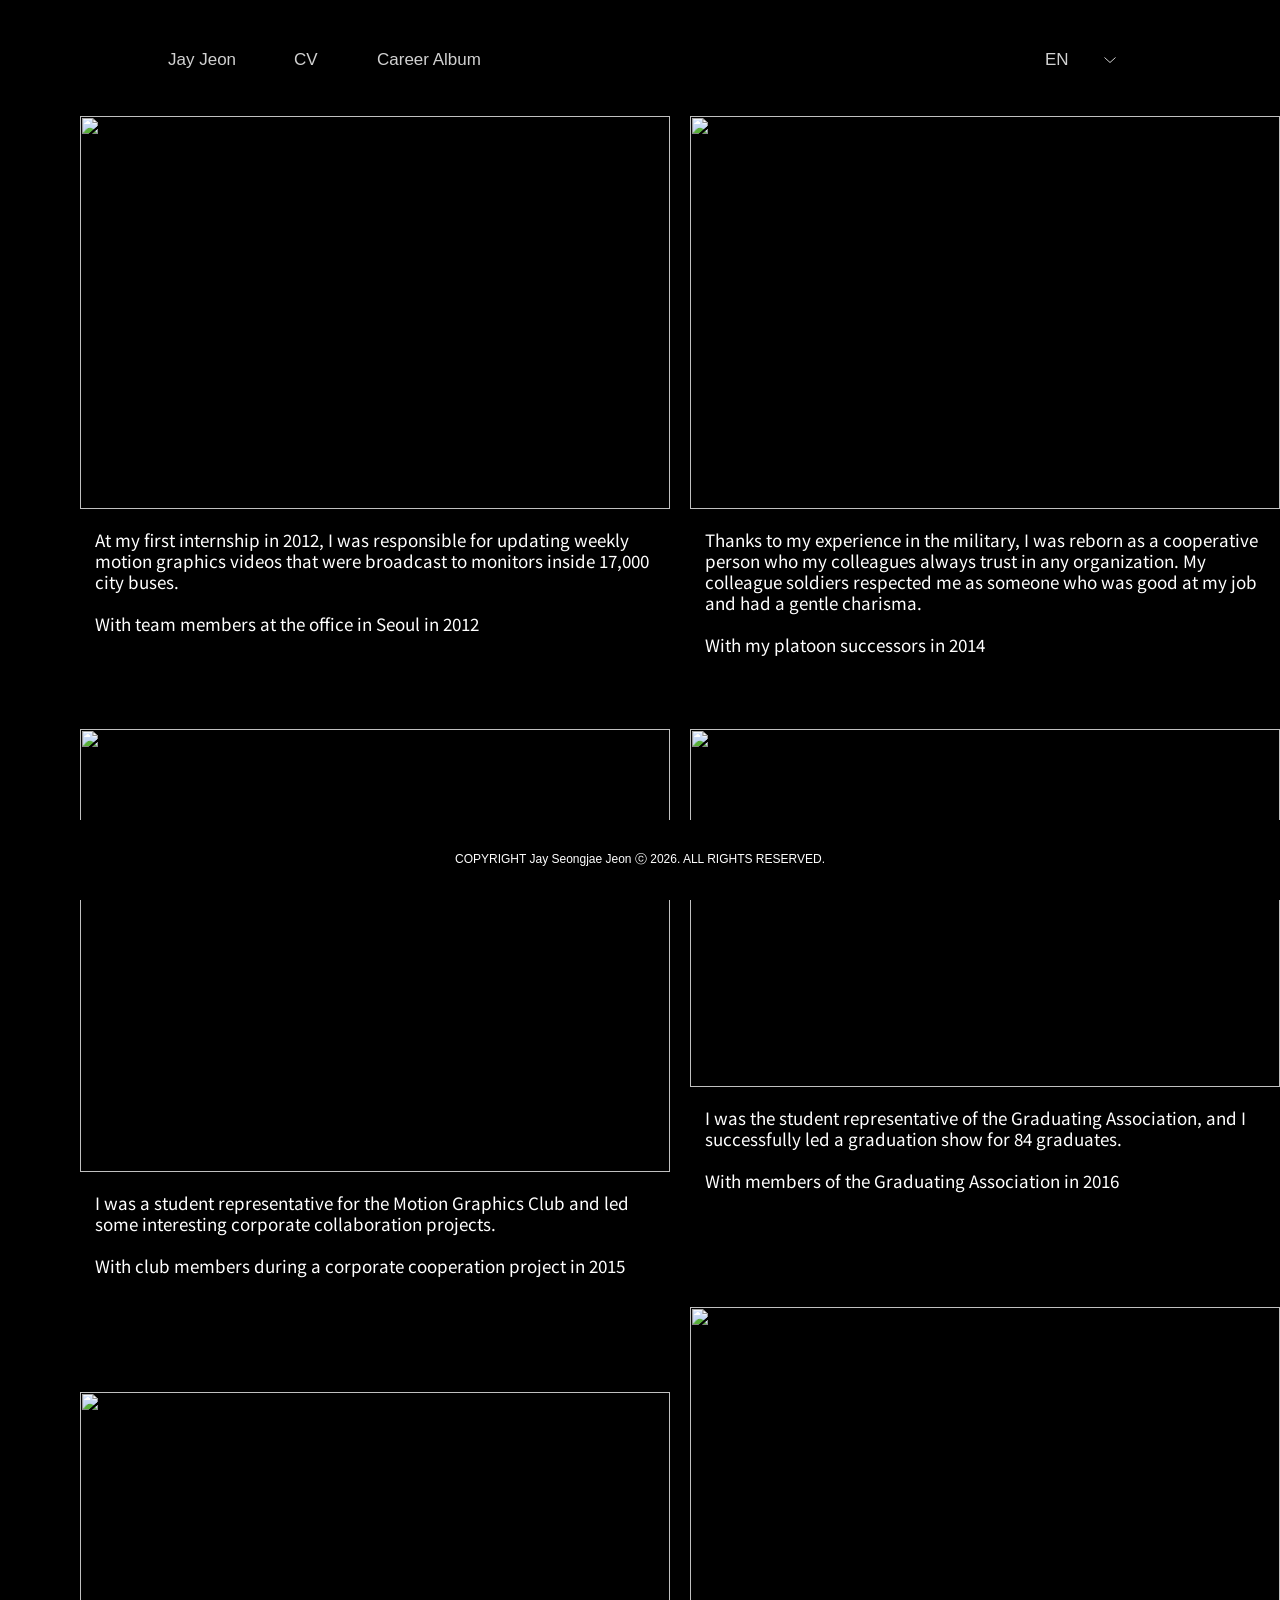
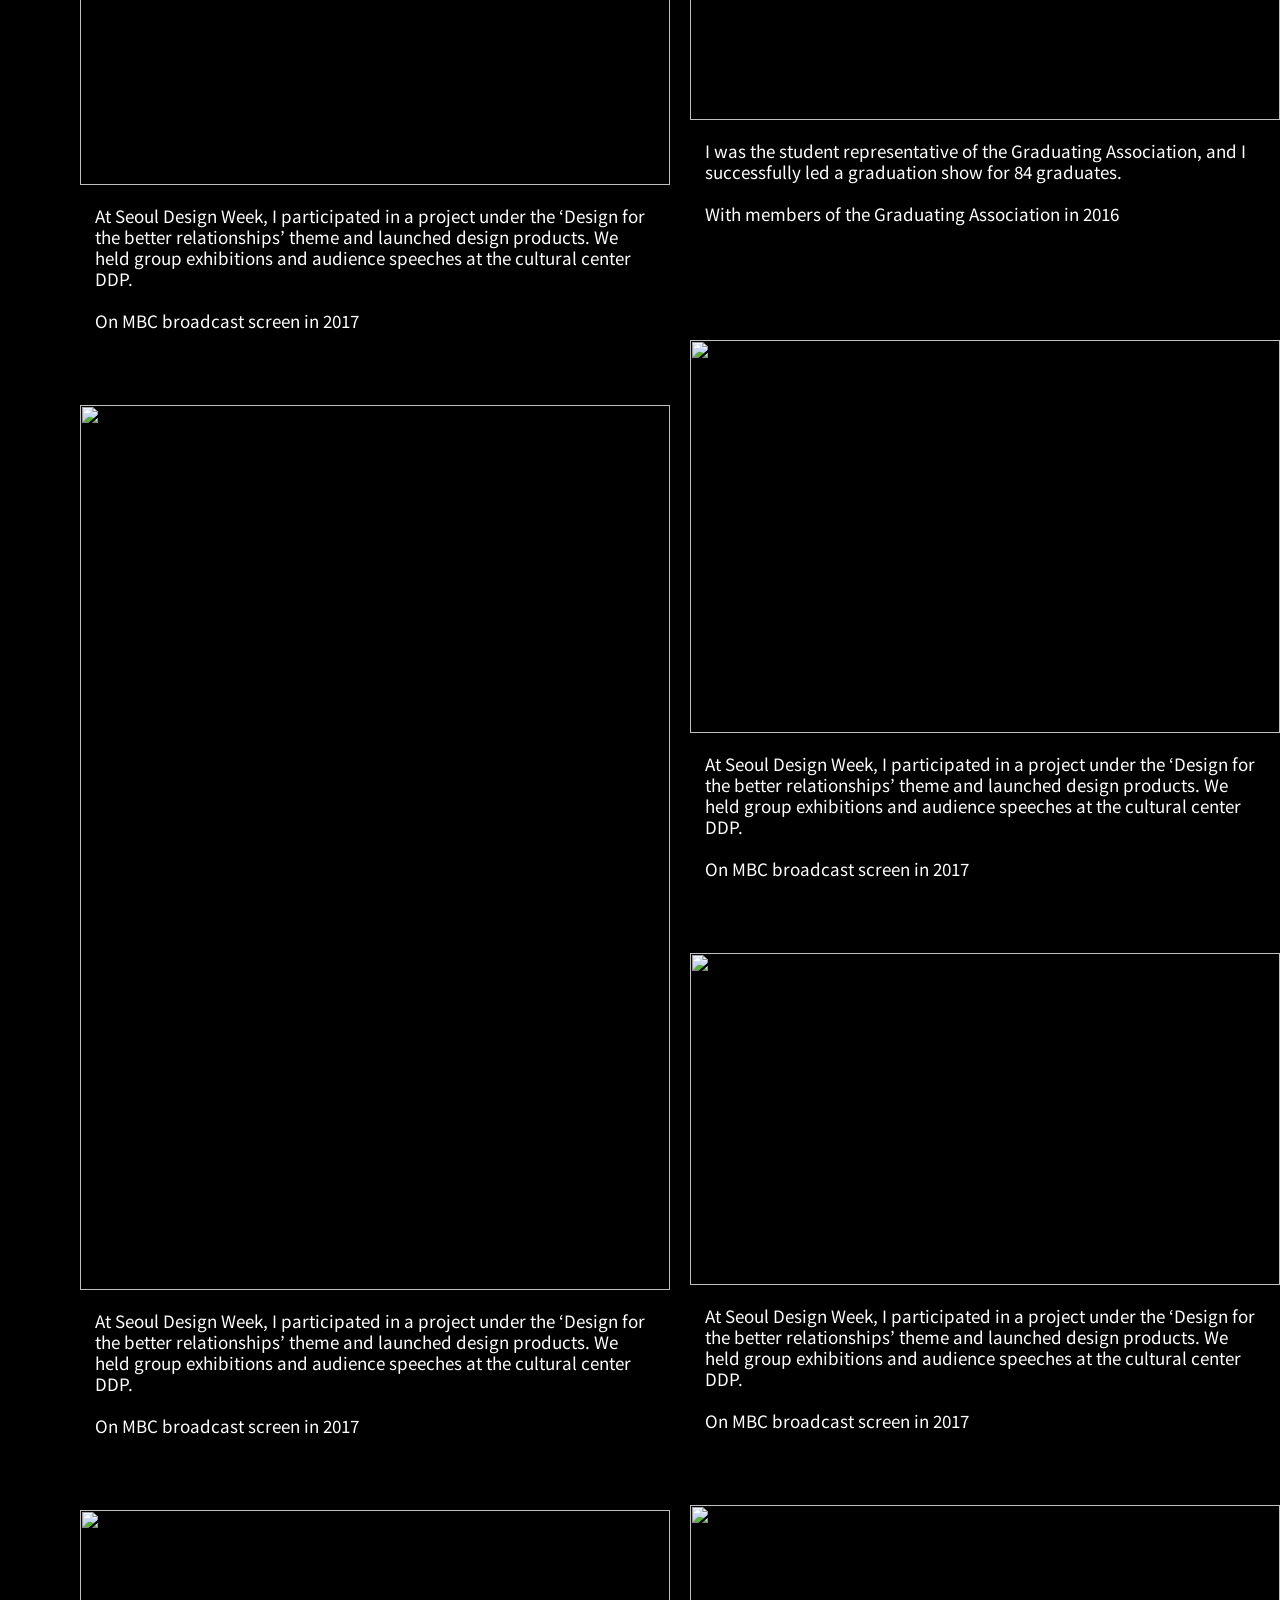
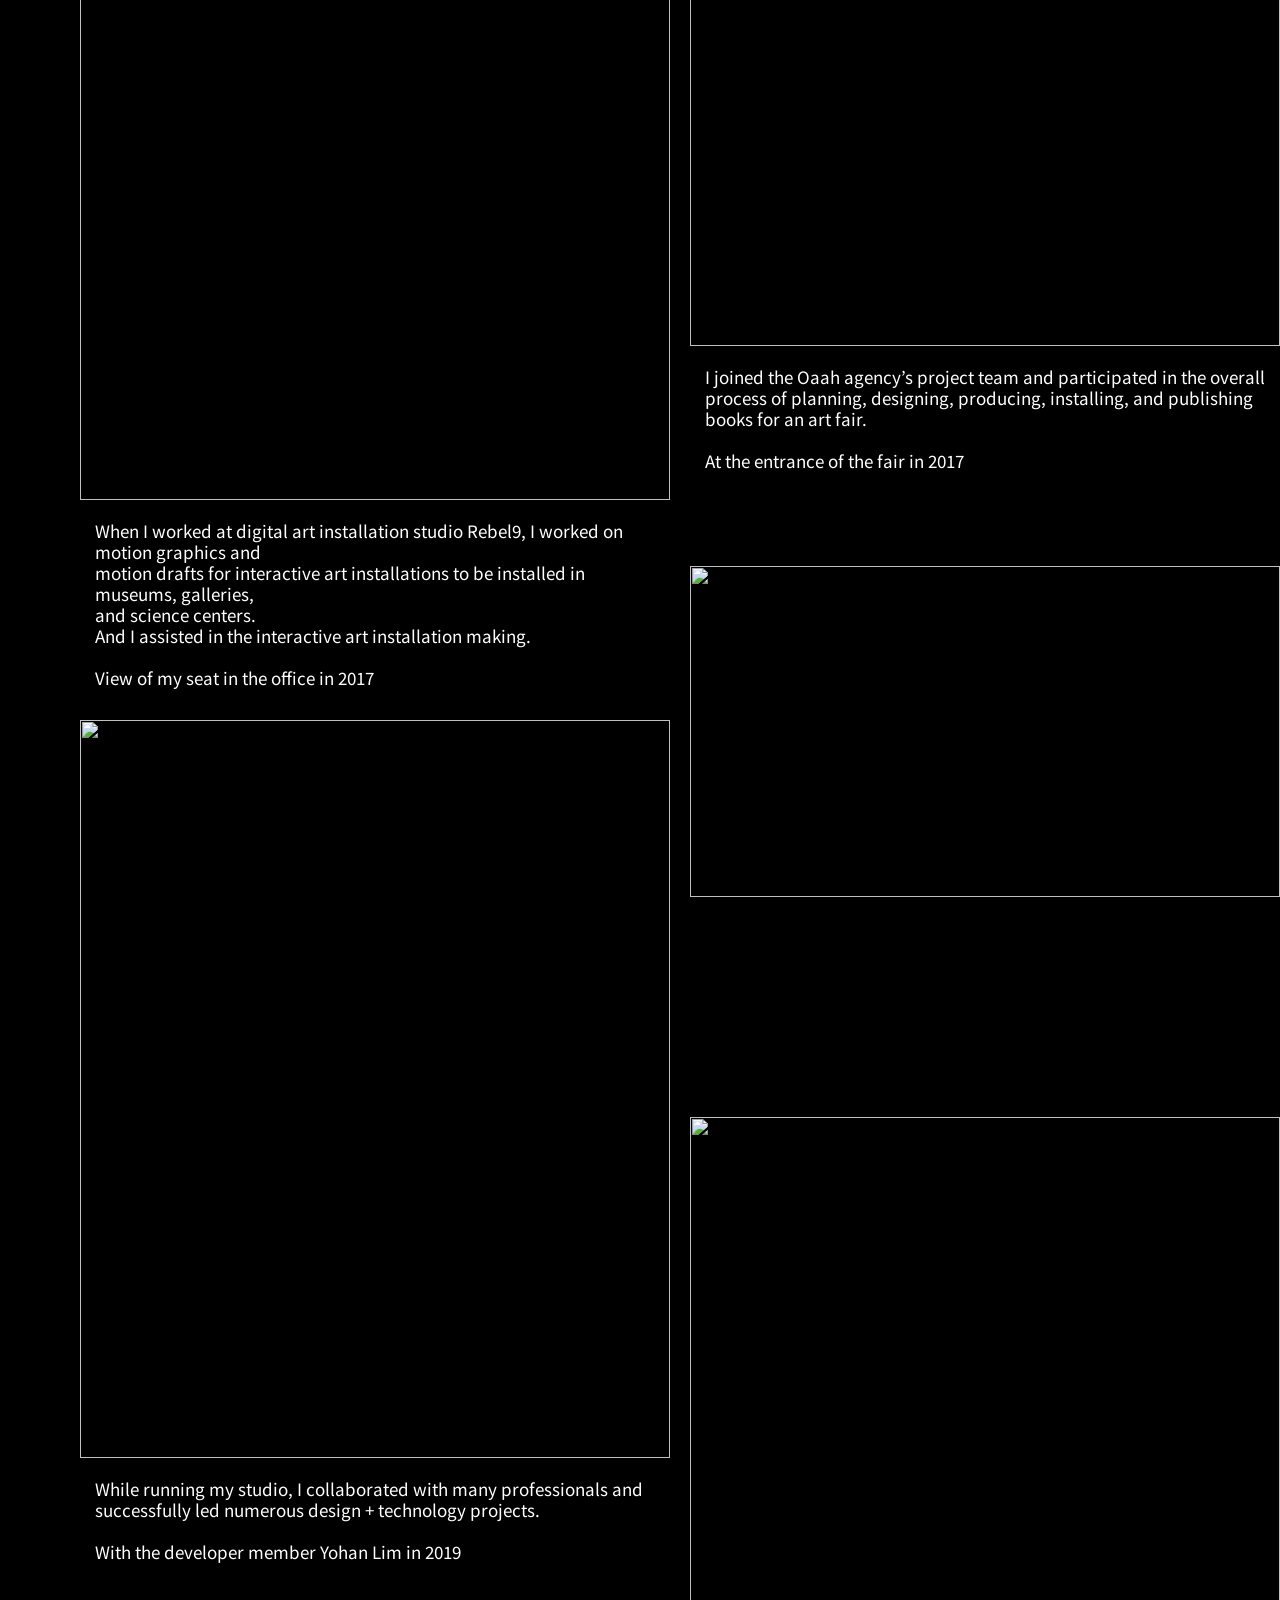
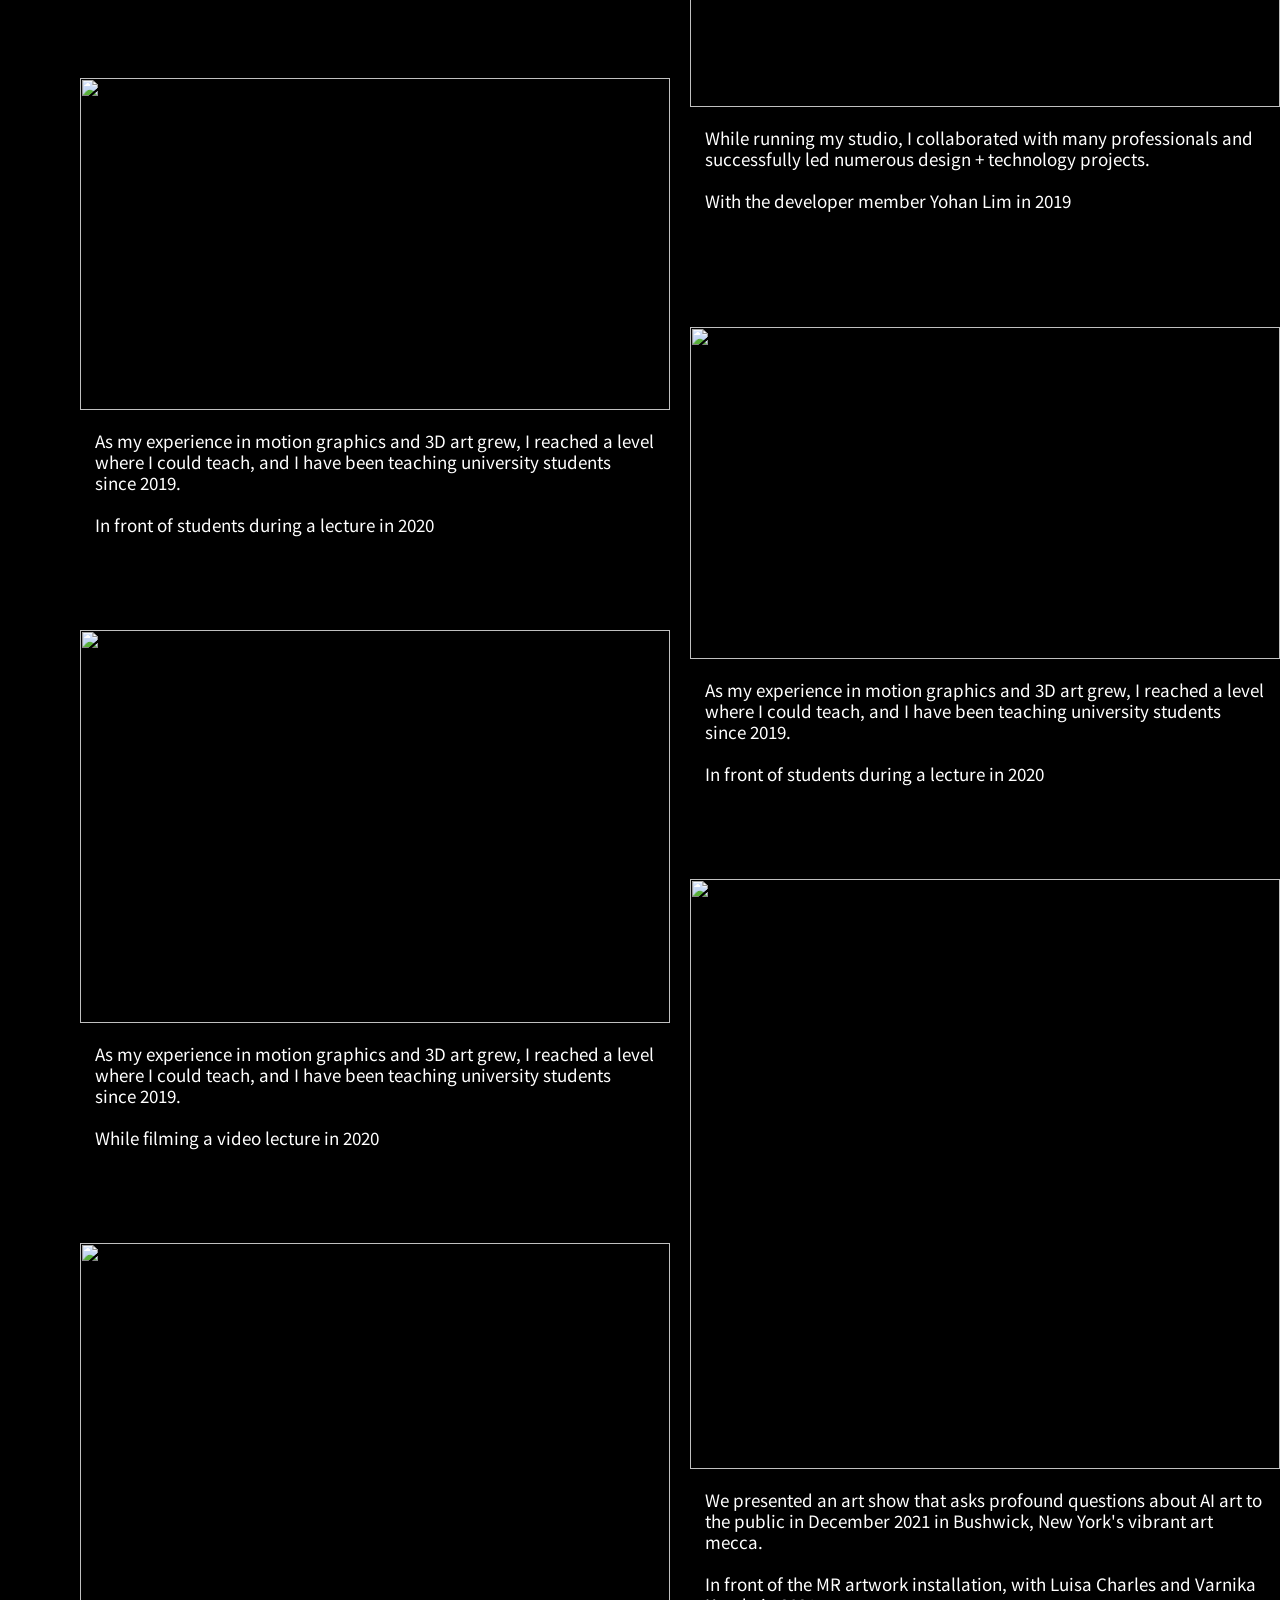
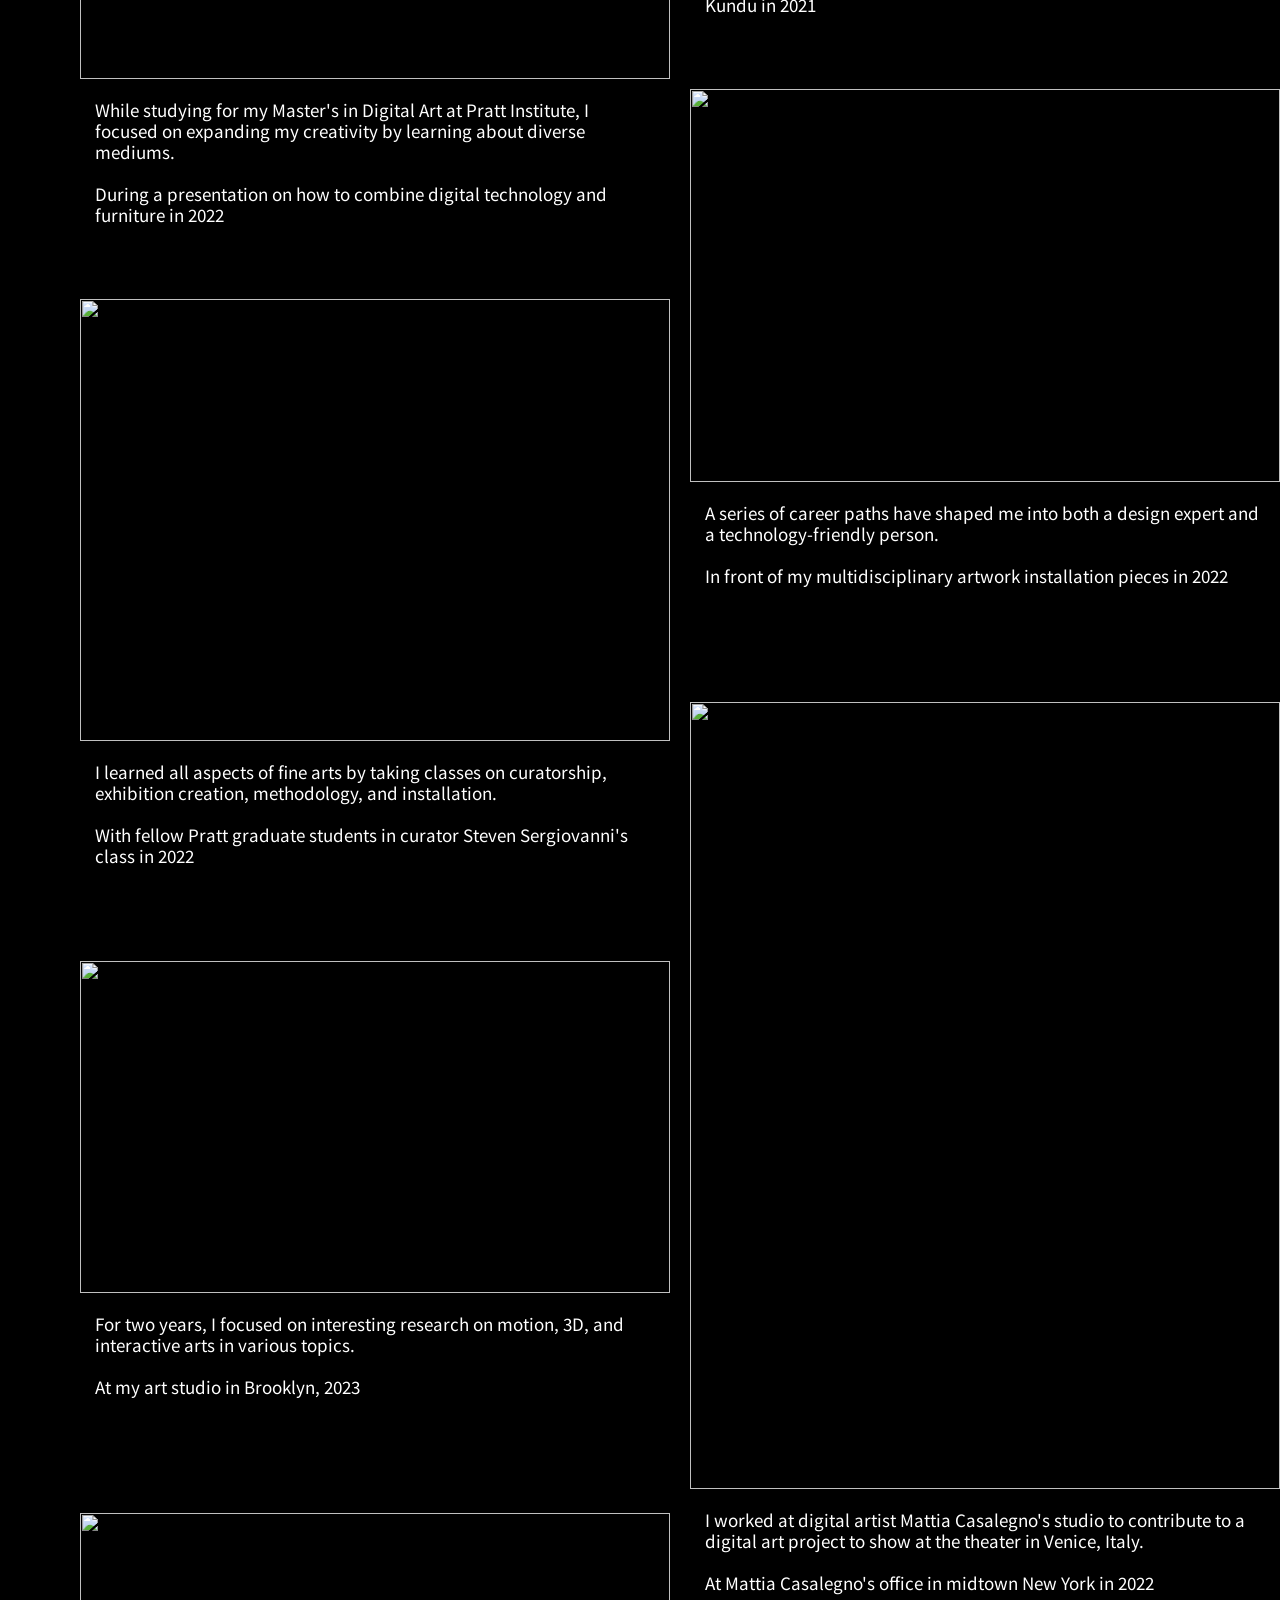
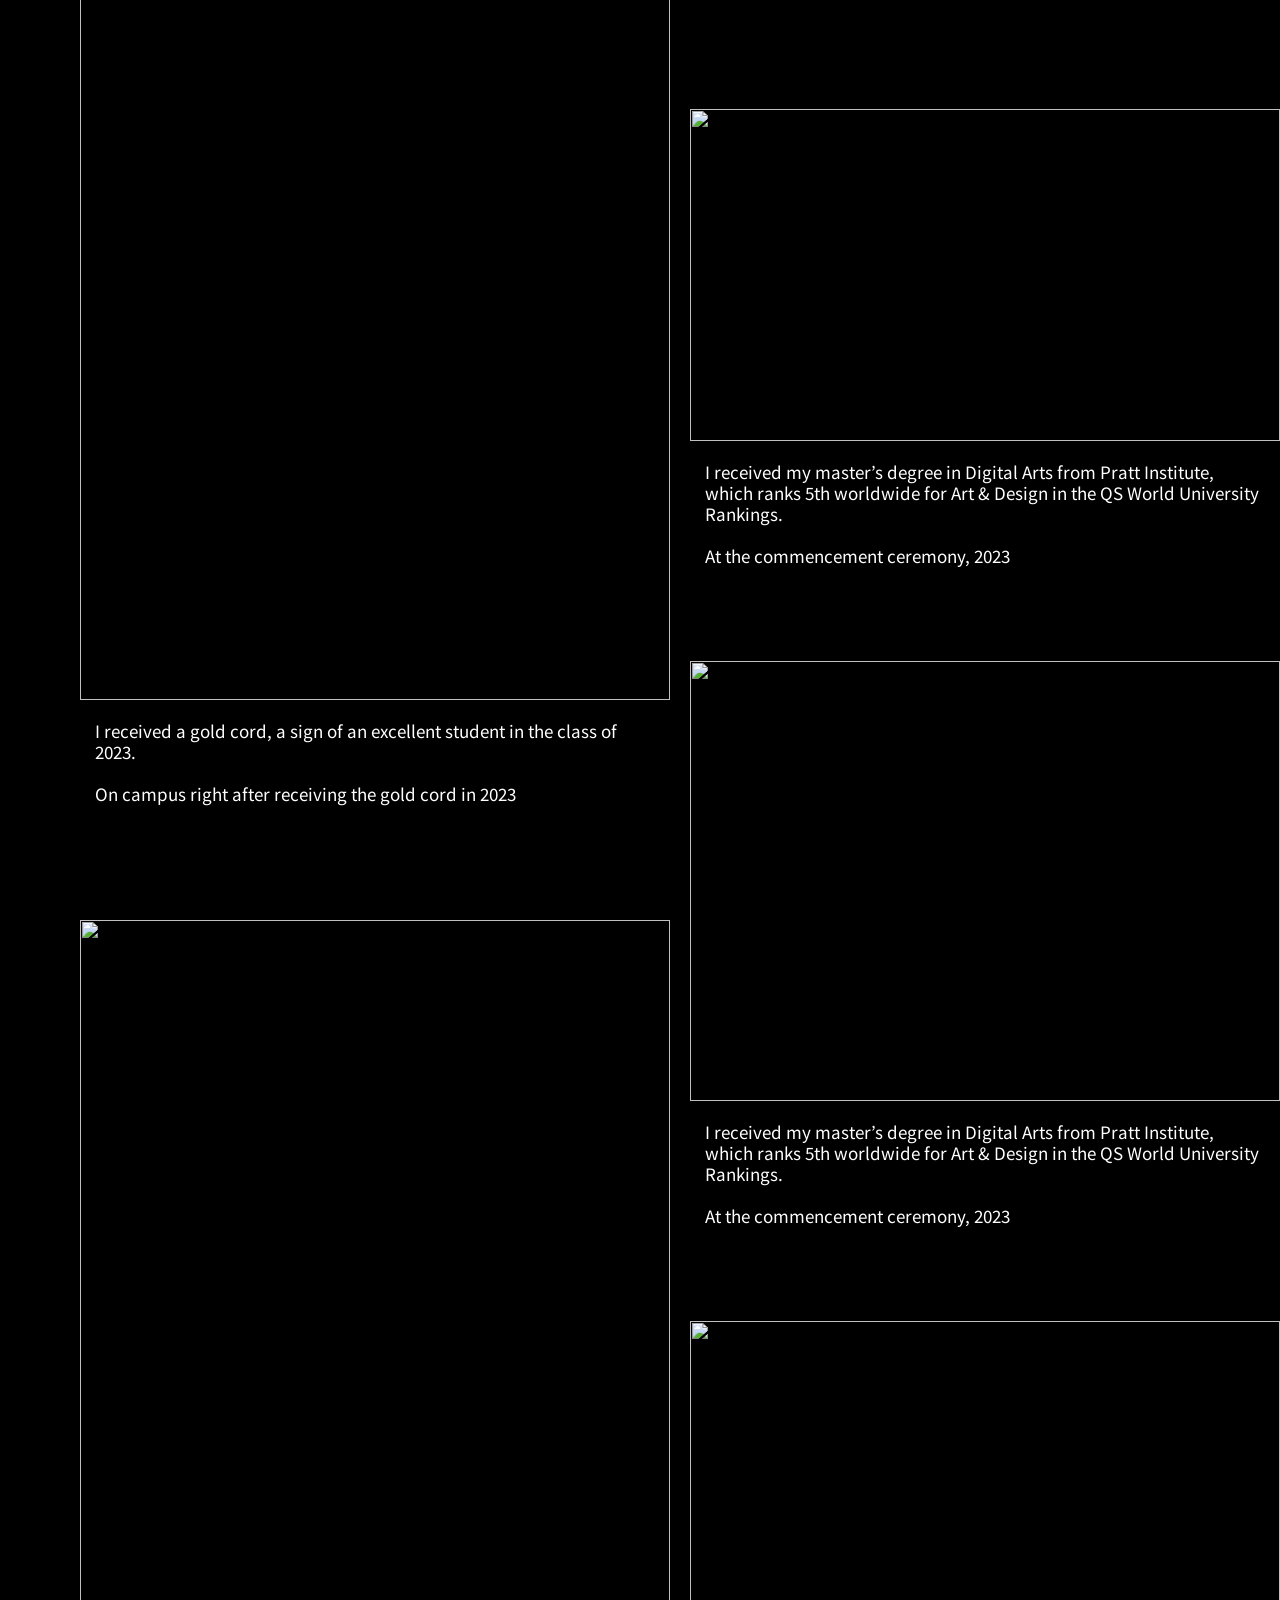
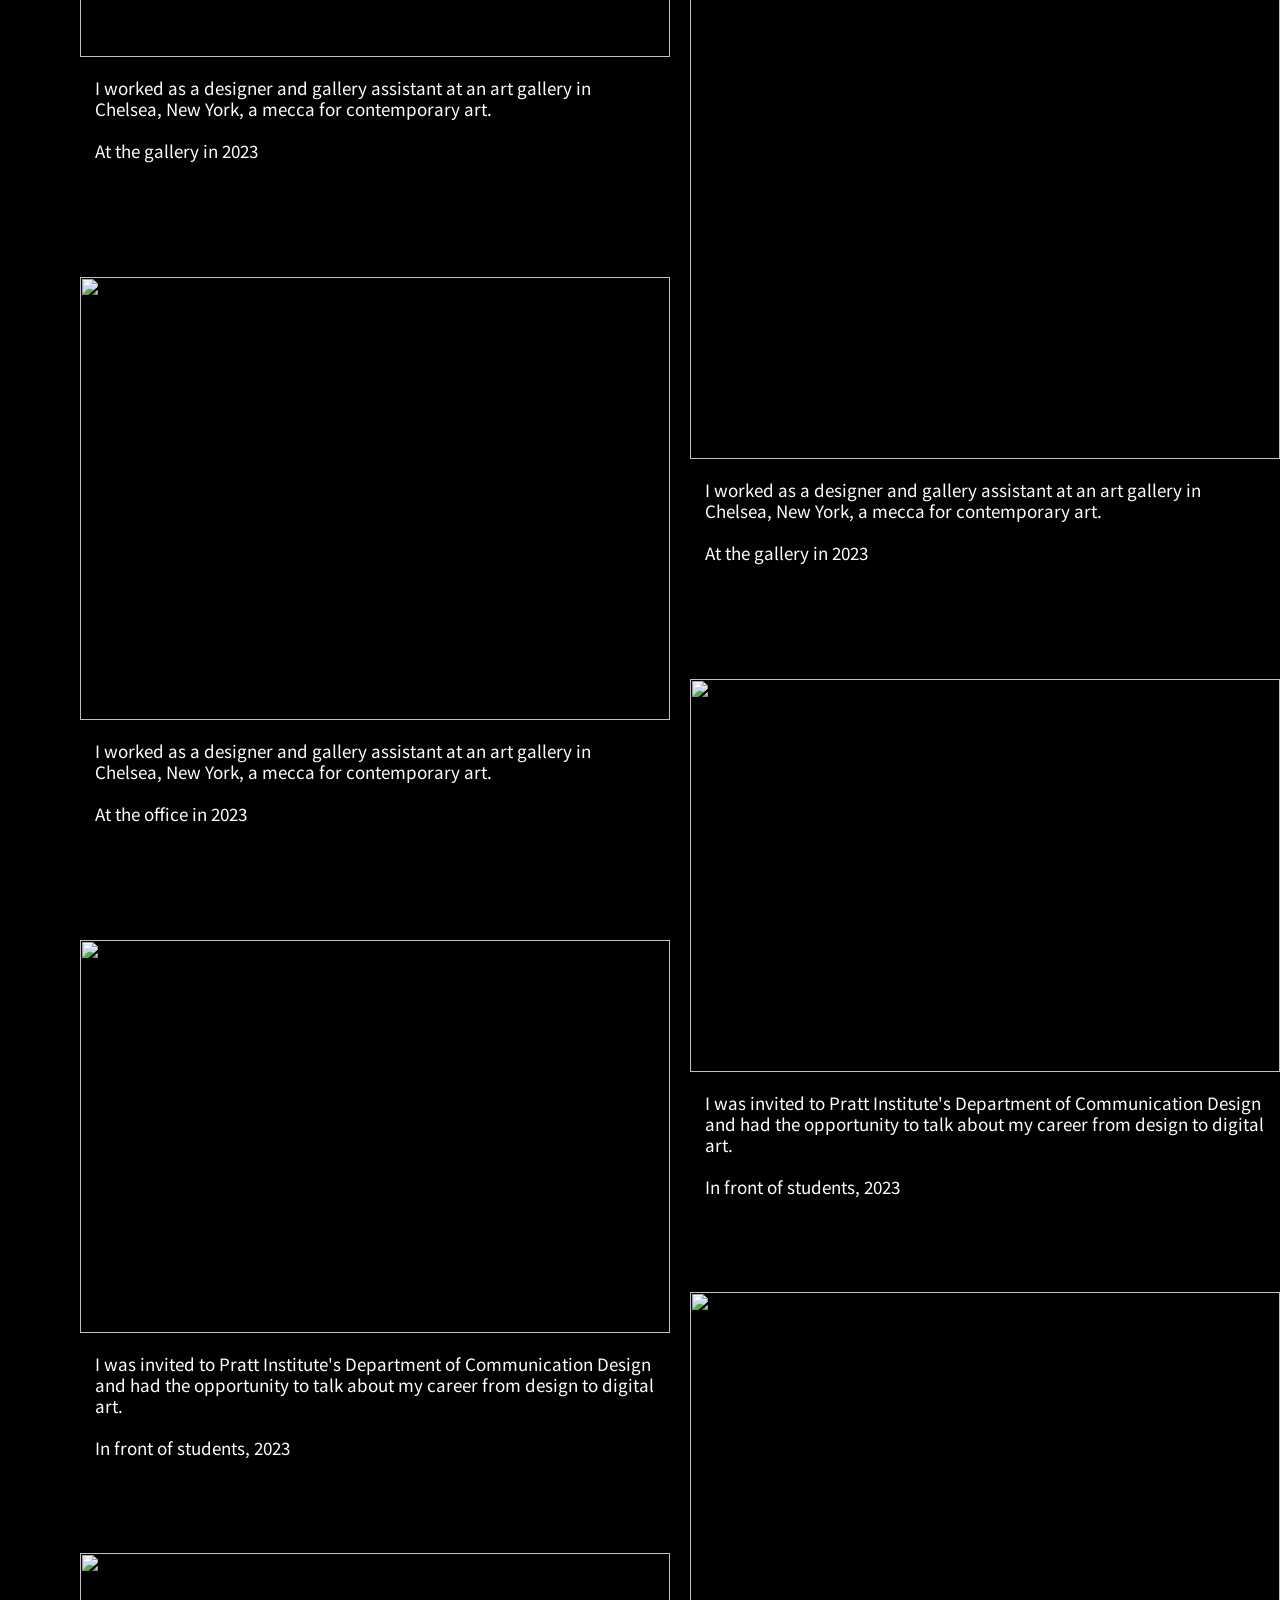
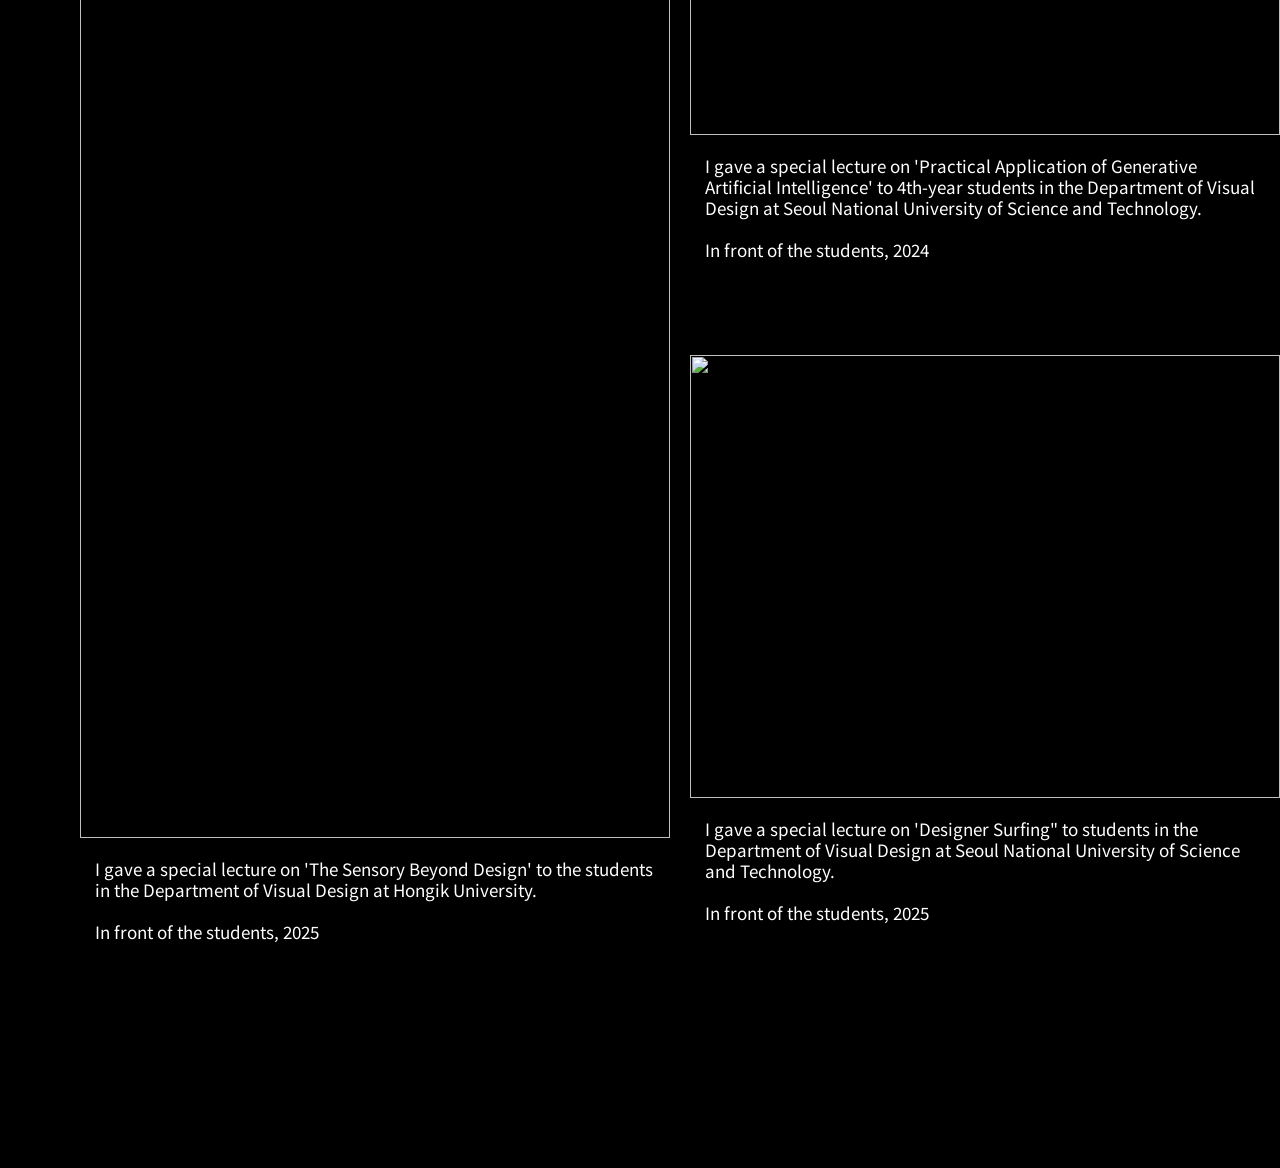
==== career-album/index.html @ 883e4456 "Wix-free static rebuild of jeonseongjae.com Co-Authored-By: Claude Opus 5.5 <noreply@anthropic.com> " ====
<!DOCTYPE html>
<html lang="en">
<head>
<meta charset="utf-8">
<meta name="viewport" content="width=device-width, initial-scale=1">
<title>Career Album | Jay Jeon 전성재</title>
<meta name="description" content="전성재는 시각 디자인과 경험 디자인의 교차점을 탐구하는 다학제적 디자이너입니다. | Jay Jeon 전성재">
<link rel="canonical" href="https://www.jeonseongjae.com/career-album">
<link rel="alternate" hreflang="x-default" href="/career-album">
<link rel="alternate" hreflang="ko-kr" href="/ko/career-album">
<link rel="alternate" hreflang="en-us" href="/career-album">
<meta property="og:title" content="Career Album | Jay Jeon 전성재">
<meta property="og:description" content="전성재는 시각 디자인과 경험 디자인의 교차점을 탐구하는 다학제적 디자이너입니다. | Jay Jeon 전성재">
<meta property="og:image" content="https://www.jeonseongjae.com/assets/img/og.png">
<meta property="og:image:width" content="750"><meta property="og:image:height" content="750">
<meta property="og:url" content="https://www.jeonseongjae.com/career-album">
<meta property="og:site_name" content="Jay Jeon">
<meta property="og:type" content="website">
<meta name="twitter:card" content="summary_large_image">
<meta name="naver-site-verification" content="b7ee066e6649f97f60b21cf32a4e8b878727b39a">
<meta name="google-site-verification" content="Fb9lCCuQ7e8otKbBvXD5j41bMVGgHaE_mvyssAUcnfk">
<link rel="icon" href="/assets/img/favicon.png">
<link rel="apple-touch-icon" href="/assets/img/favicon.png">
<link rel="preconnect" href="https://fonts.googleapis.com"><link rel="preconnect" href="https://fonts.gstatic.com" crossorigin>
<link rel="stylesheet" href="https://fonts.googleapis.com/css2?family=Noto+Sans+KR:wght@400&display=swap">
<link rel="stylesheet" href="/assets/css/style.css">
</head>
<body class="en">
<header class="site-header"><div class="grid">
  <nav class="nav"><a class="n-home" href="/">Jay Jeon</a><a class="n-cv" href="/cv">CV</a><a class="n-album" href="/career-album">Career Album</a></nav>
  <div class="lang"><button class="lang-btn" type="button" aria-haspopup="listbox" aria-expanded="false" aria-label="Language Selector"><span class="cur">EN</span><svg viewBox="0 0 12 6" aria-hidden="true"><path d="M.5.5 6 5.5 11.5.5" fill="none" stroke="currentColor"/></svg></button>
    <ul class="lang-list" role="listbox"><li><a href="/ko/career-album" data-lang="ko" hreflang="ko">KO</a></li></ul></div>
</div></header>
<main>
<section class="album"><div class="gallery">
<figure class="g-item" data-ratio="0.666102" style="margin:0"><div class="g-img" style="aspect-ratio:590/393"><img src="/assets/img/album/4ec619fccca54754943d241a52a21477.jpg" alt="" loading="lazy"></div><figcaption class="g-info">At my first internship in 2012, I was responsible for updating weekly motion graphics videos that were broadcast to monitors inside 17,000 city buses.

With team members at the office in Seoul in 2012</figcaption></figure>
<figure class="g-item" data-ratio="0.666102" style="margin:0"><div class="g-img" style="aspect-ratio:590/393"><img src="/assets/img/album/6eeafe3b713d4a678e230ff5a314f717.jpg" alt="" loading="lazy"></div><figcaption class="g-info">Thanks to my experience in the military, I was reborn as a cooperative person who my colleagues always trust in any organization. My colleague soldiers respected me as someone who was good at my job and had a gentle charisma.

With my platoon successors in 2014</figcaption></figure>
<figure class="g-item" data-ratio="0.750847" style="margin:0"><div class="g-img" style="aspect-ratio:590/443"><img src="/assets/img/album/d7031c16022141aa820371fe8f508121.jpg" alt="" loading="lazy"></div><figcaption class="g-info">I was a student representative for the Motion Graphics Club and led some interesting corporate collaboration projects.

With club members during a corporate cooperation project in 2015</figcaption></figure>
<figure class="g-item" data-ratio="0.606780" style="margin:0"><div class="g-img" style="aspect-ratio:590/358"><img src="/assets/img/album/a4e2ba3883a241c2ab7d71e1ef4aba59.png" alt="" loading="lazy"></div><figcaption class="g-info">I was the student representative of the Graduating Association, and I successfully led a graduation show for 84 graduates.

With members of the Graduating Association in 2016</figcaption></figure>
<figure class="g-item" data-ratio="0.700000" style="margin:0"><div class="g-img" style="aspect-ratio:590/413"><img src="/assets/img/album/20f482fe1e8d44edb4bc455f297392fc.jpg" alt="" loading="lazy"></div><figcaption class="g-info">I was the student representative of the Graduating Association, and I successfully led a graduation show for 84 graduates.

With members of the Graduating Association in 2016</figcaption></figure>
<figure class="g-item" data-ratio="0.666102" style="margin:0"><div class="g-img" style="aspect-ratio:590/393"><img src="/assets/img/album/aacfd3a465bd4cd3a4000b8f4e061eb7.jpg" alt="" loading="lazy"></div><figcaption class="g-info">At Seoul Design Week, I participated in a project under the ‘Design for the better relationships’ theme and launched design products. We held group exhibitions and audience speeches at the cultural center DDP.

On MBC broadcast screen in 2017</figcaption></figure>
<figure class="g-item" data-ratio="0.666102" style="margin:0"><div class="g-img" style="aspect-ratio:590/393"><img src="/assets/img/album/275d99b5ffa34e4191d26dda4d6ad523.jpg" alt="" loading="lazy"></div><figcaption class="g-info">At Seoul Design Week, I participated in a project under the ‘Design for the better relationships’ theme and launched design products. We held group exhibitions and audience speeches at the cultural center DDP.

On MBC broadcast screen in 2017</figcaption></figure>
<figure class="g-item" data-ratio="1.500000" style="margin:0"><div class="g-img" style="aspect-ratio:590/885"><img src="/assets/img/album/524e4c81a93d426698e4939150cd7d7a.jpg" alt="" loading="lazy"></div><figcaption class="g-info">At Seoul Design Week, I participated in a project under the ‘Design for the better relationships’ theme and launched design products. We held group exhibitions and audience speeches at the cultural center DDP.

On MBC broadcast screen in 2017</figcaption></figure>
<figure class="g-item" data-ratio="0.562712" style="margin:0"><div class="g-img" style="aspect-ratio:590/332"><img src="/assets/img/album/b985962eef08474789af516443cd50f8.png" alt="" loading="lazy"></div><figcaption class="g-info">At Seoul Design Week, I participated in a project under the ‘Design for the better relationships’ theme and launched design products. We held group exhibitions and audience speeches at the cultural center DDP.

On MBC broadcast screen in 2017</figcaption></figure>
<figure class="g-item" data-ratio="0.747458" style="margin:0"><div class="g-img" style="aspect-ratio:590/441"><img src="/assets/img/album/3d681620b3474cf9aae7be46ced97f9e.jpg" alt="" loading="lazy"></div><figcaption class="g-info">I joined the Oaah agency’s project team and participated in the overall process of planning, designing, producing, installing, and publishing books for an art fair.

At the entrance of the fair in 2017</figcaption></figure>
<figure class="g-item" data-ratio="1.000000" style="margin:0"><div class="g-img" style="aspect-ratio:590/590"><img src="/assets/img/album/0bc183a8f2034bcfb7ee4c03ba28eda4.jpg" alt="" loading="lazy"></div><figcaption class="g-info">When I worked at digital art installation studio Rebel9, I worked on motion graphics and
motion drafts for interactive art installations to be installed in museums, galleries,
and science centers.
 And I assisted in the interactive art installation making.

View of my seat in the office in 2017</figcaption></figure>
<figure class="g-item" data-ratio="0.561017" style="margin:0"><div class="g-img" style="aspect-ratio:590/331"><img src="/assets/img/album/bff20f7bb10b4bf59114b0f21a227105.jpg" alt="" loading="lazy"></div><figcaption class="g-info"></figcaption></figure>
<figure class="g-item" data-ratio="1.250847" style="margin:0"><div class="g-img" style="aspect-ratio:590/738"><img src="/assets/img/album/fac9d6a1a1c54a1e9677210ed810b9bf.jpg" alt="" loading="lazy"></div><figcaption class="g-info">While running my studio, I collaborated with many professionals and successfully led numerous design + technology projects.

With the developer member Yohan Lim in 2019</figcaption></figure>
<figure class="g-item" data-ratio="1.000000" style="margin:0"><div class="g-img" style="aspect-ratio:590/590"><img src="/assets/img/album/d1f97aba55724bd5b219ca32322f4500.jpg" alt="" loading="lazy"></div><figcaption class="g-info">While running my studio, I collaborated with many professionals and successfully led numerous design + technology projects.

With the developer member Yohan Lim in 2019</figcaption></figure>
<figure class="g-item" data-ratio="0.562712" style="margin:0"><div class="g-img" style="aspect-ratio:590/332"><img src="/assets/img/album/076de03ac3b3426cb888b2d89c013cf7.png" alt="" loading="lazy"></div><figcaption class="g-info">As my experience in motion graphics and 3D art grew, I reached a level where I could teach, and I have been teaching university students since 2019.

In front of students during a lecture in 2020</figcaption></figure>
<figure class="g-item" data-ratio="0.562712" style="margin:0"><div class="g-img" style="aspect-ratio:590/332"><img src="/assets/img/album/53a80e9d2d984d5393b50d5e45acdb5e.png" alt="" loading="lazy"></div><figcaption class="g-info">As my experience in motion graphics and 3D art grew, I reached a level where I could teach, and I have been teaching university students since 2019.

In front of students during a lecture in 2020</figcaption></figure>
<figure class="g-item" data-ratio="0.666102" style="margin:0"><div class="g-img" style="aspect-ratio:590/393"><img src="/assets/img/album/4f350abe75b34f81bd04b056da718fde.jpg" alt="" loading="lazy"></div><figcaption class="g-info">As my experience in motion graphics and 3D art grew, I reached a level where I could teach, and I have been teaching university students since 2019.

While filming a video lecture in 2020</figcaption></figure>
<figure class="g-item" data-ratio="1.000000" style="margin:0"><div class="g-img" style="aspect-ratio:590/590"><img src="/assets/img/album/49849c02022541558191ff3fe5720886.jpg" alt="" loading="lazy"></div><figcaption class="g-info">We presented an art show that asks profound questions about AI art to the public in December 2021 in Bushwick, New York&#x27;s vibrant art mecca.	

In front of the MR artwork installation, with Luisa Charles and Varnika Kundu in 2021</figcaption></figure>
<figure class="g-item" data-ratio="0.738983" style="margin:0"><div class="g-img" style="aspect-ratio:590/436"><img src="/assets/img/album/a04eb5a34f3f47298fbba138fed98e29.jpg" alt="" loading="lazy"></div><figcaption class="g-info">While studying for my Master&#x27;s in Digital Art at Pratt Institute, I focused on expanding my creativity by learning about diverse mediums.

During a presentation on how to combine digital technology and furniture in 2022</figcaption></figure>
<figure class="g-item" data-ratio="0.666102" style="margin:0"><div class="g-img" style="aspect-ratio:590/393"><img src="/assets/img/album/ea4fc6420faf4f6b9ebe0a49b86e704d.jpg" alt="" loading="lazy"></div><figcaption class="g-info">A series of career paths have shaped me into both a design expert and a technology-friendly person.	

In front of my multidisciplinary artwork installation pieces in 2022</figcaption></figure>
<figure class="g-item" data-ratio="0.749153" style="margin:0"><div class="g-img" style="aspect-ratio:590/442"><img src="/assets/img/album/0508f8e8128c494ab03d90b90e30af4f.jpg" alt="" loading="lazy"></div><figcaption class="g-info">I learned all aspects of fine arts by taking classes on curatorship, exhibition creation, methodology, and installation.	

With fellow Pratt graduate students in curator Steven Sergiovanni&#x27;s class in 2022</figcaption></figure>
<figure class="g-item" data-ratio="1.333898" style="margin:0"><div class="g-img" style="aspect-ratio:590/787"><img src="/assets/img/album/49dabb91116c4aa69b71031d94332749.jpg" alt="" loading="lazy"></div><figcaption class="g-info">I worked at digital artist Mattia Casalegno&#x27;s studio to contribute to a digital art project to show at the theater in Venice, Italy.

At Mattia Casalegno&#x27;s office in midtown New York in 2022</figcaption></figure>
<figure class="g-item" data-ratio="0.562712" style="margin:0"><div class="g-img" style="aspect-ratio:590/332"><img src="/assets/img/album/a65d55c11b4b4ef1b9257517720be096.jpg" alt="" loading="lazy"></div><figcaption class="g-info">For two years, I focused on interesting research on motion, 3D, and interactive arts in various topics.

At my art studio in Brooklyn, 2023</figcaption></figure>
<figure class="g-item" data-ratio="1.333898" style="margin:0"><div class="g-img" style="aspect-ratio:590/787"><img src="/assets/img/album/78383eda0f124ebeb60306f28e5e5106.png" alt="" loading="lazy"></div><figcaption class="g-info">I received a gold cord, a sign of an excellent student in the class of 2023.

On campus right after receiving the gold cord in 2023</figcaption></figure>
<figure class="g-item" data-ratio="0.562712" style="margin:0"><div class="g-img" style="aspect-ratio:590/332"><img src="/assets/img/album/6d5efccf20f74b61981ae8c43f6a1e03.jpg" alt="" loading="lazy"></div><figcaption class="g-info">I received my master’s degree in Digital Arts from Pratt Institute, which ranks 5th worldwide for Art &amp; Design in the QS World University Rankings.

At the commencement ceremony, 2023</figcaption></figure>
<figure class="g-item" data-ratio="0.745763" style="margin:0"><div class="g-img" style="aspect-ratio:590/440"><img src="/assets/img/album/46ee5a7a60f14ad98c58328d1d93b4ef.jpg" alt="" loading="lazy"></div><figcaption class="g-info">I received my master’s degree in Digital Arts from Pratt Institute, which ranks 5th worldwide for Art &amp; Design in the QS World University Rankings.

At the commencement ceremony, 2023</figcaption></figure>
<figure class="g-item" data-ratio="1.249153" style="margin:0"><div class="g-img" style="aspect-ratio:590/737"><img src="/assets/img/album/fe47c1e8ccb3470fa4283527ebe2fc6f.jpg" alt="" loading="lazy"></div><figcaption class="g-info">I worked as a designer and gallery assistant at an art gallery in Chelsea, New York, a mecca for contemporary art.

At the gallery in 2023</figcaption></figure>
<figure class="g-item" data-ratio="1.250847" style="margin:0"><div class="g-img" style="aspect-ratio:590/738"><img src="/assets/img/album/a5dfa64ce9844c1d80f8f6d71a070f2b.jpg" alt="" loading="lazy"></div><figcaption class="g-info">I worked as a designer and gallery assistant at an art gallery in Chelsea, New York, a mecca for contemporary art.

At the gallery in 2023</figcaption></figure>
<figure class="g-item" data-ratio="0.750847" style="margin:0"><div class="g-img" style="aspect-ratio:590/443"><img src="/assets/img/album/c4ae5a3dd1734d39a969cf139ef4dea3.jpg" alt="" loading="lazy"></div><figcaption class="g-info">I worked as a designer and gallery assistant at an art gallery in Chelsea, New York, a mecca for contemporary art.

At the office in 2023</figcaption></figure>
<figure class="g-item" data-ratio="0.666102" style="margin:0"><div class="g-img" style="aspect-ratio:590/393"><img src="/assets/img/album/216af623bc9749339f54f729de2d56ec.jpg" alt="" loading="lazy"></div><figcaption class="g-info">I was invited to Pratt Institute&#x27;s Department of Communication Design and had the opportunity to talk about my career from design to digital art.

In front of students, 2023</figcaption></figure>
<figure class="g-item" data-ratio="0.666102" style="margin:0"><div class="g-img" style="aspect-ratio:590/393"><img src="/assets/img/album/e44fa3e819e9429e8172c3cc77a94ebc.jpg" alt="" loading="lazy"></div><figcaption class="g-info">I was invited to Pratt Institute&#x27;s Department of Communication Design and had the opportunity to talk about my career from design to digital art.

In front of students, 2023</figcaption></figure>
<figure class="g-item" data-ratio="0.750847" style="margin:0"><div class="g-img" style="aspect-ratio:590/443"><img src="/assets/img/album/9c73129fbf814e3a8ec28e9416d23996.jpg" alt="" loading="lazy"></div><figcaption class="g-info">I gave a special lecture on &#x27;Practical Application of Generative Artificial Intelligence&#x27; to 4th-year students in the Department of Visual Design at Seoul National University of Science and Technology.

In front of the students, 2024</figcaption></figure>
<figure class="g-item" data-ratio="1.500000" style="margin:0"><div class="g-img" style="aspect-ratio:590/885"><img src="/assets/img/album/fcdae2128c064cefada18d2ab56935e4.jpg" alt="" loading="lazy"></div><figcaption class="g-info">I gave a special lecture on &#x27;The Sensory Beyond Design&#x27; to the students in the Department of Visual Design at Hongik University.

In front of the students, 2025</figcaption></figure>
<figure class="g-item" data-ratio="0.750847" style="margin:0"><div class="g-img" style="aspect-ratio:590/443"><img src="/assets/img/album/3212987d8aa74f8bb52203a6449c97b5.jpg" alt="" loading="lazy"></div><figcaption class="g-info">I gave a special lecture on &#x27;Designer Surfing&quot; to students in the Department of Visual Design at Seoul National University of Science and Technology.

In front of the students, 2025</figcaption></figure>
</div></section>
</main>
<div class="lb" role="dialog" aria-modal="true">
  <div class="lb-stage"><img alt=""></div>
  <div class="lb-cap"></div>
  <button class="lb-btn lb-close" type="button" aria-label="Close"><svg width="20" height="20" viewBox="0 0 20 20" aria-hidden="true"><path d="M1 1l18 18M19 1 1 19" stroke="#fff" stroke-width="1.5"/></svg></button>
  <button class="lb-btn lb-prev" type="button" aria-label="Previous"><svg width="15" height="27" viewBox="0 0 15 27" aria-hidden="true"><path d="M1 1l12.5 12.5L1 26" fill="none" stroke="#fff" stroke-width="1.5"/></svg></button>
  <button class="lb-btn lb-next" type="button" aria-label="Next"><svg width="15" height="27" viewBox="0 0 15 27" aria-hidden="true"><path d="M1 1l12.5 12.5L1 26" fill="none" stroke="#fff" stroke-width="1.5"/></svg></button>
</div>
<footer class="site-footer"><div class="grid"><p class="copyright">COPYRIGHT Jay Seongjae Jeon ⓒ 2026. ALL RIGHTS RESERVED.</p></div></footer>
<script src="/assets/js/main.js"></script>
</body>
</html>
---- assets/css/style.css ----
/* jeonseongjae.com — Wix-free rebuild
   Desktop values are measured from the live Wix site at 1280px. */

@font-face { font-family: "MinGothic"; font-display: swap;
  src: url("../fonts/mingothic.woff2") format("woff2"), url("../fonts/mingothic.woff") format("woff"); }
@font-face { font-family: "Maison Neue Extended"; font-weight: 500; font-display: swap;
  src: url("../fonts/maison-neue-extended-medium.woff2") format("woff2"), url("../fonts/maison-neue-extended-medium.woff") format("woff"); }
@font-face { font-family: "SF UI Display"; font-display: swap;
  src: url("../fonts/sf-ui-display-regular.woff2") format("woff2"), url("../fonts/sf-ui-display-regular.woff") format("woff"); }

:root {
  --helv: "Helvetica Neue", Helvetica, Arial, sans-serif;   /* Wix: helvetica-w01-roman */
  --noto: "Noto Sans KR", sans-serif;
  --nav: #d1d1d1;
  --grid: 980px;
}

* { box-sizing: border-box; }
html, body { margin: 0; padding: 0; background: #000; color: #fff; }
body { -webkit-font-smoothing: antialiased; -moz-osx-font-smoothing: grayscale; font-family: var(--helv); }
a { color: inherit; text-decoration: none; }
p { margin: 0; }

.grid { position: relative; width: var(--grid); margin: 0 auto; height: 100%; }

/* ---------- Header ---------- */
.site-header { position: sticky; top: 0; z-index: 50; height: 100px; }
.nav a { position: absolute; top: 38px; height: 44px; line-height: 44px;
  font: 17px/44px var(--helv); color: var(--nav); white-space: nowrap; }
.nav .n-home   { left: 18px; }
.nav .n-cv     { left: 144px; }
.nav .n-album  { left: 227px; }

.lang { position: absolute; left: 881px; top: 38px; width: 99px; }
.lang-btn { all: unset; cursor: pointer; display: block; width: 99px; height: 44px; position: relative;
  font: 17px/24px var(--helv); color: var(--nav); }
.lang-btn .cur { position: absolute; left: 14px; top: 10px; }
.lang-btn svg { position: absolute; left: 73px; top: 19px; width: 12px; height: 6px; transition: transform .2s; }
.lang.open .lang-btn svg { transform: rotate(180deg); }
.lang-list { display: none; margin: 0; padding: 0; list-style: none; }
.lang.open .lang-list { display: block; }
.lang-list a { display: block; height: 44px; padding-left: 14px; font: 17px/44px var(--helv); color: var(--nav); }

/* ---------- Footer ---------- */
.site-footer { position: sticky; bottom: 0; z-index: 40; height: 80px; background: #000; }
.copyright { position: absolute; top: 31px; left: 0; width: var(--grid); text-align: center;
  font: 12px/16.8px "SF UI Display", var(--helv); color: #fff; }

/* ---------- Home ---------- */
.hero { position: relative; height: 1275px; overflow: hidden; }
.hero-bg { position: absolute; inset: 0; background: #000; }
.hero-bg video, .hero-bg img { position: absolute; inset: 0; width: 100%; height: 100%; object-fit: cover; }
.hero-bg .overlay { position: absolute; inset: 0; background: url("../img/overlay-dots.png") repeat; }
.hero .grid { z-index: 1; }

.hero h1 { position: absolute; left: 18px; top: 397px; width: 944px; margin: 0;
  text-align: center; font-weight: 400; line-height: normal; color: #fff; }
.hero .intro { position: absolute; left: 18px; top: 900px; width: 944px; font-size: 20px; line-height: normal; }
.hero .contact { position: absolute; left: 18px; width: 944px; font: 20px/24px var(--helv); }
.hero .contact a { text-decoration: underline; }
.hero .social { position: absolute; left: 489px; display: flex; gap: 10px; }
.hero .social a, .hero .social img { display: block; width: 20px; height: 20px; }

/* KO */
.ko .hero h1 { font-family: "MinGothic", var(--noto); font-size: 41px; }
.ko .hero .intro { font-family: var(--noto); }
.ko .hero .contact { top: 1004px; }
.ko .hero .social { top: 1006px; }
/* EN */
.en .hero h1 { font-family: "Maison Neue Extended", var(--helv); font-weight: 500; font-size: 50px; }
.en .hero .intro { font-family: var(--helv); }
.en .hero .contact { top: 999px; }
.en .hero .social { top: 1001px; }

/* ---------- CV ---------- */
.cv { padding: 0 0 10px; }
.cv .text { margin-left: 18px; width: 944px; }
.ko .cv .text { font: 17px/20.4px var(--noto); }
.en .cv .text { font: 20px/24px var(--helv); }
.cv .text u { text-decoration: underline; }
.en .cv .text .h { font-family: "Maison Neue Extended", var(--helv); font-weight: 500; }
.cv .text a { color: inherit; }

/* ---------- Career Album ---------- */
.album { padding-bottom: 66px; }
.gallery { position: relative; width: calc(100% - 80px); margin: 0 40px; }
.g-item { position: absolute; cursor: pointer; }
.g-item img { display: block; width: 100%; height: 100%; object-fit: cover; }
.g-img { overflow: hidden; }
.g-info { height: 200px; padding: 20px 15px; overflow: hidden;
  font: 17px/21px var(--noto); color: #fff; white-space: pre-line; text-align: left; }

/* Lightbox */
.lb { position: fixed; inset: 0; z-index: 1000; background: #000; display: none; }
.lb.open { display: block; }
.lb-stage { position: absolute; left: 90px; right: 90px; top: 0; bottom: 183px; padding: 40px 0; }
.lb-stage img { display: block; width: 100%; height: 100%; object-fit: contain; }
.lb-cap { position: absolute; left: 50%; transform: translateX(-50%); top: calc(100% - 163px); width: 700px; max-width: calc(100% - 40px);
  max-height: 150px; overflow: auto; font: 17px/21px var(--helv); color: #fff; white-space: pre-line; }
.lb .lb-btn { all: unset; cursor: pointer; position: absolute; color: #fff; display: flex; align-items: center; justify-content: center; }
.lb .lb-close { right: 5px; top: 30px; width: 38px; height: 44px; }
.lb .lb-prev, .lb .lb-next { top: calc((100% - 183px) / 2 - 25px); width: 50px; height: 50px; }
.lb .lb-next { right: 20px; }
.lb .lb-prev { left: 20px; }
.lb .lb-prev svg { transform: scaleX(-1); }
.lb .lb-btn[hidden] { display: none; }

/* ---------- Narrow screens (Wix mobile layout was not reproduced 1:1) ---------- */
@media (max-width: 999px) {
  :root { --grid: 100%; }
  .grid { padding: 0 20px; }
  .site-header { height: 70px; }
  .nav a { top: 13px; font-size: 15px; }
  .nav .n-home { left: 20px; } .nav .n-cv { left: 105px; } .nav .n-album { left: 160px; }
  .lang { left: auto; right: 20px; top: 13px; }
  .hero { height: calc(100svh - 150px); min-height: 640px; }
  .hero .grid { display: flex; flex-direction: column; justify-content: center; padding-top: 40px; padding-bottom: 40px; }
  .hero h1, .hero .intro, .hero .contact, .hero .social { position: static; width: auto; left: auto; top: auto; }
  .hero h1 { flex: 1; display: flex; align-items: center; justify-content: center; }
  .ko .hero h1 { font-size: 28px; } .en .hero h1 { font-size: 30px; }
  .hero .intro { font-size: 16px; margin-bottom: 14px; }
  .hero .contact { font-size: 16px; }
  .hero .social { margin-top: 14px; }
  .copyright { width: 100%; left: 0; }
  .cv .text { margin: 0; width: auto; }
  .ko .cv .text { font-size: 15px; line-height: 18px; }
  .en .cv .text { font-size: 16px; line-height: 20px; }
  .gallery { width: calc(100% - 40px); margin: 0 20px; }
  .g-item { position: relative; left: 0 !important; top: 0 !important; width: 100% !important; margin-bottom: 20px; }
  .g-info { height: auto; max-height: none; font-size: 15px; line-height: 20px; }
  .lb-stage { left: 10px; right: 10px; }
  .lb .lb-prev, .lb .lb-next { display: none; }
  .lb-stage { bottom: 200px; }
  .lb-cap { top: calc(100% - 180px); font-size: 15px; line-height: 20px; }
}
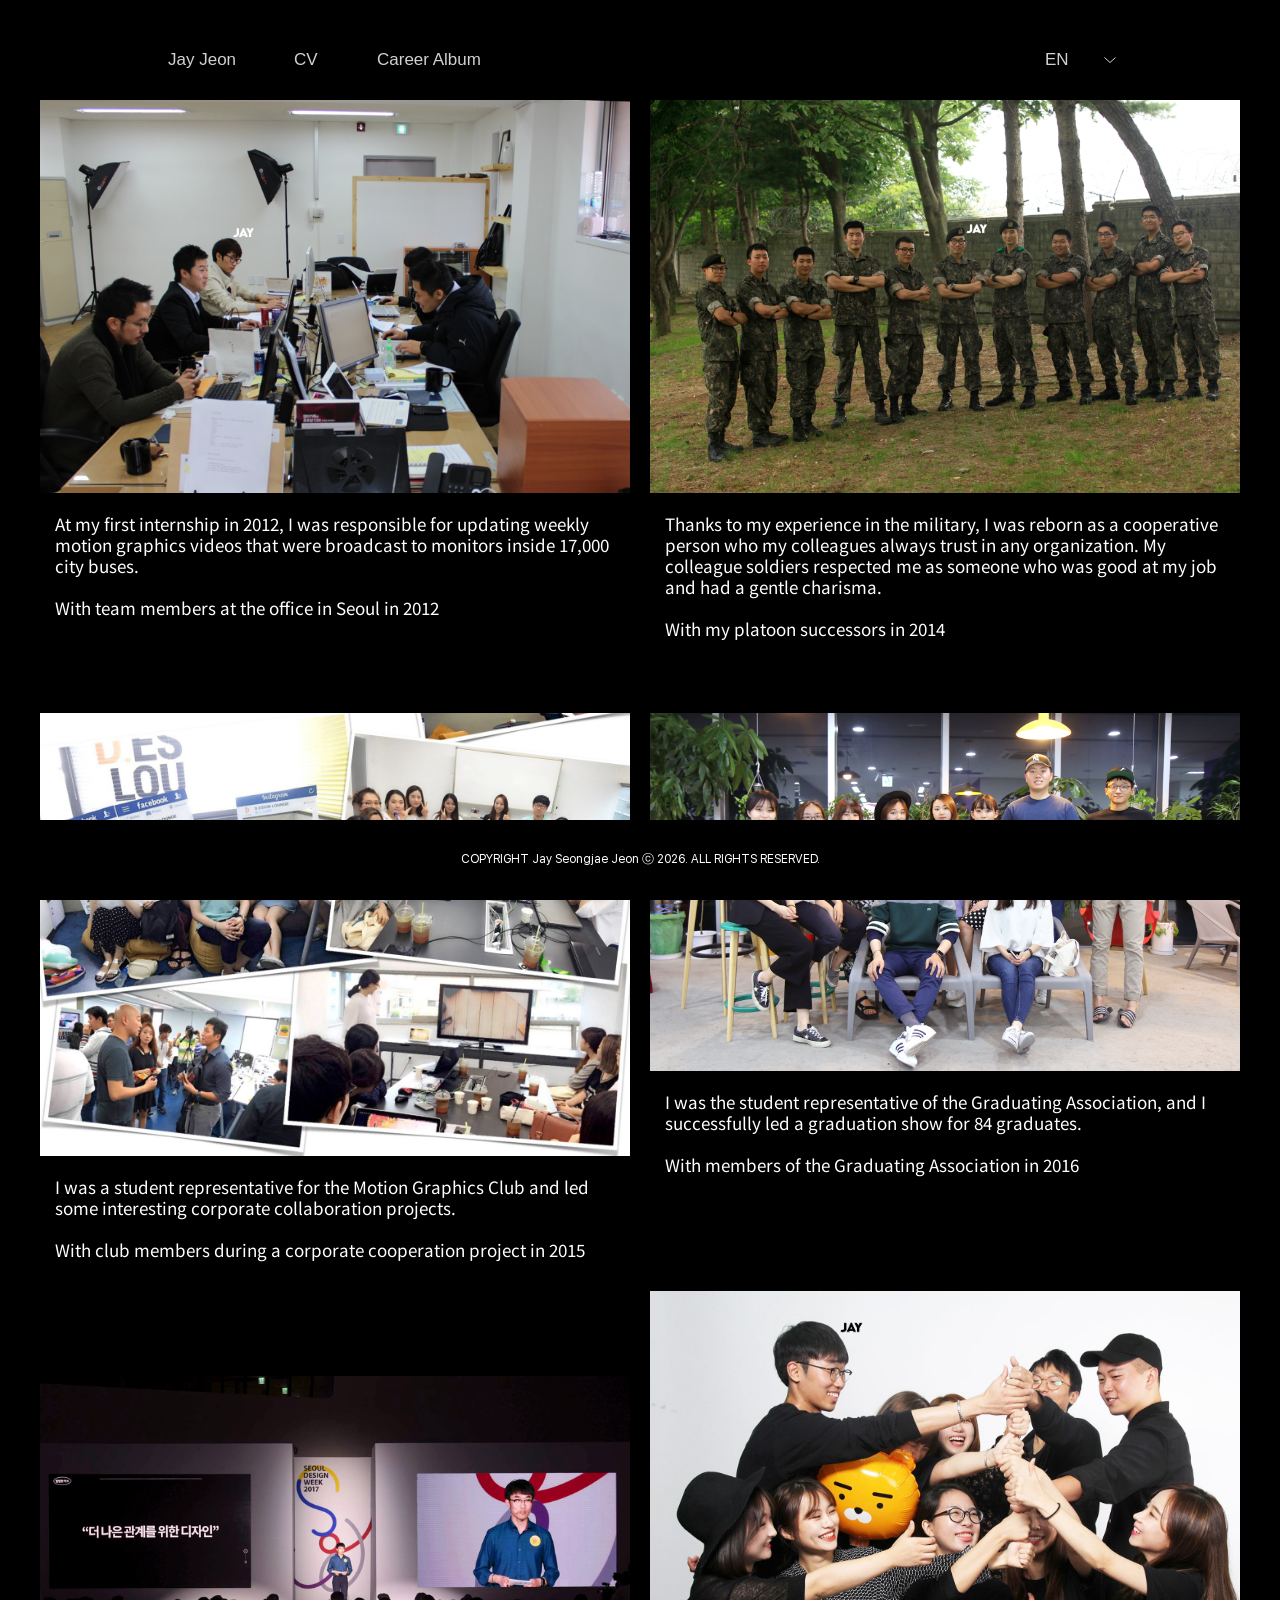
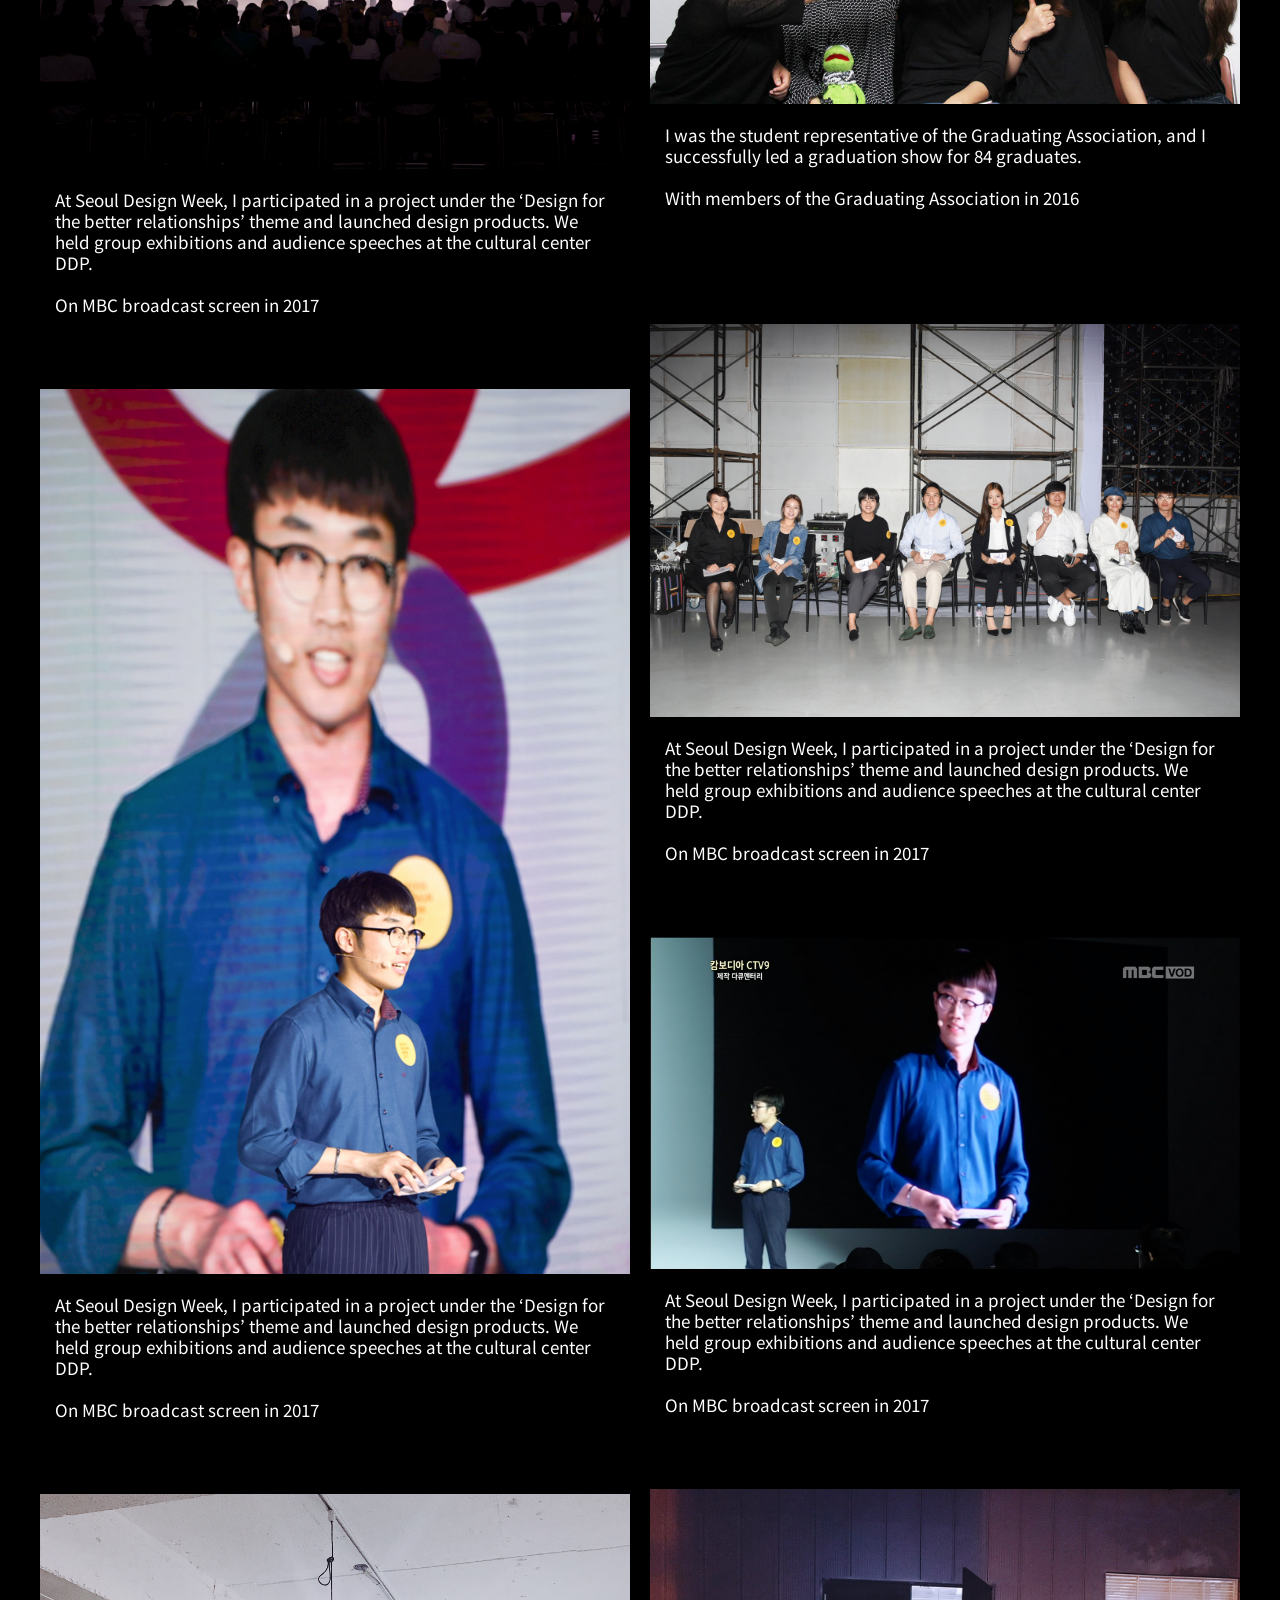
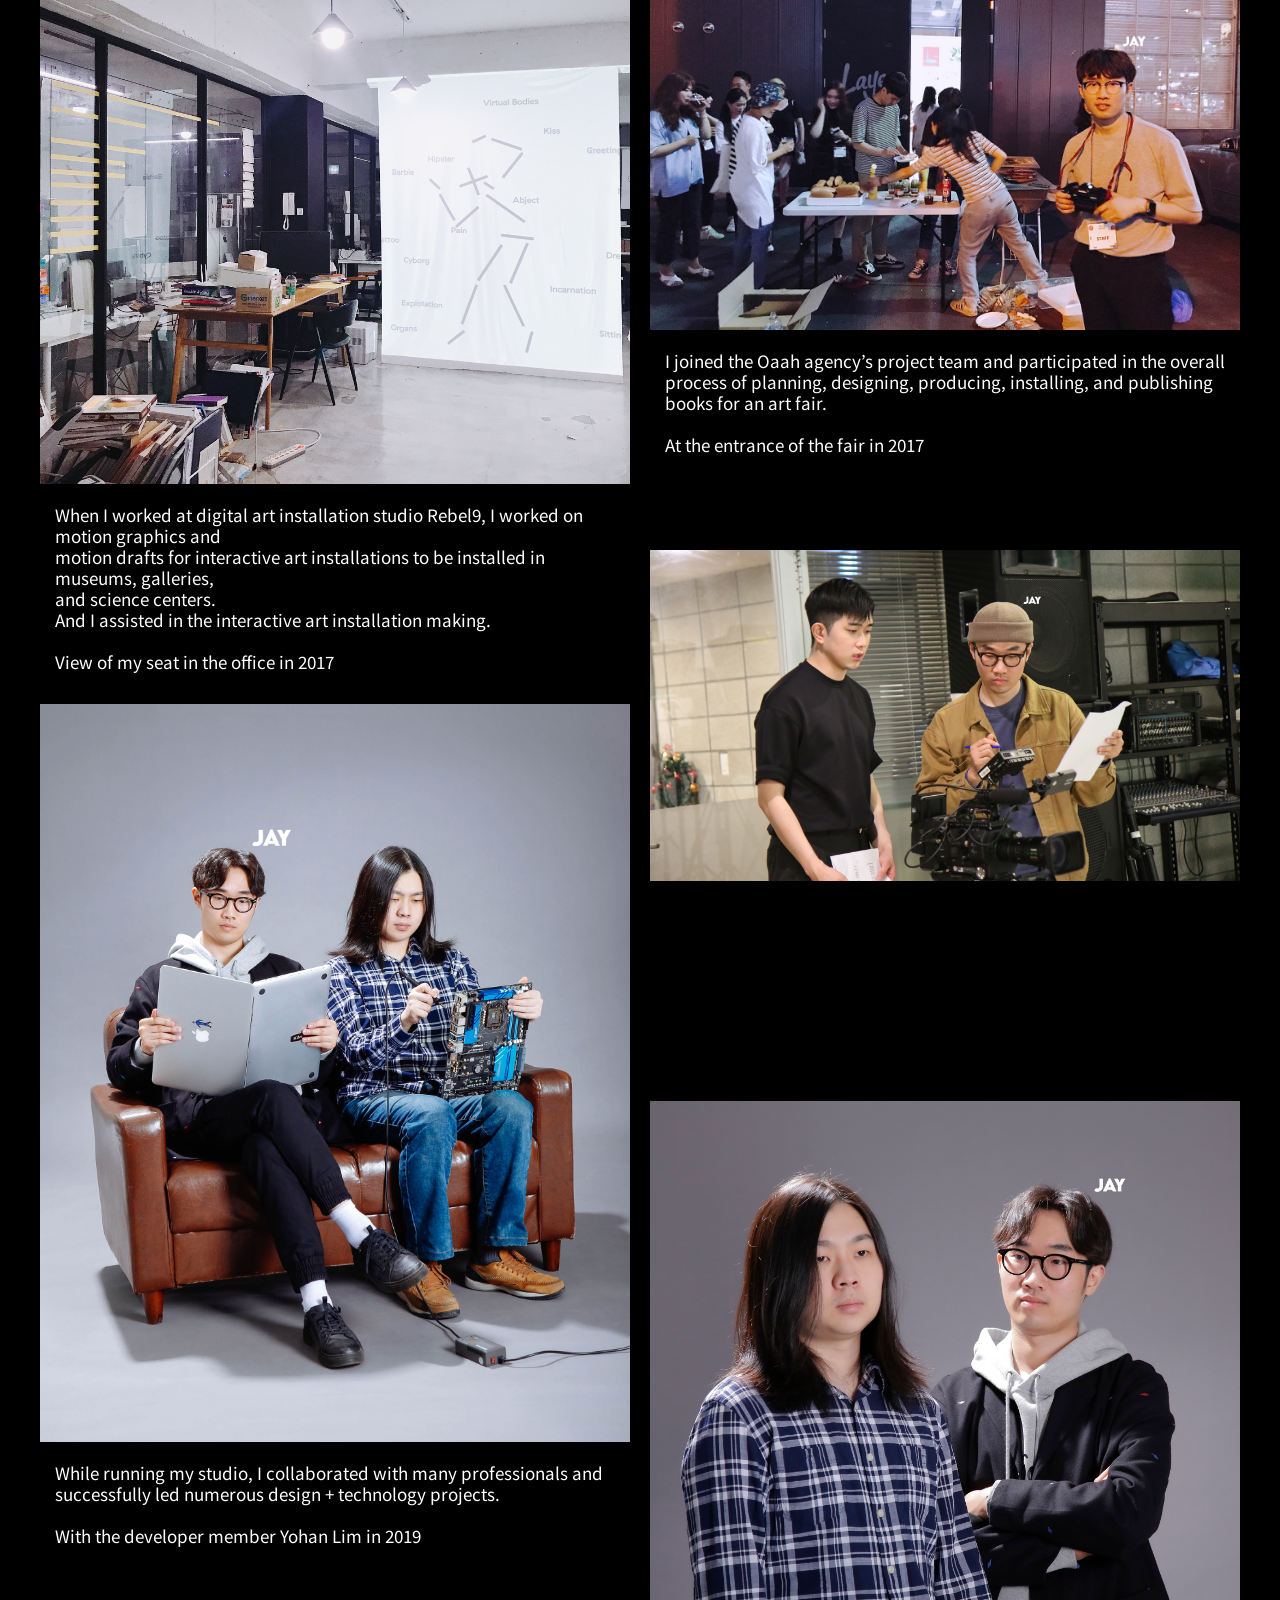
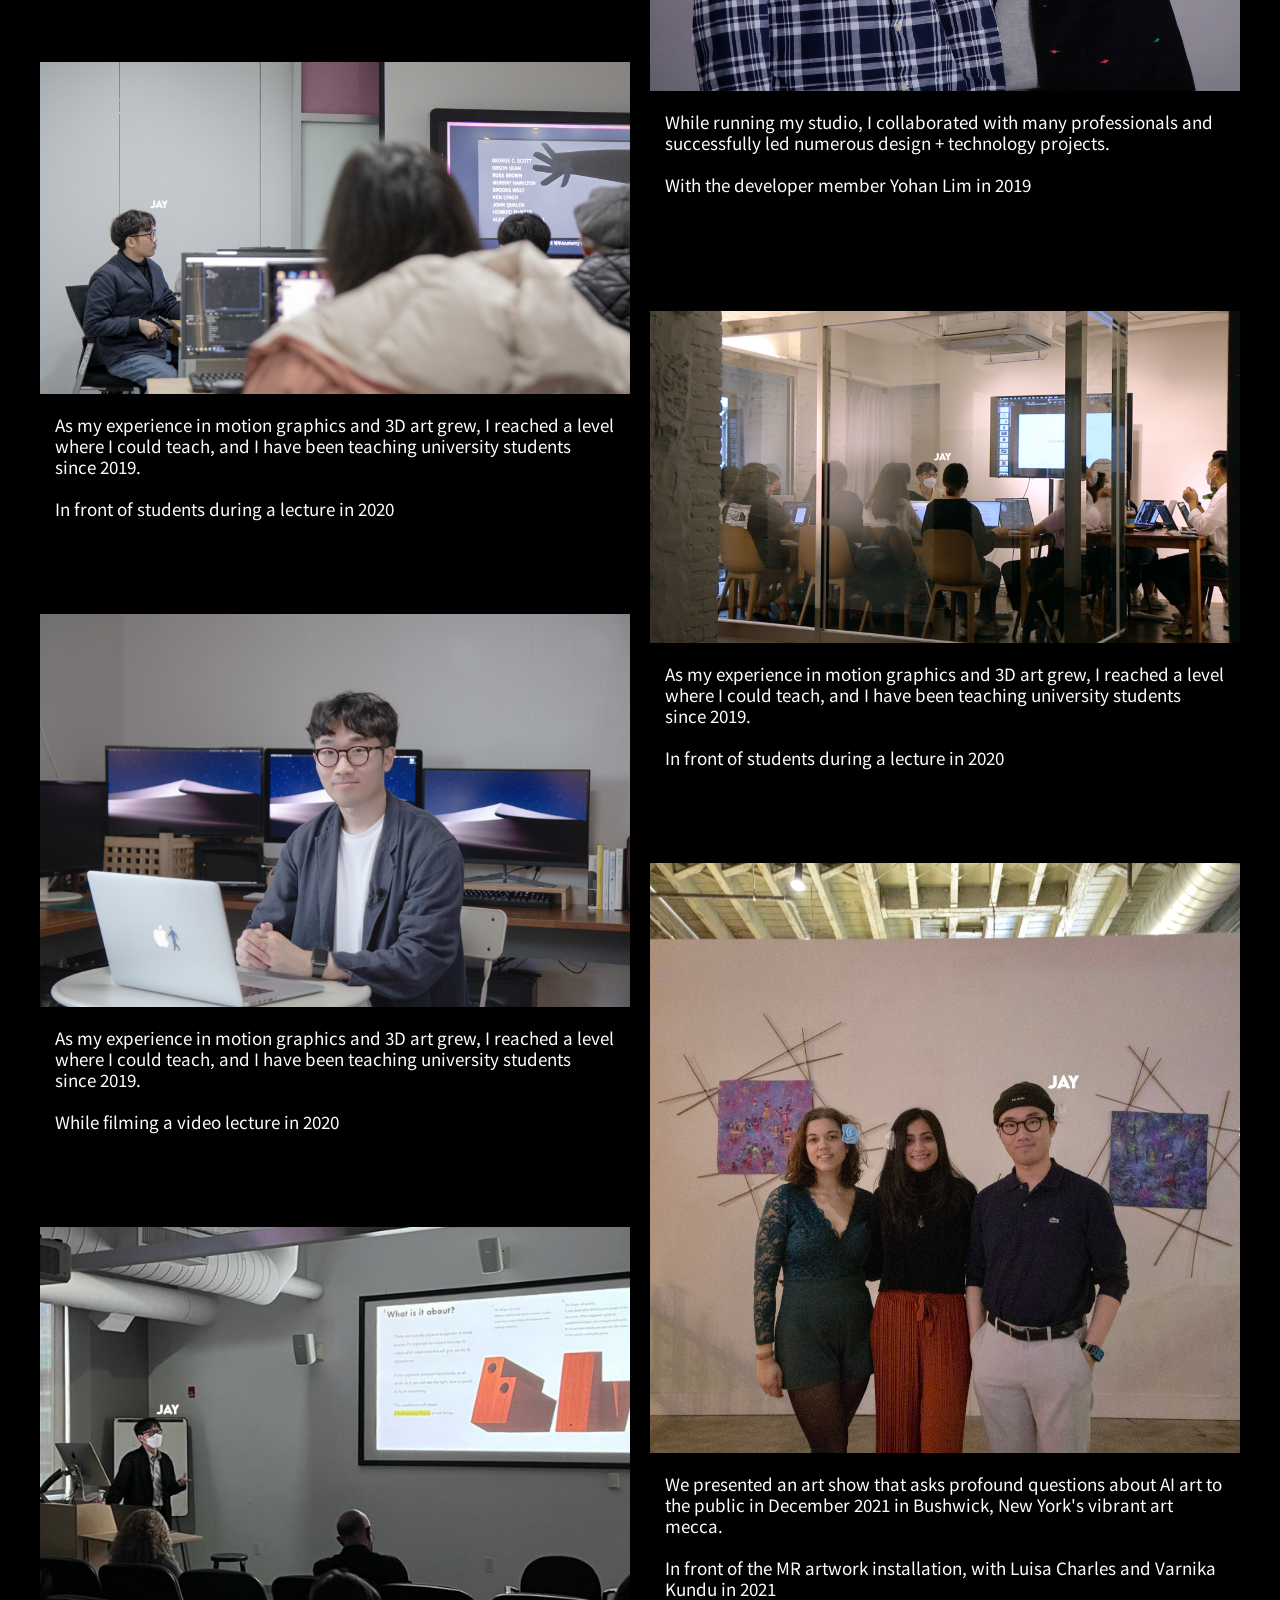
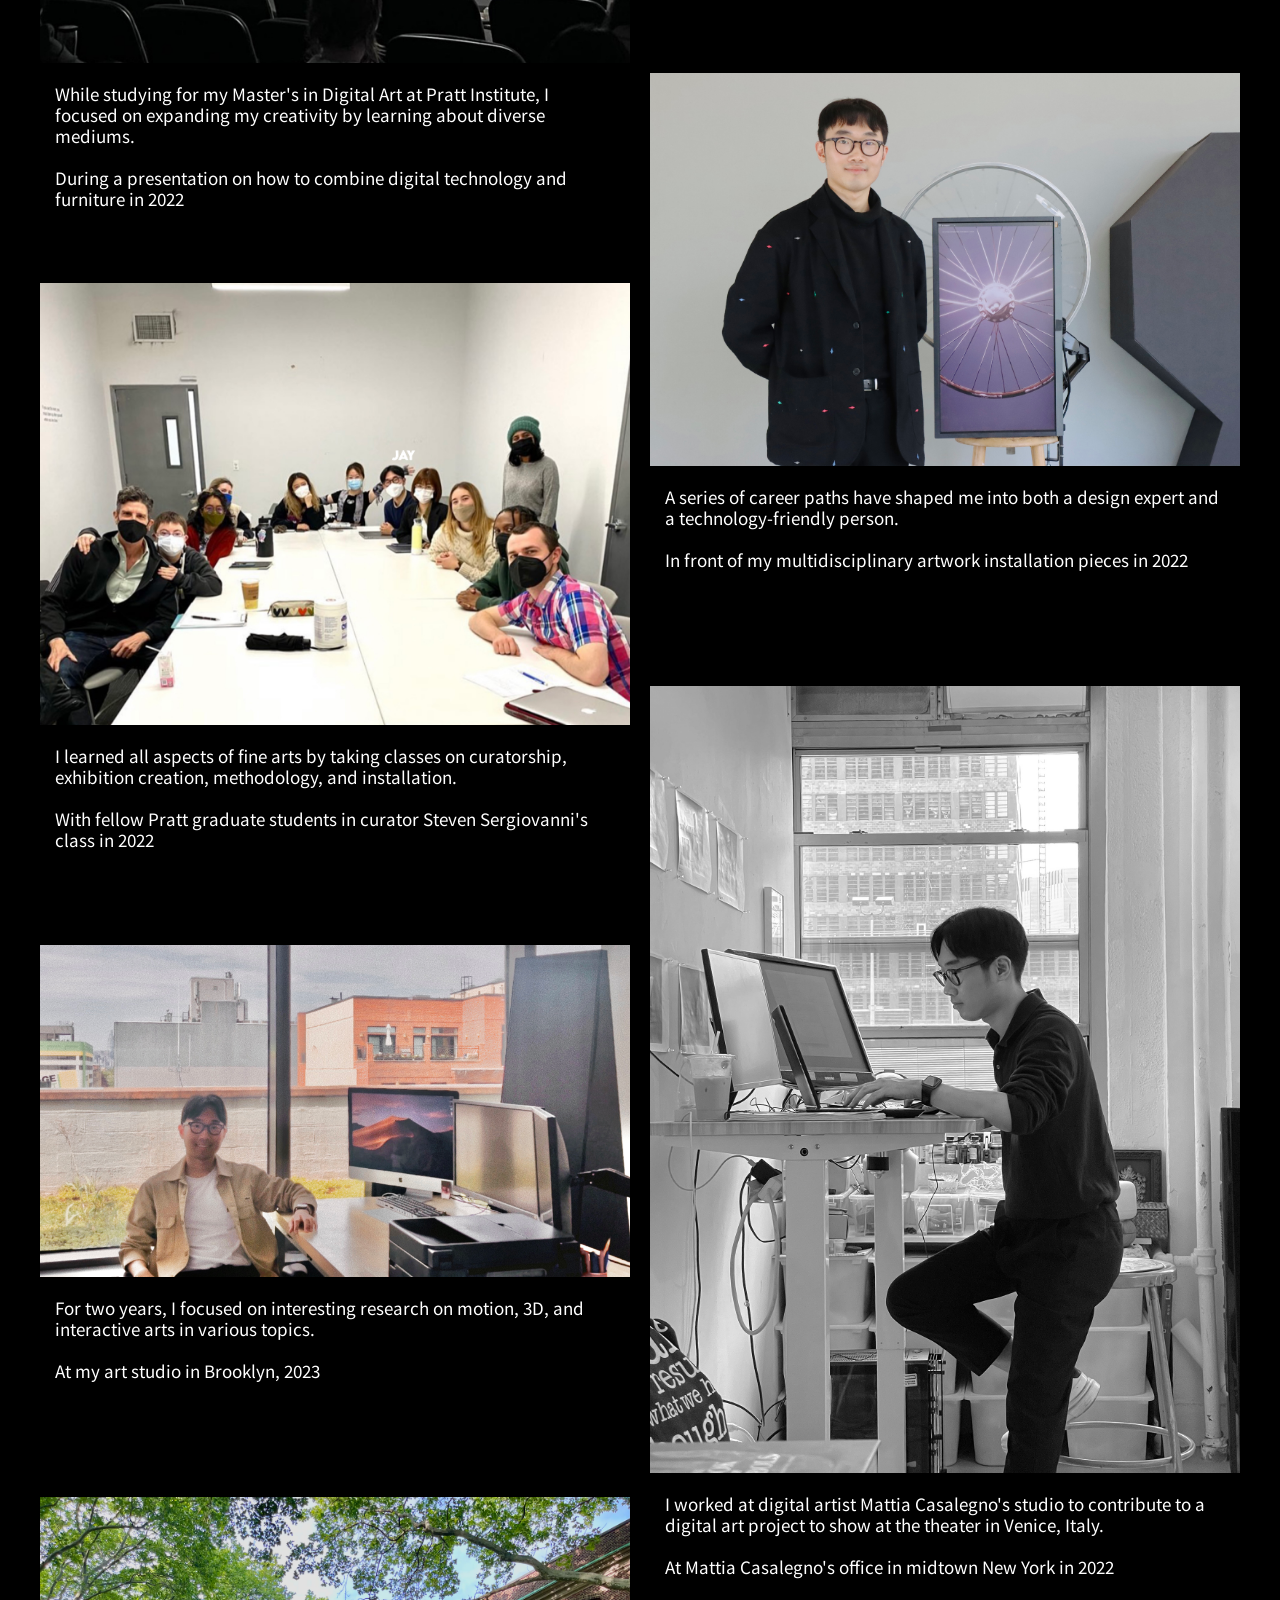
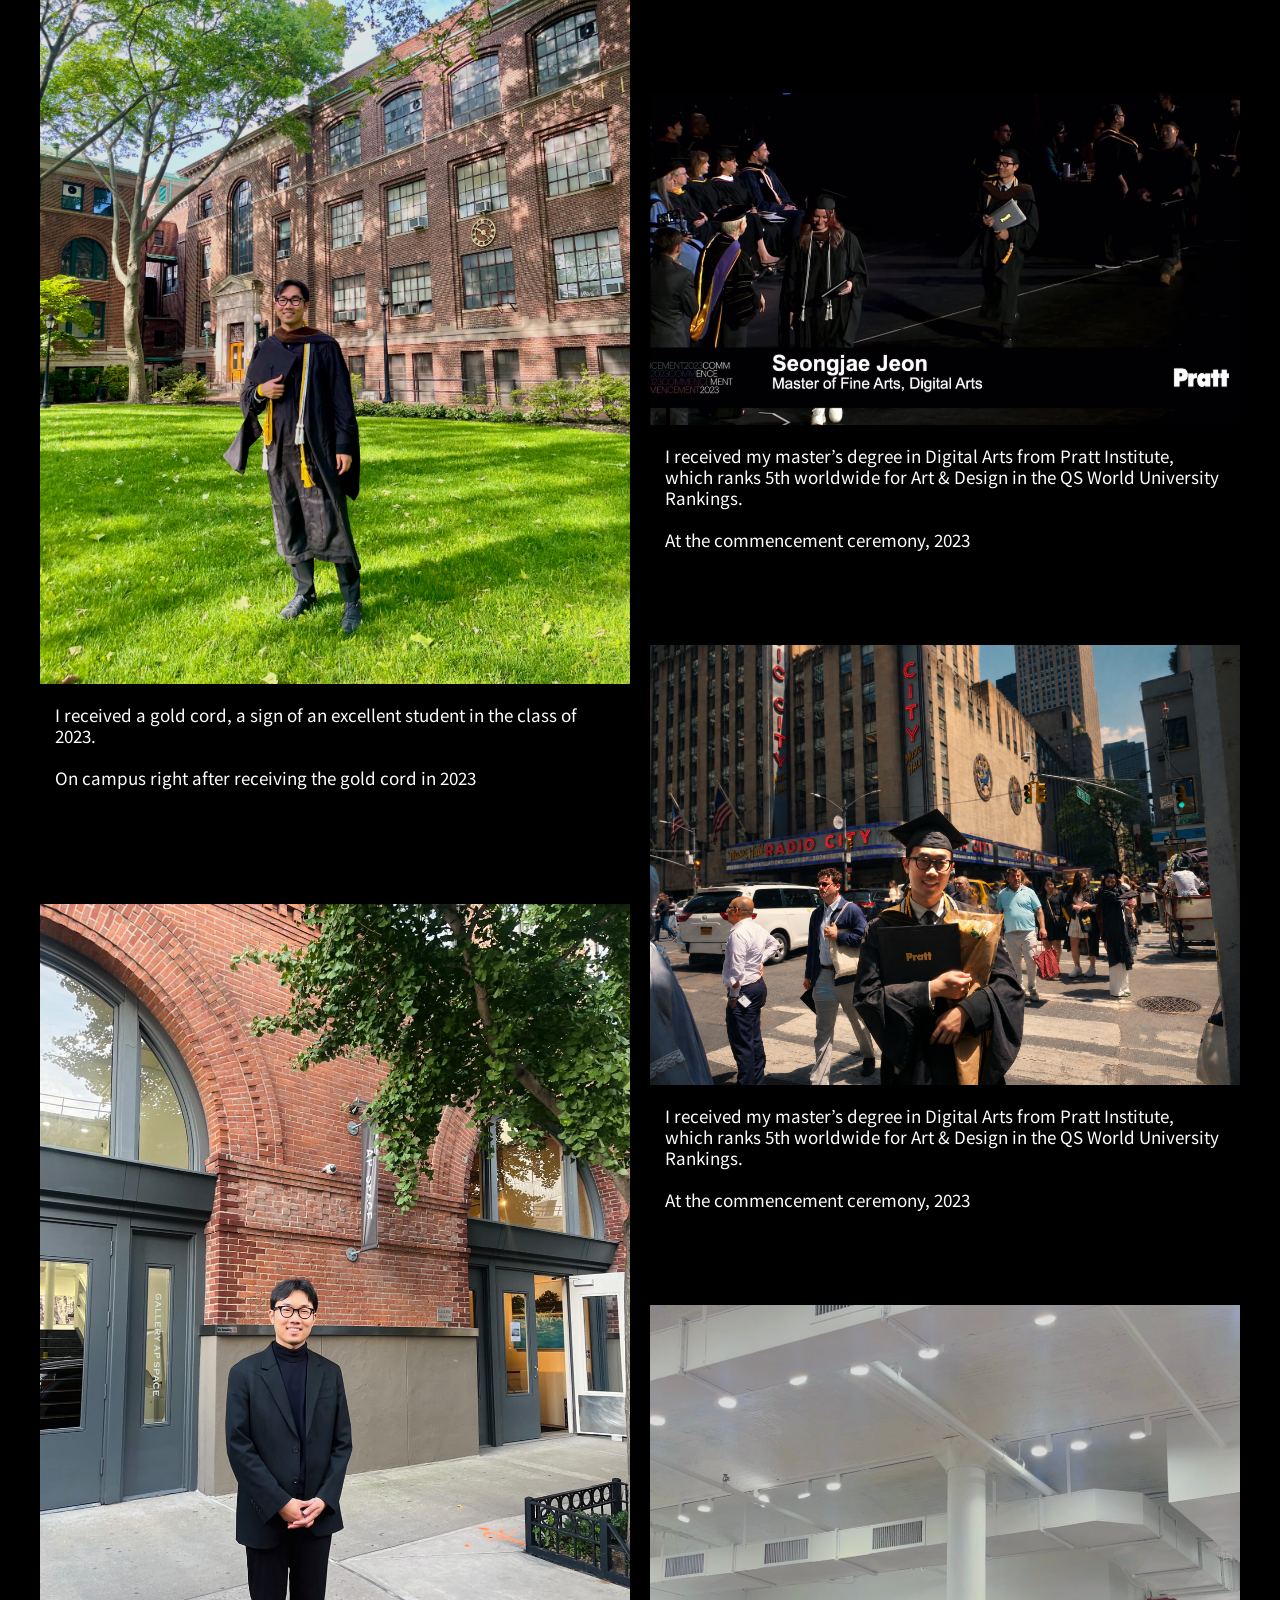
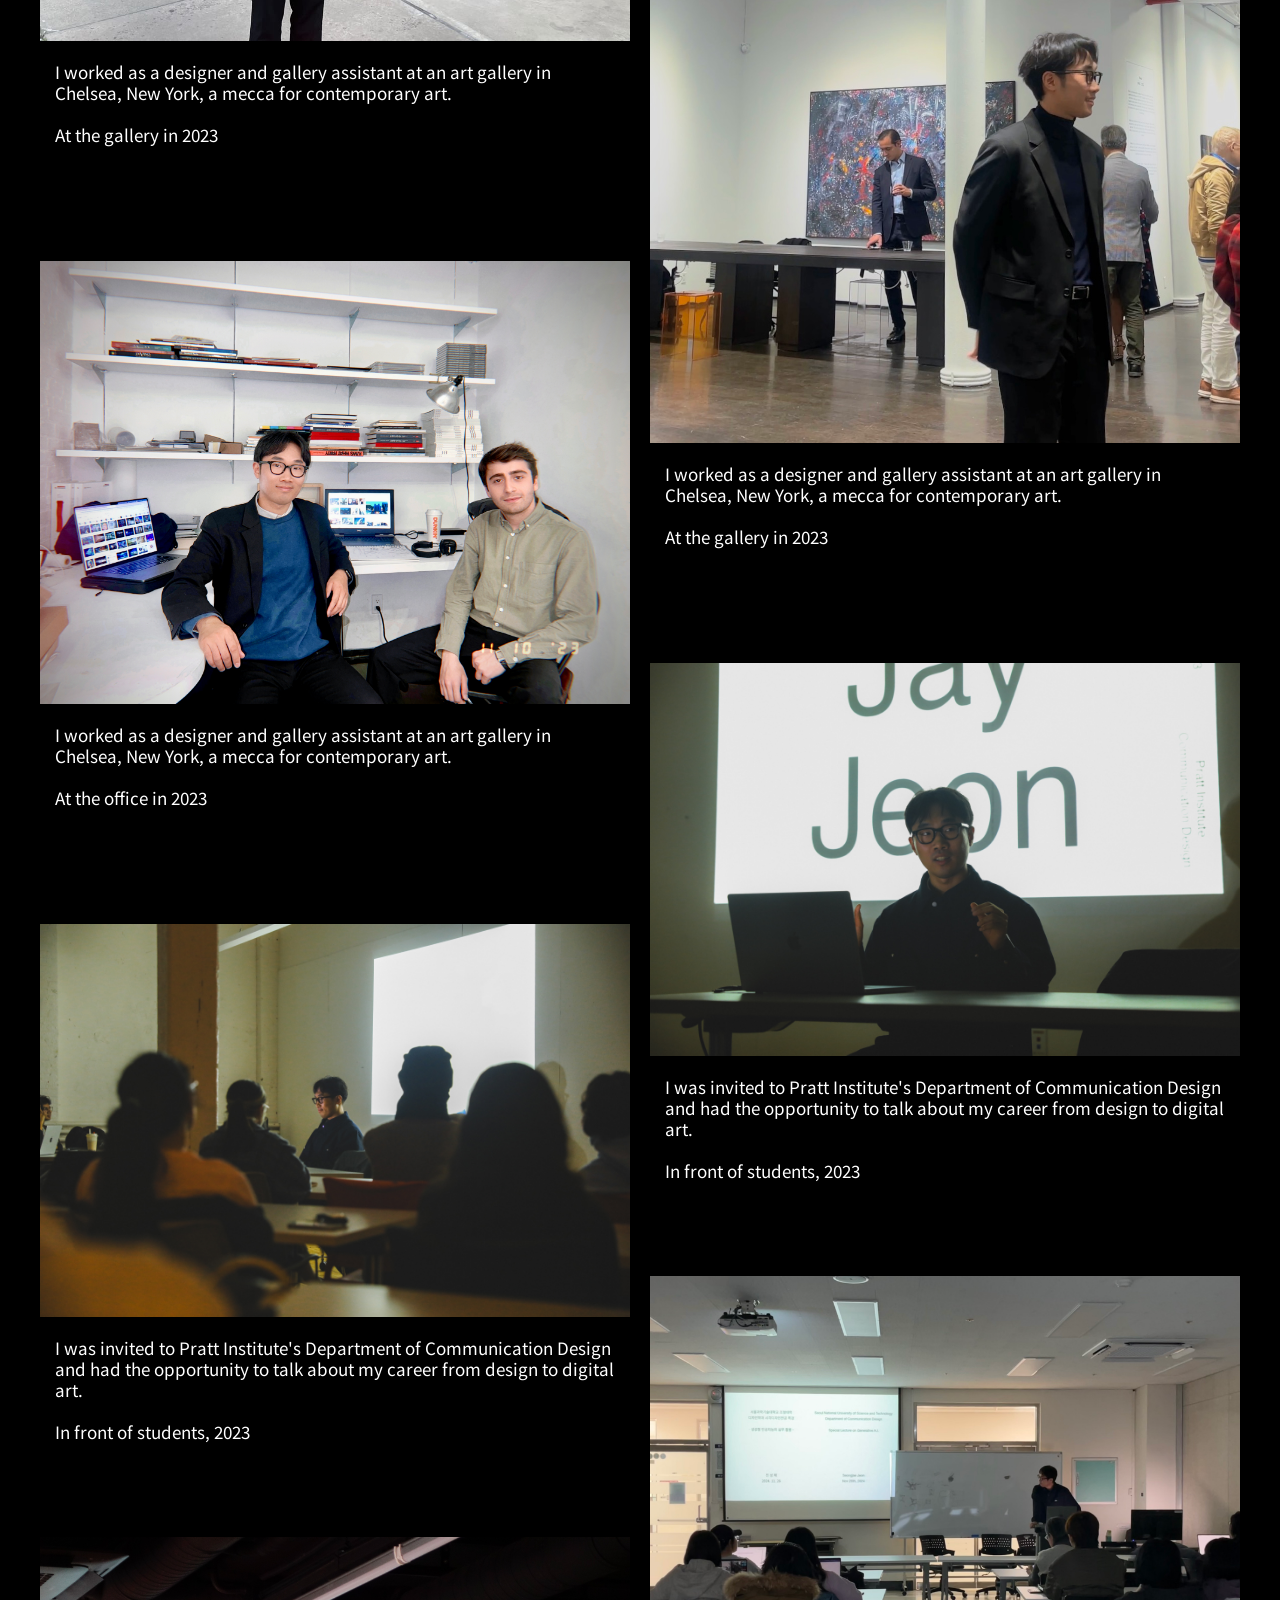
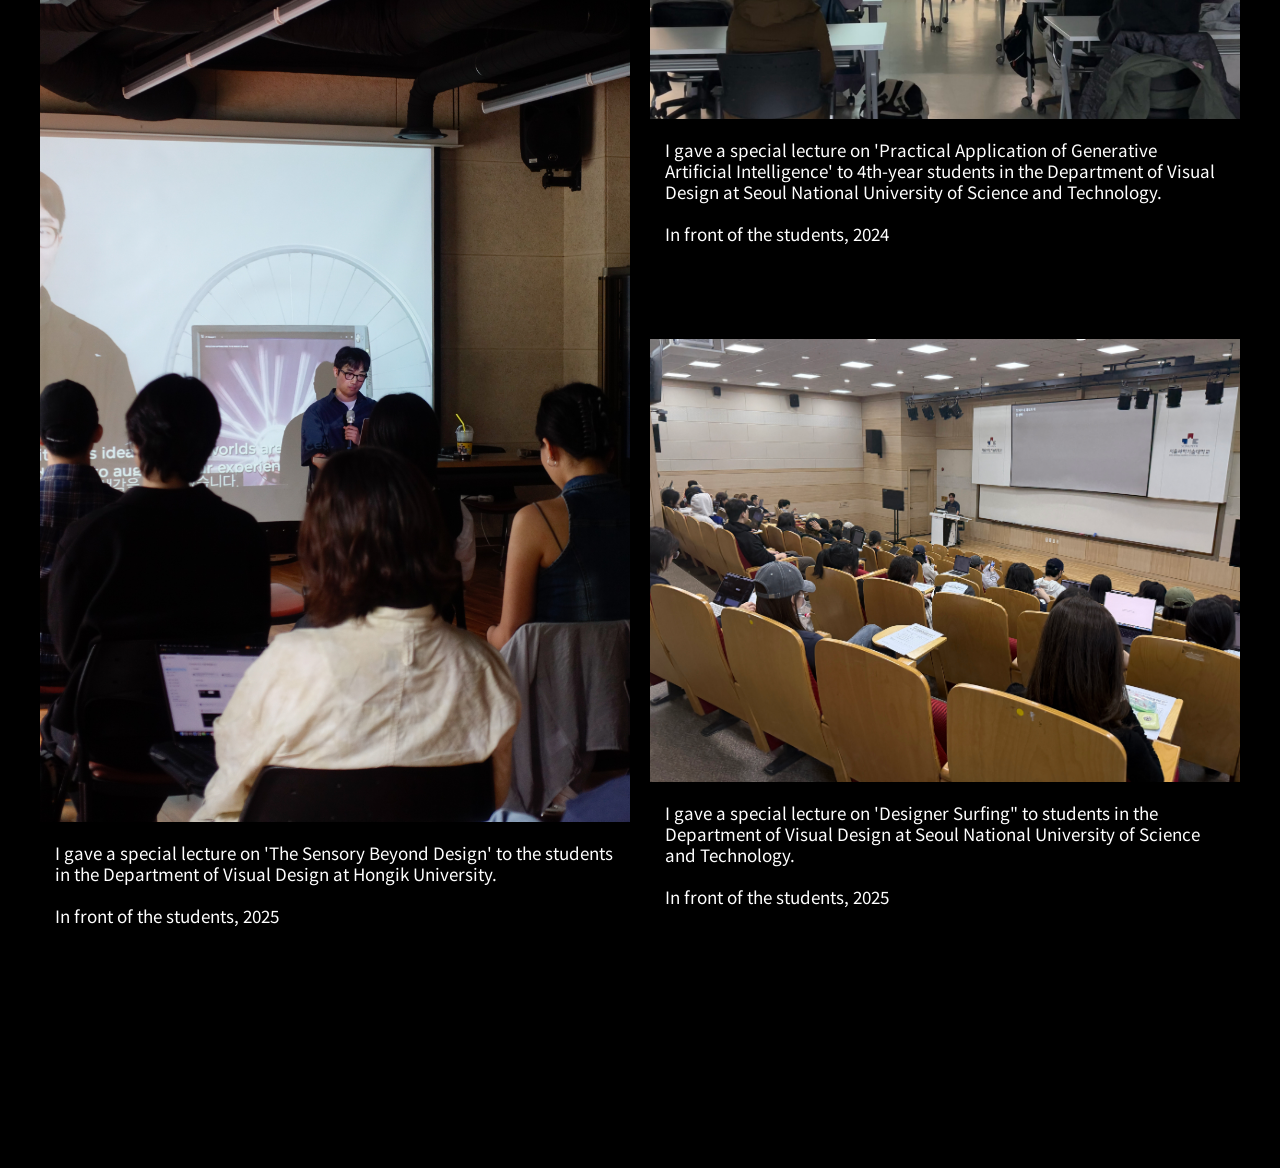
==== commit b42c7309: "Use relative links so the site works on GitHub Pages sub-path and custom domain Co-Authored-By: Clau" ====
--- a/career-album/index.html
+++ b/career-album/index.html
@@ -6,9 +6,9 @@
 <title>Career Album | Jay Jeon 전성재</title>
 <meta name="description" content="전성재는 시각 디자인과 경험 디자인의 교차점을 탐구하는 다학제적 디자이너입니다. | Jay Jeon 전성재">
 <link rel="canonical" href="https://www.jeonseongjae.com/career-album">
-<link rel="alternate" hreflang="x-default" href="/career-album">
-<link rel="alternate" hreflang="ko-kr" href="/ko/career-album">
-<link rel="alternate" hreflang="en-us" href="/career-album">
+<link rel="alternate" hreflang="x-default" href="../career-album/">
+<link rel="alternate" hreflang="ko-kr" href="../ko/career-album/">
+<link rel="alternate" hreflang="en-us" href="../career-album/">
 <meta property="og:title" content="Career Album | Jay Jeon 전성재">
 <meta property="og:description" content="전성재는 시각 디자인과 경험 디자인의 교차점을 탐구하는 다학제적 디자이너입니다. | Jay Jeon 전성재">
 <meta property="og:image" content="https://www.jeonseongjae.com/assets/img/og.png">
@@ -19,121 +19,121 @@
 <meta name="twitter:card" content="summary_large_image">
 <meta name="naver-site-verification" content="b7ee066e6649f97f60b21cf32a4e8b878727b39a">
 <meta name="google-site-verification" content="Fb9lCCuQ7e8otKbBvXD5j41bMVGgHaE_mvyssAUcnfk">
-<link rel="icon" href="/assets/img/favicon.png">
-<link rel="apple-touch-icon" href="/assets/img/favicon.png">
+<link rel="icon" href="../assets/img/favicon.png">
+<link rel="apple-touch-icon" href="../assets/img/favicon.png">
 <link rel="preconnect" href="https://fonts.googleapis.com"><link rel="preconnect" href="https://fonts.gstatic.com" crossorigin>
 <link rel="stylesheet" href="https://fonts.googleapis.com/css2?family=Noto+Sans+KR:wght@400&display=swap">
-<link rel="stylesheet" href="/assets/css/style.css">
+<link rel="stylesheet" href="../assets/css/style.css">
 </head>
 <body class="en">
 <header class="site-header"><div class="grid">
-  <nav class="nav"><a class="n-home" href="/">Jay Jeon</a><a class="n-cv" href="/cv">CV</a><a class="n-album" href="/career-album">Career Album</a></nav>
+  <nav class="nav"><a class="n-home" href="../">Jay Jeon</a><a class="n-cv" href="../cv/">CV</a><a class="n-album" href="../career-album/">Career Album</a></nav>
   <div class="lang"><button class="lang-btn" type="button" aria-haspopup="listbox" aria-expanded="false" aria-label="Language Selector"><span class="cur">EN</span><svg viewBox="0 0 12 6" aria-hidden="true"><path d="M.5.5 6 5.5 11.5.5" fill="none" stroke="currentColor"/></svg></button>
-    <ul class="lang-list" role="listbox"><li><a href="/ko/career-album" data-lang="ko" hreflang="ko">KO</a></li></ul></div>
+    <ul class="lang-list" role="listbox"><li><a href="../ko/career-album/" data-lang="ko" hreflang="ko">KO</a></li></ul></div>
 </div></header>
 <main>
 <section class="album"><div class="gallery">
-<figure class="g-item" data-ratio="0.666102" style="margin:0"><div class="g-img" style="aspect-ratio:590/393"><img src="/assets/img/album/4ec619fccca54754943d241a52a21477.jpg" alt="" loading="lazy"></div><figcaption class="g-info">At my first internship in 2012, I was responsible for updating weekly motion graphics videos that were broadcast to monitors inside 17,000 city buses.
+<figure class="g-item" data-ratio="0.666102" style="margin:0"><div class="g-img" style="aspect-ratio:590/393"><img src="../assets/img/album/4ec619fccca54754943d241a52a21477.jpg" alt="" loading="lazy"></div><figcaption class="g-info">At my first internship in 2012, I was responsible for updating weekly motion graphics videos that were broadcast to monitors inside 17,000 city buses.
 
 With team members at the office in Seoul in 2012</figcaption></figure>
-<figure class="g-item" data-ratio="0.666102" style="margin:0"><div class="g-img" style="aspect-ratio:590/393"><img src="/assets/img/album/6eeafe3b713d4a678e230ff5a314f717.jpg" alt="" loading="lazy"></div><figcaption class="g-info">Thanks to my experience in the military, I was reborn as a cooperative person who my colleagues always trust in any organization. My colleague soldiers respected me as someone who was good at my job and had a gentle charisma.
+<figure class="g-item" data-ratio="0.666102" style="margin:0"><div class="g-img" style="aspect-ratio:590/393"><img src="../assets/img/album/6eeafe3b713d4a678e230ff5a314f717.jpg" alt="" loading="lazy"></div><figcaption class="g-info">Thanks to my experience in the military, I was reborn as a cooperative person who my colleagues always trust in any organization. My colleague soldiers respected me as someone who was good at my job and had a gentle charisma.
 
 With my platoon successors in 2014</figcaption></figure>
-<figure class="g-item" data-ratio="0.750847" style="margin:0"><div class="g-img" style="aspect-ratio:590/443"><img src="/assets/img/album/d7031c16022141aa820371fe8f508121.jpg" alt="" loading="lazy"></div><figcaption class="g-info">I was a student representative for the Motion Graphics Club and led some interesting corporate collaboration projects.
+<figure class="g-item" data-ratio="0.750847" style="margin:0"><div class="g-img" style="aspect-ratio:590/443"><img src="../assets/img/album/d7031c16022141aa820371fe8f508121.jpg" alt="" loading="lazy"></div><figcaption class="g-info">I was a student representative for the Motion Graphics Club and led some interesting corporate collaboration projects.
 
 With club members during a corporate cooperation project in 2015</figcaption></figure>
-<figure class="g-item" data-ratio="0.606780" style="margin:0"><div class="g-img" style="aspect-ratio:590/358"><img src="/assets/img/album/a4e2ba3883a241c2ab7d71e1ef4aba59.png" alt="" loading="lazy"></div><figcaption class="g-info">I was the student representative of the Graduating Association, and I successfully led a graduation show for 84 graduates.
+<figure class="g-item" data-ratio="0.606780" style="margin:0"><div class="g-img" style="aspect-ratio:590/358"><img src="../assets/img/album/a4e2ba3883a241c2ab7d71e1ef4aba59.png" alt="" loading="lazy"></div><figcaption class="g-info">I was the student representative of the Graduating Association, and I successfully led a graduation show for 84 graduates.
 
 With members of the Graduating Association in 2016</figcaption></figure>
-<figure class="g-item" data-ratio="0.700000" style="margin:0"><div class="g-img" style="aspect-ratio:590/413"><img src="/assets/img/album/20f482fe1e8d44edb4bc455f297392fc.jpg" alt="" loading="lazy"></div><figcaption class="g-info">I was the student representative of the Graduating Association, and I successfully led a graduation show for 84 graduates.
+<figure class="g-item" data-ratio="0.700000" style="margin:0"><div class="g-img" style="aspect-ratio:590/413"><img src="../assets/img/album/20f482fe1e8d44edb4bc455f297392fc.jpg" alt="" loading="lazy"></div><figcaption class="g-info">I was the student representative of the Graduating Association, and I successfully led a graduation show for 84 graduates.
 
 With members of the Graduating Association in 2016</figcaption></figure>
-<figure class="g-item" data-ratio="0.666102" style="margin:0"><div class="g-img" style="aspect-ratio:590/393"><img src="/assets/img/album/aacfd3a465bd4cd3a4000b8f4e061eb7.jpg" alt="" loading="lazy"></div><figcaption class="g-info">At Seoul Design Week, I participated in a project under the ‘Design for the better relationships’ theme and launched design products. We held group exhibitions and audience speeches at the cultural center DDP.
+<figure class="g-item" data-ratio="0.666102" style="margin:0"><div class="g-img" style="aspect-ratio:590/393"><img src="../assets/img/album/aacfd3a465bd4cd3a4000b8f4e061eb7.jpg" alt="" loading="lazy"></div><figcaption class="g-info">At Seoul Design Week, I participated in a project under the ‘Design for the better relationships’ theme and launched design products. We held group exhibitions and audience speeches at the cultural center DDP.
 
 On MBC broadcast screen in 2017</figcaption></figure>
-<figure class="g-item" data-ratio="0.666102" style="margin:0"><div class="g-img" style="aspect-ratio:590/393"><img src="/assets/img/album/275d99b5ffa34e4191d26dda4d6ad523.jpg" alt="" loading="lazy"></div><figcaption class="g-info">At Seoul Design Week, I participated in a project under the ‘Design for the better relationships’ theme and launched design products. We held group exhibitions and audience speeches at the cultural center DDP.
+<figure class="g-item" data-ratio="0.666102" style="margin:0"><div class="g-img" style="aspect-ratio:590/393"><img src="../assets/img/album/275d99b5ffa34e4191d26dda4d6ad523.jpg" alt="" loading="lazy"></div><figcaption class="g-info">At Seoul Design Week, I participated in a project under the ‘Design for the better relationships’ theme and launched design products. We held group exhibitions and audience speeches at the cultural center DDP.
 
 On MBC broadcast screen in 2017</figcaption></figure>
-<figure class="g-item" data-ratio="1.500000" style="margin:0"><div class="g-img" style="aspect-ratio:590/885"><img src="/assets/img/album/524e4c81a93d426698e4939150cd7d7a.jpg" alt="" loading="lazy"></div><figcaption class="g-info">At Seoul Design Week, I participated in a project under the ‘Design for the better relationships’ theme and launched design products. We held group exhibitions and audience speeches at the cultural center DDP.
+<figure class="g-item" data-ratio="1.500000" style="margin:0"><div class="g-img" style="aspect-ratio:590/885"><img src="../assets/img/album/524e4c81a93d426698e4939150cd7d7a.jpg" alt="" loading="lazy"></div><figcaption class="g-info">At Seoul Design Week, I participated in a project under the ‘Design for the better relationships’ theme and launched design products. We held group exhibitions and audience speeches at the cultural center DDP.
 
 On MBC broadcast screen in 2017</figcaption></figure>
-<figure class="g-item" data-ratio="0.562712" style="margin:0"><div class="g-img" style="aspect-ratio:590/332"><img src="/assets/img/album/b985962eef08474789af516443cd50f8.png" alt="" loading="lazy"></div><figcaption class="g-info">At Seoul Design Week, I participated in a project under the ‘Design for the better relationships’ theme and launched design products. We held group exhibitions and audience speeches at the cultural center DDP.
+<figure class="g-item" data-ratio="0.562712" style="margin:0"><div class="g-img" style="aspect-ratio:590/332"><img src="../assets/img/album/b985962eef08474789af516443cd50f8.png" alt="" loading="lazy"></div><figcaption class="g-info">At Seoul Design Week, I participated in a project under the ‘Design for the better relationships’ theme and launched design products. We held group exhibitions and audience speeches at the cultural center DDP.
 
 On MBC broadcast screen in 2017</figcaption></figure>
-<figure class="g-item" data-ratio="0.747458" style="margin:0"><div class="g-img" style="aspect-ratio:590/441"><img src="/assets/img/album/3d681620b3474cf9aae7be46ced97f9e.jpg" alt="" loading="lazy"></div><figcaption class="g-info">I joined the Oaah agency’s project team and participated in the overall process of planning, designing, producing, installing, and publishing books for an art fair.
+<figure class="g-item" data-ratio="0.747458" style="margin:0"><div class="g-img" style="aspect-ratio:590/441"><img src="../assets/img/album/3d681620b3474cf9aae7be46ced97f9e.jpg" alt="" loading="lazy"></div><figcaption class="g-info">I joined the Oaah agency’s project team and participated in the overall process of planning, designing, producing, installing, and publishing books for an art fair.
 
 At the entrance of the fair in 2017</figcaption></figure>
-<figure class="g-item" data-ratio="1.000000" style="margin:0"><div class="g-img" style="aspect-ratio:590/590"><img src="/assets/img/album/0bc183a8f2034bcfb7ee4c03ba28eda4.jpg" alt="" loading="lazy"></div><figcaption class="g-info">When I worked at digital art installation studio Rebel9, I worked on motion graphics and
+<figure class="g-item" data-ratio="1.000000" style="margin:0"><div class="g-img" style="aspect-ratio:590/590"><img src="../assets/img/album/0bc183a8f2034bcfb7ee4c03ba28eda4.jpg" alt="" loading="lazy"></div><figcaption class="g-info">When I worked at digital art installation studio Rebel9, I worked on motion graphics and
 motion drafts for interactive art installations to be installed in museums, galleries,
 and science centers.
  And I assisted in the interactive art installation making.
 
 View of my seat in the office in 2017</figcaption></figure>
-<figure class="g-item" data-ratio="0.561017" style="margin:0"><div class="g-img" style="aspect-ratio:590/331"><img src="/assets/img/album/bff20f7bb10b4bf59114b0f21a227105.jpg" alt="" loading="lazy"></div><figcaption class="g-info"></figcaption></figure>
-<figure class="g-item" data-ratio="1.250847" style="margin:0"><div class="g-img" style="aspect-ratio:590/738"><img src="/assets/img/album/fac9d6a1a1c54a1e9677210ed810b9bf.jpg" alt="" loading="lazy"></div><figcaption class="g-info">While running my studio, I collaborated with many professionals and successfully led numerous design + technology projects.
+<figure class="g-item" data-ratio="0.561017" style="margin:0"><div class="g-img" style="aspect-ratio:590/331"><img src="../assets/img/album/bff20f7bb10b4bf59114b0f21a227105.jpg" alt="" loading="lazy"></div><figcaption class="g-info"></figcaption></figure>
+<figure class="g-item" data-ratio="1.250847" style="margin:0"><div class="g-img" style="aspect-ratio:590/738"><img src="../assets/img/album/fac9d6a1a1c54a1e9677210ed810b9bf.jpg" alt="" loading="lazy"></div><figcaption class="g-info">While running my studio, I collaborated with many professionals and successfully led numerous design + technology projects.
 
 With the developer member Yohan Lim in 2019</figcaption></figure>
-<figure class="g-item" data-ratio="1.000000" style="margin:0"><div class="g-img" style="aspect-ratio:590/590"><img src="/assets/img/album/d1f97aba55724bd5b219ca32322f4500.jpg" alt="" loading="lazy"></div><figcaption class="g-info">While running my studio, I collaborated with many professionals and successfully led numerous design + technology projects.
+<figure class="g-item" data-ratio="1.000000" style="margin:0"><div class="g-img" style="aspect-ratio:590/590"><img src="../assets/img/album/d1f97aba55724bd5b219ca32322f4500.jpg" alt="" loading="lazy"></div><figcaption class="g-info">While running my studio, I collaborated with many professionals and successfully led numerous design + technology projects.
 
 With the developer member Yohan Lim in 2019</figcaption></figure>
-<figure class="g-item" data-ratio="0.562712" style="margin:0"><div class="g-img" style="aspect-ratio:590/332"><img src="/assets/img/album/076de03ac3b3426cb888b2d89c013cf7.png" alt="" loading="lazy"></div><figcaption class="g-info">As my experience in motion graphics and 3D art grew, I reached a level where I could teach, and I have been teaching university students since 2019.
+<figure class="g-item" data-ratio="0.562712" style="margin:0"><div class="g-img" style="aspect-ratio:590/332"><img src="../assets/img/album/076de03ac3b3426cb888b2d89c013cf7.png" alt="" loading="lazy"></div><figcaption class="g-info">As my experience in motion graphics and 3D art grew, I reached a level where I could teach, and I have been teaching university students since 2019.
 
 In front of students during a lecture in 2020</figcaption></figure>
-<figure class="g-item" data-ratio="0.562712" style="margin:0"><div class="g-img" style="aspect-ratio:590/332"><img src="/assets/img/album/53a80e9d2d984d5393b50d5e45acdb5e.png" alt="" loading="lazy"></div><figcaption class="g-info">As my experience in motion graphics and 3D art grew, I reached a level where I could teach, and I have been teaching university students since 2019.
+<figure class="g-item" data-ratio="0.562712" style="margin:0"><div class="g-img" style="aspect-ratio:590/332"><img src="../assets/img/album/53a80e9d2d984d5393b50d5e45acdb5e.png" alt="" loading="lazy"></div><figcaption class="g-info">As my experience in motion graphics and 3D art grew, I reached a level where I could teach, and I have been teaching university students since 2019.
 
 In front of students during a lecture in 2020</figcaption></figure>
-<figure class="g-item" data-ratio="0.666102" style="margin:0"><div class="g-img" style="aspect-ratio:590/393"><img src="/assets/img/album/4f350abe75b34f81bd04b056da718fde.jpg" alt="" loading="lazy"></div><figcaption class="g-info">As my experience in motion graphics and 3D art grew, I reached a level where I could teach, and I have been teaching university students since 2019.
+<figure class="g-item" data-ratio="0.666102" style="margin:0"><div class="g-img" style="aspect-ratio:590/393"><img src="../assets/img/album/4f350abe75b34f81bd04b056da718fde.jpg" alt="" loading="lazy"></div><figcaption class="g-info">As my experience in motion graphics and 3D art grew, I reached a level where I could teach, and I have been teaching university students since 2019.
 
 While filming a video lecture in 2020</figcaption></figure>
-<figure class="g-item" data-ratio="1.000000" style="margin:0"><div class="g-img" style="aspect-ratio:590/590"><img src="/assets/img/album/49849c02022541558191ff3fe5720886.jpg" alt="" loading="lazy"></div><figcaption class="g-info">We presented an art show that asks profound questions about AI art to the public in December 2021 in Bushwick, New York&#x27;s vibrant art mecca.	
+<figure class="g-item" data-ratio="1.000000" style="margin:0"><div class="g-img" style="aspect-ratio:590/590"><img src="../assets/img/album/49849c02022541558191ff3fe5720886.jpg" alt="" loading="lazy"></div><figcaption class="g-info">We presented an art show that asks profound questions about AI art to the public in December 2021 in Bushwick, New York&#x27;s vibrant art mecca.	
 
 In front of the MR artwork installation, with Luisa Charles and Varnika Kundu in 2021</figcaption></figure>
-<figure class="g-item" data-ratio="0.738983" style="margin:0"><div class="g-img" style="aspect-ratio:590/436"><img src="/assets/img/album/a04eb5a34f3f47298fbba138fed98e29.jpg" alt="" loading="lazy"></div><figcaption class="g-info">While studying for my Master&#x27;s in Digital Art at Pratt Institute, I focused on expanding my creativity by learning about diverse mediums.
+<figure class="g-item" data-ratio="0.738983" style="margin:0"><div class="g-img" style="aspect-ratio:590/436"><img src="../assets/img/album/a04eb5a34f3f47298fbba138fed98e29.jpg" alt="" loading="lazy"></div><figcaption class="g-info">While studying for my Master&#x27;s in Digital Art at Pratt Institute, I focused on expanding my creativity by learning about diverse mediums.
 
 During a presentation on how to combine digital technology and furniture in 2022</figcaption></figure>
-<figure class="g-item" data-ratio="0.666102" style="margin:0"><div class="g-img" style="aspect-ratio:590/393"><img src="/assets/img/album/ea4fc6420faf4f6b9ebe0a49b86e704d.jpg" alt="" loading="lazy"></div><figcaption class="g-info">A series of career paths have shaped me into both a design expert and a technology-friendly person.	
+<figure class="g-item" data-ratio="0.666102" style="margin:0"><div class="g-img" style="aspect-ratio:590/393"><img src="../assets/img/album/ea4fc6420faf4f6b9ebe0a49b86e704d.jpg" alt="" loading="lazy"></div><figcaption class="g-info">A series of career paths have shaped me into both a design expert and a technology-friendly person.	
 
 In front of my multidisciplinary artwork installation pieces in 2022</figcaption></figure>
-<figure class="g-item" data-ratio="0.749153" style="margin:0"><div class="g-img" style="aspect-ratio:590/442"><img src="/assets/img/album/0508f8e8128c494ab03d90b90e30af4f.jpg" alt="" loading="lazy"></div><figcaption class="g-info">I learned all aspects of fine arts by taking classes on curatorship, exhibition creation, methodology, and installation.	
+<figure class="g-item" data-ratio="0.749153" style="margin:0"><div class="g-img" style="aspect-ratio:590/442"><img src="../assets/img/album/0508f8e8128c494ab03d90b90e30af4f.jpg" alt="" loading="lazy"></div><figcaption class="g-info">I learned all aspects of fine arts by taking classes on curatorship, exhibition creation, methodology, and installation.	
 
 With fellow Pratt graduate students in curator Steven Sergiovanni&#x27;s class in 2022</figcaption></figure>
-<figure class="g-item" data-ratio="1.333898" style="margin:0"><div class="g-img" style="aspect-ratio:590/787"><img src="/assets/img/album/49dabb91116c4aa69b71031d94332749.jpg" alt="" loading="lazy"></div><figcaption class="g-info">I worked at digital artist Mattia Casalegno&#x27;s studio to contribute to a digital art project to show at the theater in Venice, Italy.
+<figure class="g-item" data-ratio="1.333898" style="margin:0"><div class="g-img" style="aspect-ratio:590/787"><img src="../assets/img/album/49dabb91116c4aa69b71031d94332749.jpg" alt="" loading="lazy"></div><figcaption class="g-info">I worked at digital artist Mattia Casalegno&#x27;s studio to contribute to a digital art project to show at the theater in Venice, Italy.
 
 At Mattia Casalegno&#x27;s office in midtown New York in 2022</figcaption></figure>
-<figure class="g-item" data-ratio="0.562712" style="margin:0"><div class="g-img" style="aspect-ratio:590/332"><img src="/assets/img/album/a65d55c11b4b4ef1b9257517720be096.jpg" alt="" loading="lazy"></div><figcaption class="g-info">For two years, I focused on interesting research on motion, 3D, and interactive arts in various topics.
+<figure class="g-item" data-ratio="0.562712" style="margin:0"><div class="g-img" style="aspect-ratio:590/332"><img src="../assets/img/album/a65d55c11b4b4ef1b9257517720be096.jpg" alt="" loading="lazy"></div><figcaption class="g-info">For two years, I focused on interesting research on motion, 3D, and interactive arts in various topics.
 
 At my art studio in Brooklyn, 2023</figcaption></figure>
-<figure class="g-item" data-ratio="1.333898" style="margin:0"><div class="g-img" style="aspect-ratio:590/787"><img src="/assets/img/album/78383eda0f124ebeb60306f28e5e5106.png" alt="" loading="lazy"></div><figcaption class="g-info">I received a gold cord, a sign of an excellent student in the class of 2023.
+<figure class="g-item" data-ratio="1.333898" style="margin:0"><div class="g-img" style="aspect-ratio:590/787"><img src="../assets/img/album/78383eda0f124ebeb60306f28e5e5106.png" alt="" loading="lazy"></div><figcaption class="g-info">I received a gold cord, a sign of an excellent student in the class of 2023.
 
 On campus right after receiving the gold cord in 2023</figcaption></figure>
-<figure class="g-item" data-ratio="0.562712" style="margin:0"><div class="g-img" style="aspect-ratio:590/332"><img src="/assets/img/album/6d5efccf20f74b61981ae8c43f6a1e03.jpg" alt="" loading="lazy"></div><figcaption class="g-info">I received my master’s degree in Digital Arts from Pratt Institute, which ranks 5th worldwide for Art &amp; Design in the QS World University Rankings.
+<figure class="g-item" data-ratio="0.562712" style="margin:0"><div class="g-img" style="aspect-ratio:590/332"><img src="../assets/img/album/6d5efccf20f74b61981ae8c43f6a1e03.jpg" alt="" loading="lazy"></div><figcaption class="g-info">I received my master’s degree in Digital Arts from Pratt Institute, which ranks 5th worldwide for Art &amp; Design in the QS World University Rankings.
 
 At the commencement ceremony, 2023</figcaption></figure>
-<figure class="g-item" data-ratio="0.745763" style="margin:0"><div class="g-img" style="aspect-ratio:590/440"><img src="/assets/img/album/46ee5a7a60f14ad98c58328d1d93b4ef.jpg" alt="" loading="lazy"></div><figcaption class="g-info">I received my master’s degree in Digital Arts from Pratt Institute, which ranks 5th worldwide for Art &amp; Design in the QS World University Rankings.
+<figure class="g-item" data-ratio="0.745763" style="margin:0"><div class="g-img" style="aspect-ratio:590/440"><img src="../assets/img/album/46ee5a7a60f14ad98c58328d1d93b4ef.jpg" alt="" loading="lazy"></div><figcaption class="g-info">I received my master’s degree in Digital Arts from Pratt Institute, which ranks 5th worldwide for Art &amp; Design in the QS World University Rankings.
 
 At the commencement ceremony, 2023</figcaption></figure>
-<figure class="g-item" data-ratio="1.249153" style="margin:0"><div class="g-img" style="aspect-ratio:590/737"><img src="/assets/img/album/fe47c1e8ccb3470fa4283527ebe2fc6f.jpg" alt="" loading="lazy"></div><figcaption class="g-info">I worked as a designer and gallery assistant at an art gallery in Chelsea, New York, a mecca for contemporary art.
+<figure class="g-item" data-ratio="1.249153" style="margin:0"><div class="g-img" style="aspect-ratio:590/737"><img src="../assets/img/album/fe47c1e8ccb3470fa4283527ebe2fc6f.jpg" alt="" loading="lazy"></div><figcaption class="g-info">I worked as a designer and gallery assistant at an art gallery in Chelsea, New York, a mecca for contemporary art.
 
 At the gallery in 2023</figcaption></figure>
-<figure class="g-item" data-ratio="1.250847" style="margin:0"><div class="g-img" style="aspect-ratio:590/738"><img src="/assets/img/album/a5dfa64ce9844c1d80f8f6d71a070f2b.jpg" alt="" loading="lazy"></div><figcaption class="g-info">I worked as a designer and gallery assistant at an art gallery in Chelsea, New York, a mecca for contemporary art.
+<figure class="g-item" data-ratio="1.250847" style="margin:0"><div class="g-img" style="aspect-ratio:590/738"><img src="../assets/img/album/a5dfa64ce9844c1d80f8f6d71a070f2b.jpg" alt="" loading="lazy"></div><figcaption class="g-info">I worked as a designer and gallery assistant at an art gallery in Chelsea, New York, a mecca for contemporary art.
 
 At the gallery in 2023</figcaption></figure>
-<figure class="g-item" data-ratio="0.750847" style="margin:0"><div class="g-img" style="aspect-ratio:590/443"><img src="/assets/img/album/c4ae5a3dd1734d39a969cf139ef4dea3.jpg" alt="" loading="lazy"></div><figcaption class="g-info">I worked as a designer and gallery assistant at an art gallery in Chelsea, New York, a mecca for contemporary art.
+<figure class="g-item" data-ratio="0.750847" style="margin:0"><div class="g-img" style="aspect-ratio:590/443"><img src="../assets/img/album/c4ae5a3dd1734d39a969cf139ef4dea3.jpg" alt="" loading="lazy"></div><figcaption class="g-info">I worked as a designer and gallery assistant at an art gallery in Chelsea, New York, a mecca for contemporary art.
 
 At the office in 2023</figcaption></figure>
-<figure class="g-item" data-ratio="0.666102" style="margin:0"><div class="g-img" style="aspect-ratio:590/393"><img src="/assets/img/album/216af623bc9749339f54f729de2d56ec.jpg" alt="" loading="lazy"></div><figcaption class="g-info">I was invited to Pratt Institute&#x27;s Department of Communication Design and had the opportunity to talk about my career from design to digital art.
+<figure class="g-item" data-ratio="0.666102" style="margin:0"><div class="g-img" style="aspect-ratio:590/393"><img src="../assets/img/album/216af623bc9749339f54f729de2d56ec.jpg" alt="" loading="lazy"></div><figcaption class="g-info">I was invited to Pratt Institute&#x27;s Department of Communication Design and had the opportunity to talk about my career from design to digital art.
 
 In front of students, 2023</figcaption></figure>
-<figure class="g-item" data-ratio="0.666102" style="margin:0"><div class="g-img" style="aspect-ratio:590/393"><img src="/assets/img/album/e44fa3e819e9429e8172c3cc77a94ebc.jpg" alt="" loading="lazy"></div><figcaption class="g-info">I was invited to Pratt Institute&#x27;s Department of Communication Design and had the opportunity to talk about my career from design to digital art.
+<figure class="g-item" data-ratio="0.666102" style="margin:0"><div class="g-img" style="aspect-ratio:590/393"><img src="../assets/img/album/e44fa3e819e9429e8172c3cc77a94ebc.jpg" alt="" loading="lazy"></div><figcaption class="g-info">I was invited to Pratt Institute&#x27;s Department of Communication Design and had the opportunity to talk about my career from design to digital art.
 
 In front of students, 2023</figcaption></figure>
-<figure class="g-item" data-ratio="0.750847" style="margin:0"><div class="g-img" style="aspect-ratio:590/443"><img src="/assets/img/album/9c73129fbf814e3a8ec28e9416d23996.jpg" alt="" loading="lazy"></div><figcaption class="g-info">I gave a special lecture on &#x27;Practical Application of Generative Artificial Intelligence&#x27; to 4th-year students in the Department of Visual Design at Seoul National University of Science and Technology.
+<figure class="g-item" data-ratio="0.750847" style="margin:0"><div class="g-img" style="aspect-ratio:590/443"><img src="../assets/img/album/9c73129fbf814e3a8ec28e9416d23996.jpg" alt="" loading="lazy"></div><figcaption class="g-info">I gave a special lecture on &#x27;Practical Application of Generative Artificial Intelligence&#x27; to 4th-year students in the Department of Visual Design at Seoul National University of Science and Technology.
 
 In front of the students, 2024</figcaption></figure>
-<figure class="g-item" data-ratio="1.500000" style="margin:0"><div class="g-img" style="aspect-ratio:590/885"><img src="/assets/img/album/fcdae2128c064cefada18d2ab56935e4.jpg" alt="" loading="lazy"></div><figcaption class="g-info">I gave a special lecture on &#x27;The Sensory Beyond Design&#x27; to the students in the Department of Visual Design at Hongik University.
+<figure class="g-item" data-ratio="1.500000" style="margin:0"><div class="g-img" style="aspect-ratio:590/885"><img src="../assets/img/album/fcdae2128c064cefada18d2ab56935e4.jpg" alt="" loading="lazy"></div><figcaption class="g-info">I gave a special lecture on &#x27;The Sensory Beyond Design&#x27; to the students in the Department of Visual Design at Hongik University.
 
 In front of the students, 2025</figcaption></figure>
-<figure class="g-item" data-ratio="0.750847" style="margin:0"><div class="g-img" style="aspect-ratio:590/443"><img src="/assets/img/album/3212987d8aa74f8bb52203a6449c97b5.jpg" alt="" loading="lazy"></div><figcaption class="g-info">I gave a special lecture on &#x27;Designer Surfing&quot; to students in the Department of Visual Design at Seoul National University of Science and Technology.
+<figure class="g-item" data-ratio="0.750847" style="margin:0"><div class="g-img" style="aspect-ratio:590/443"><img src="../assets/img/album/3212987d8aa74f8bb52203a6449c97b5.jpg" alt="" loading="lazy"></div><figcaption class="g-info">I gave a special lecture on &#x27;Designer Surfing&quot; to students in the Department of Visual Design at Seoul National University of Science and Technology.
 
 In front of the students, 2025</figcaption></figure>
 </div></section>
@@ -146,6 +146,6 @@
   <button class="lb-btn lb-next" type="button" aria-label="Next"><svg width="15" height="27" viewBox="0 0 15 27" aria-hidden="true"><path d="M1 1l12.5 12.5L1 26" fill="none" stroke="#fff" stroke-width="1.5"/></svg></button>
 </div>
 <footer class="site-footer"><div class="grid"><p class="copyright">COPYRIGHT Jay Seongjae Jeon ⓒ 2026. ALL RIGHTS RESERVED.</p></div></footer>
-<script src="/assets/js/main.js"></script>
+<script src="../assets/js/main.js"></script>
 </body>
 </html>
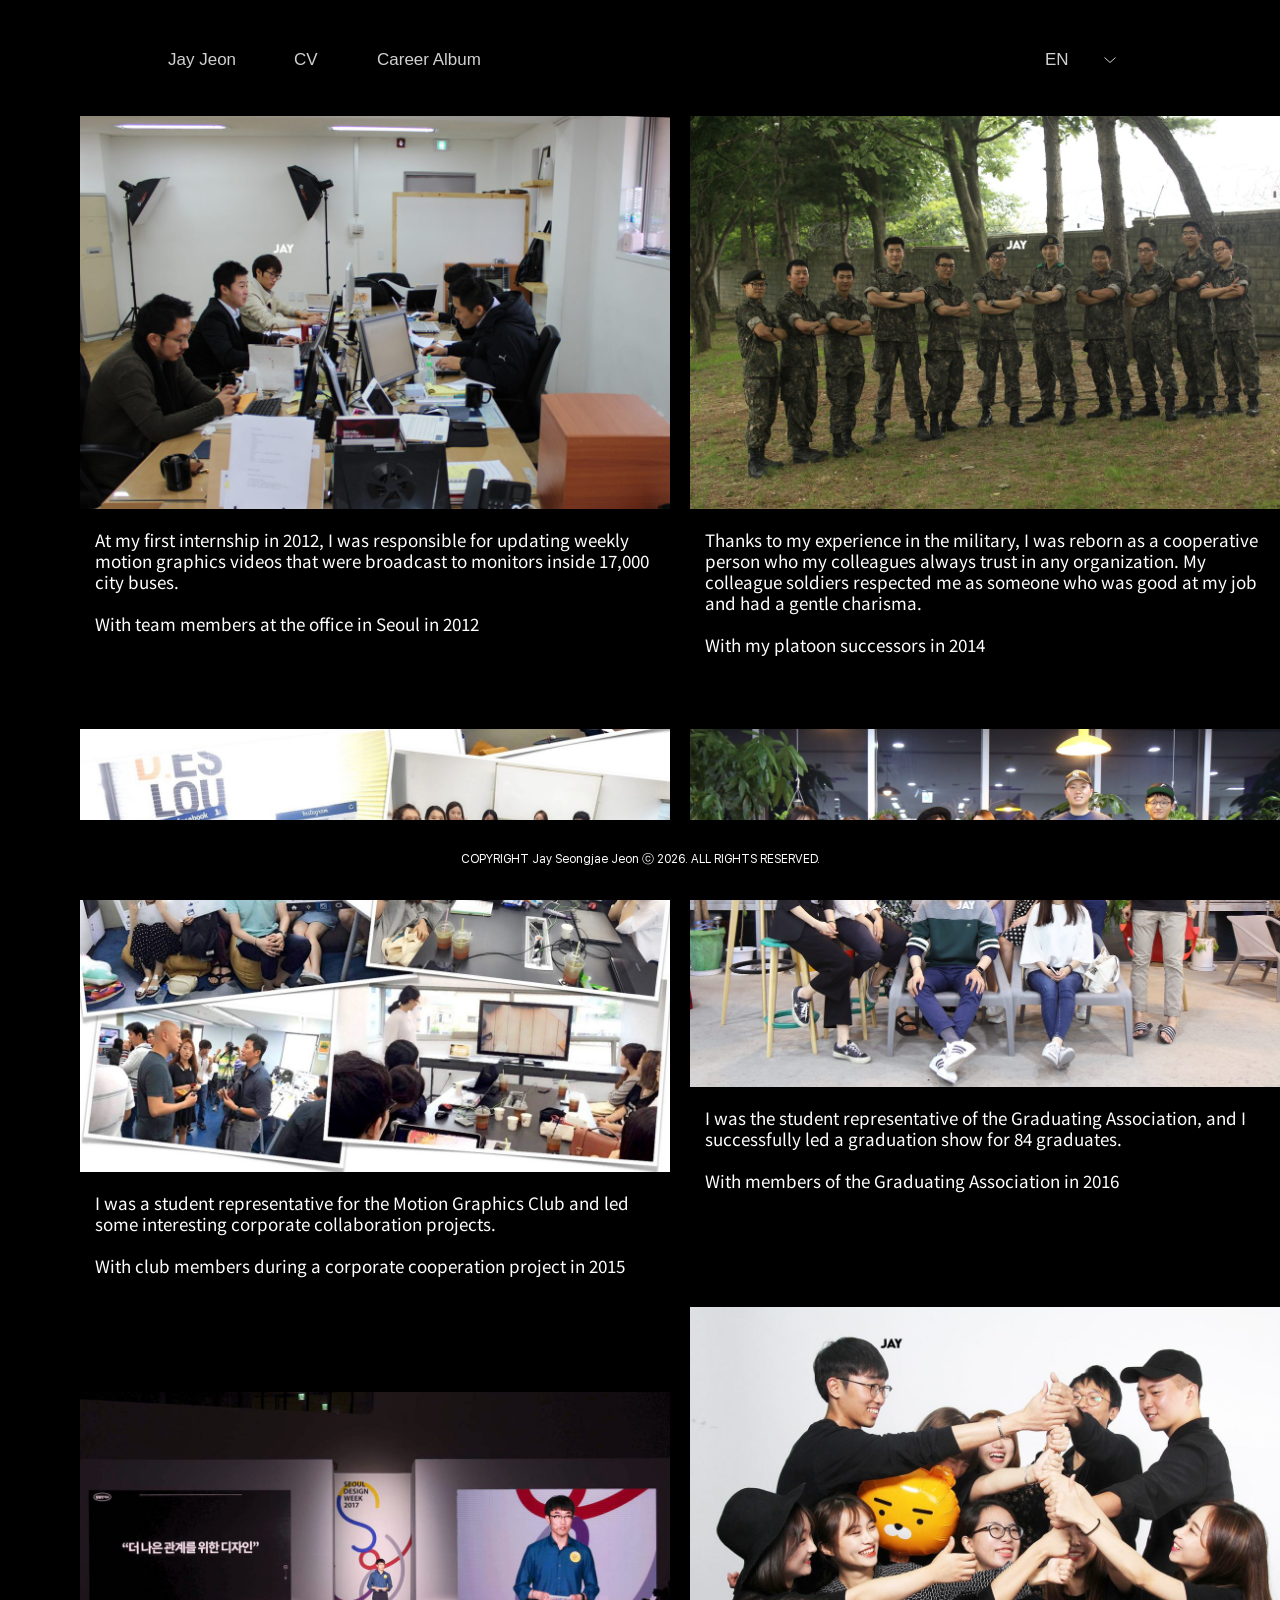
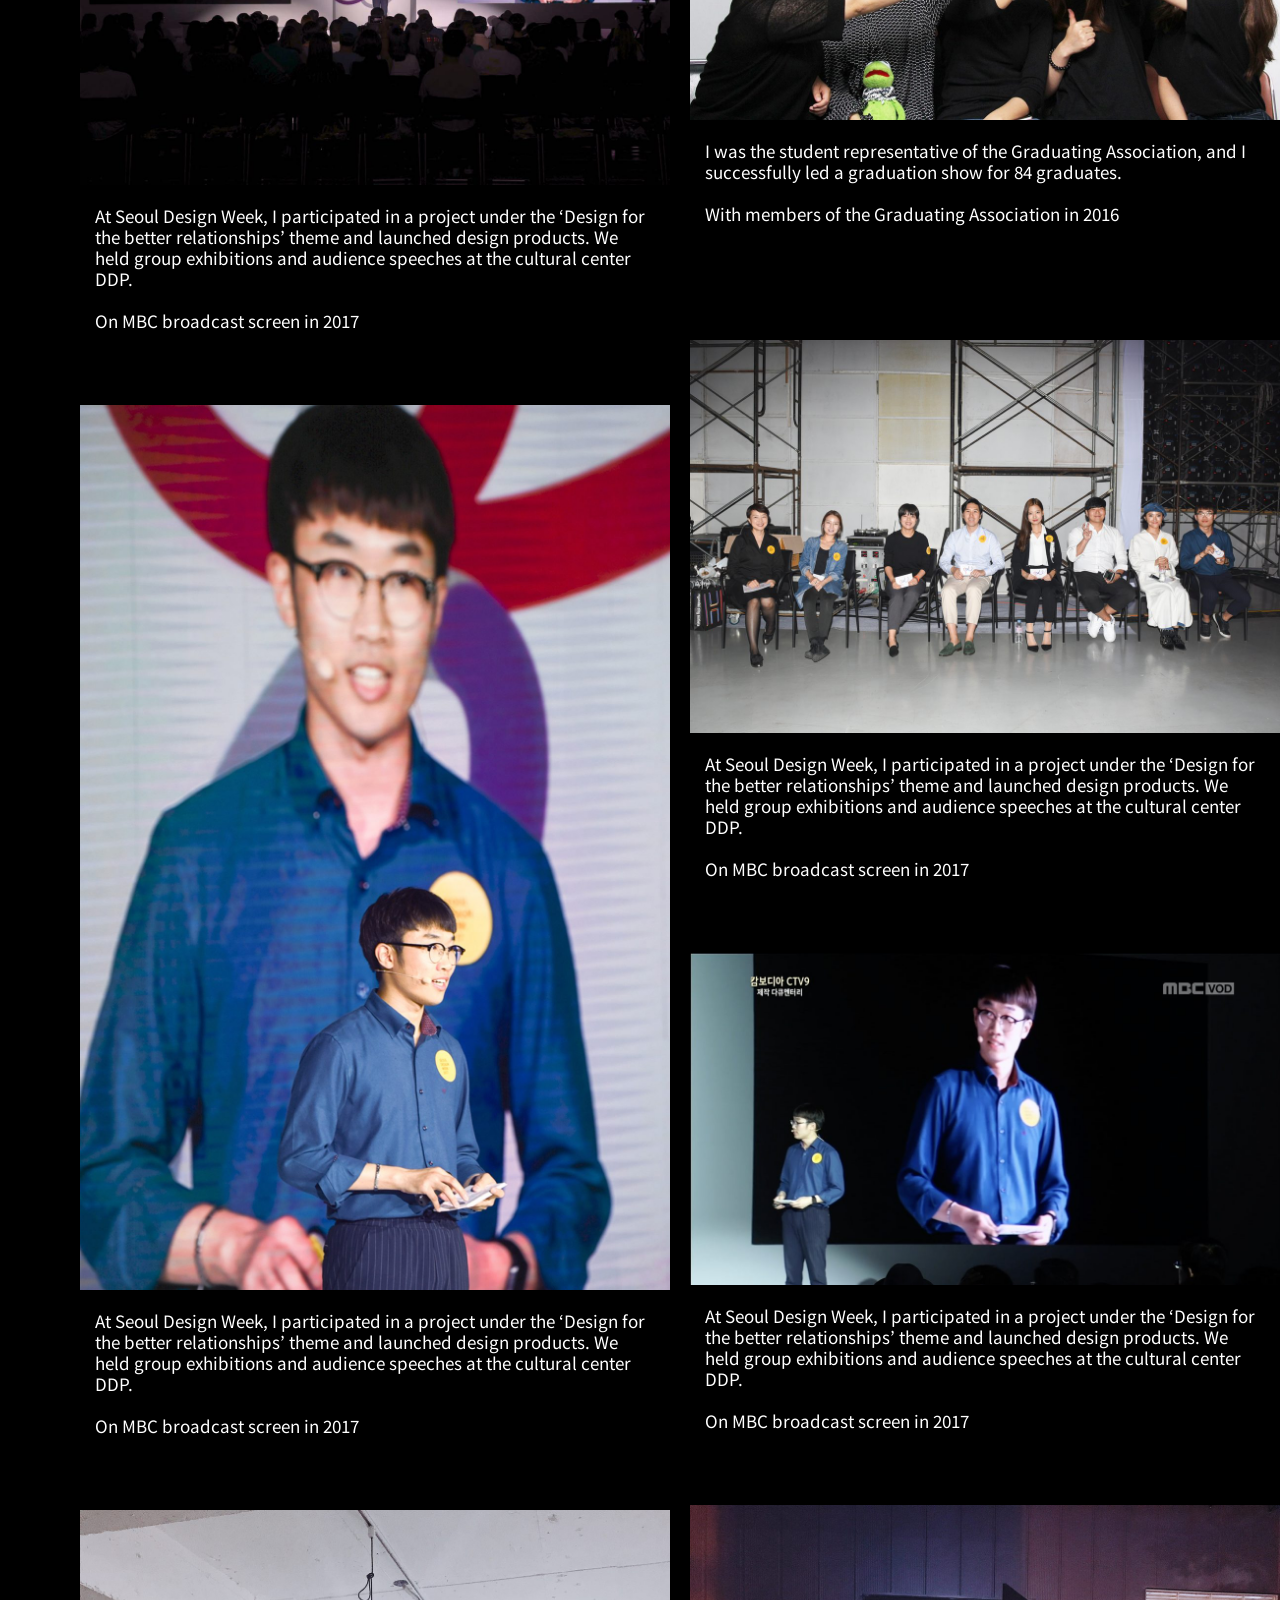
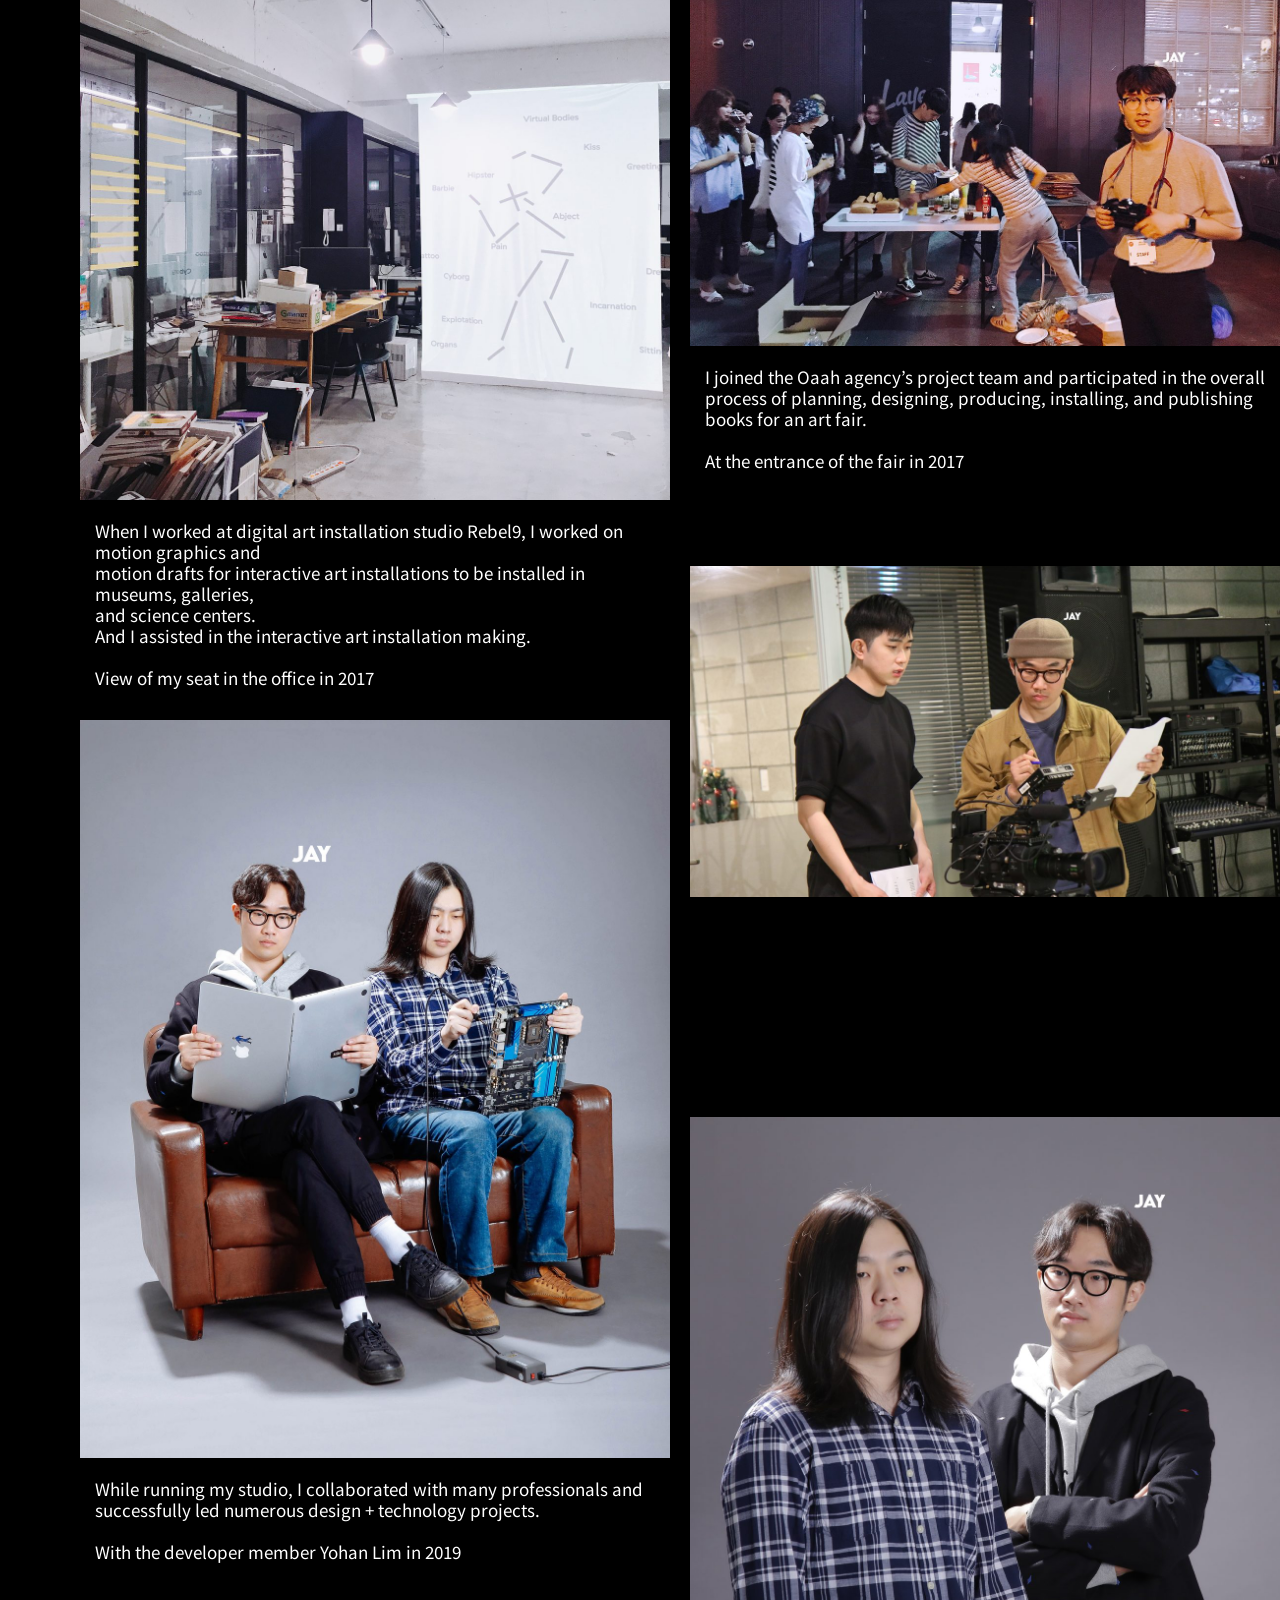
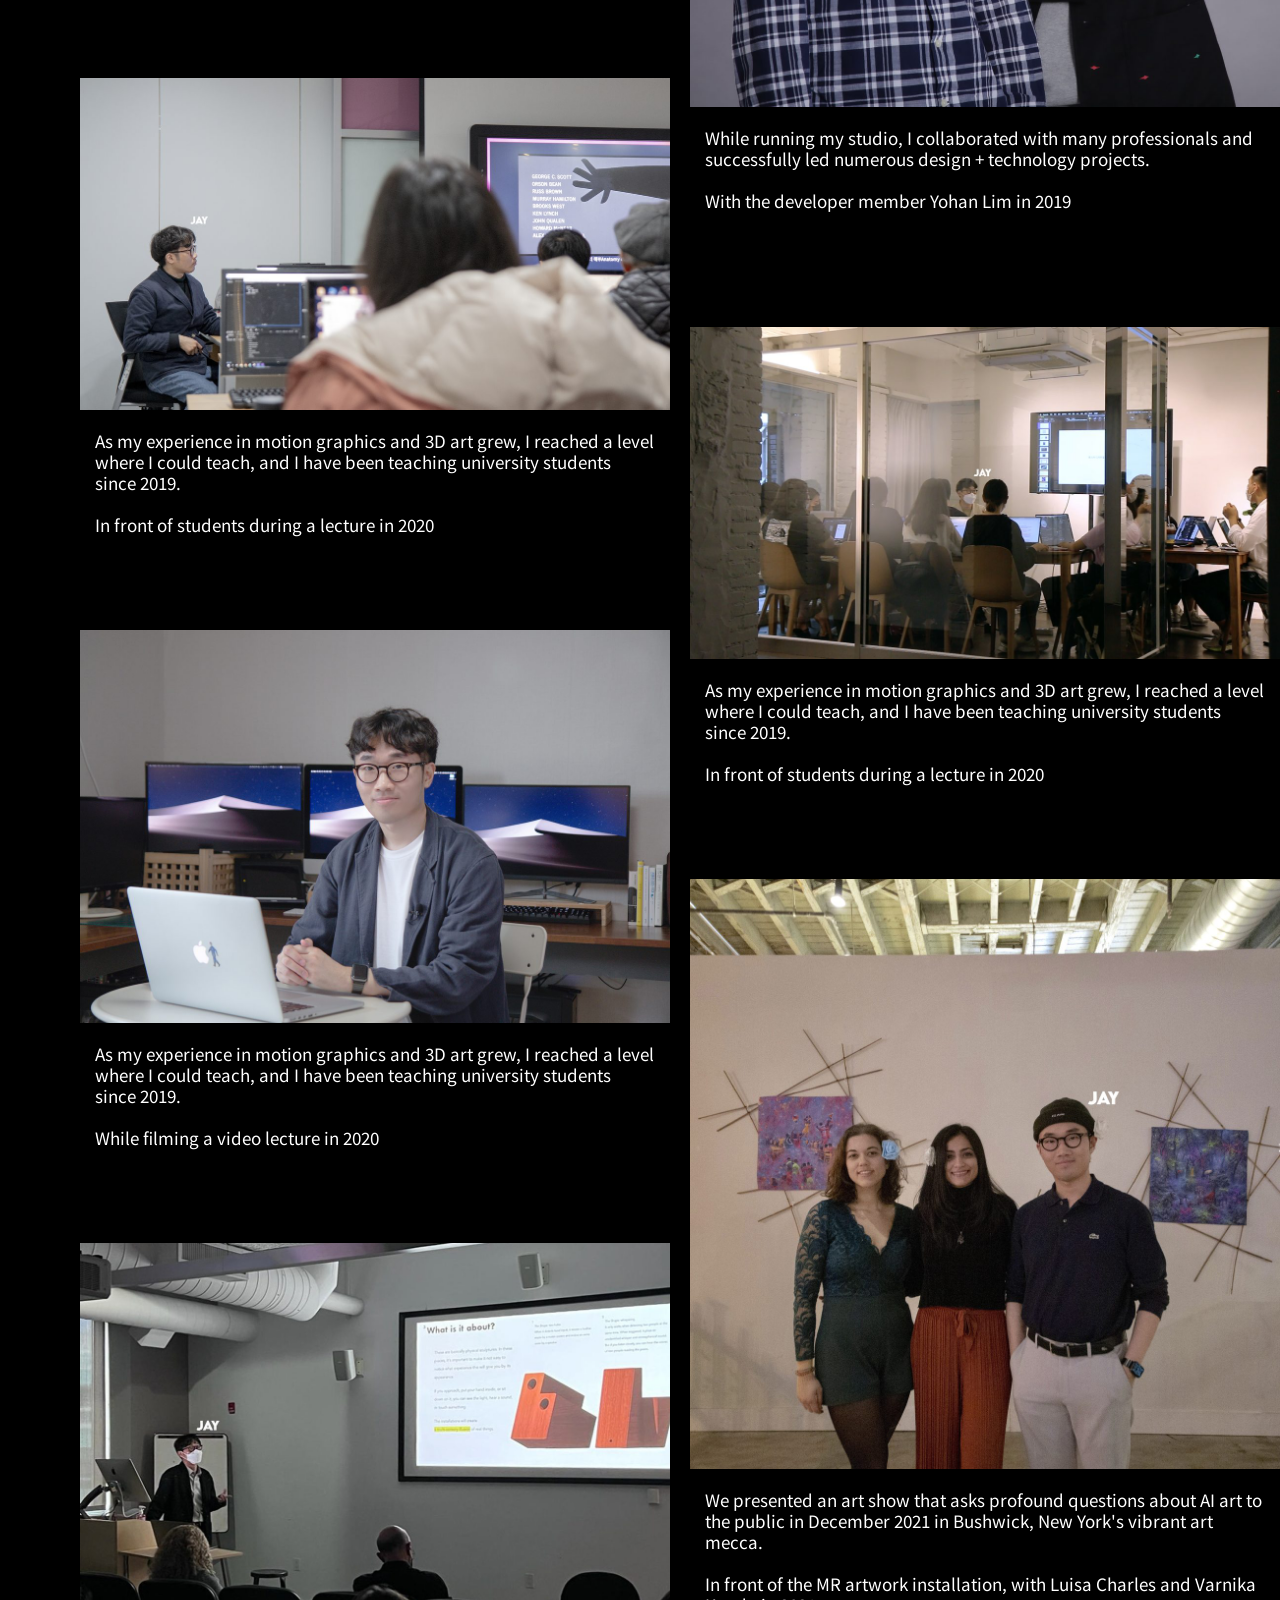
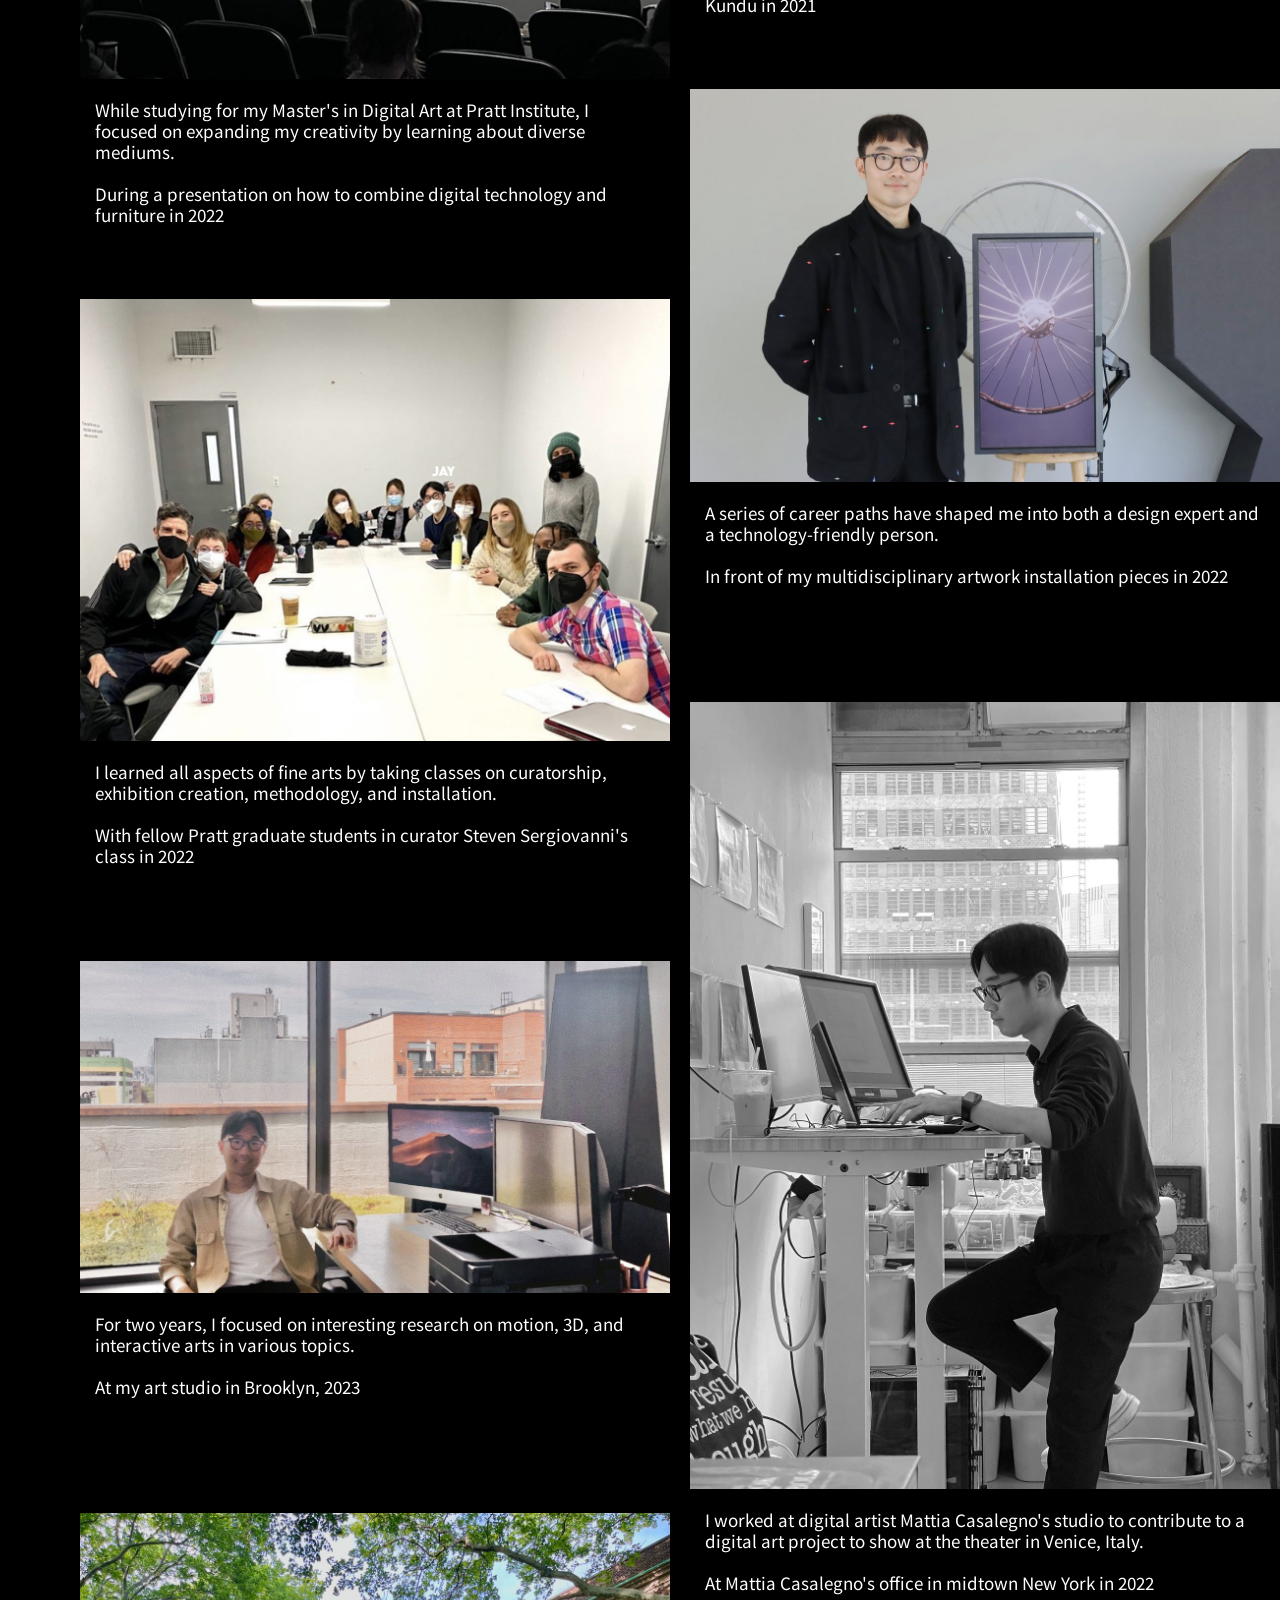
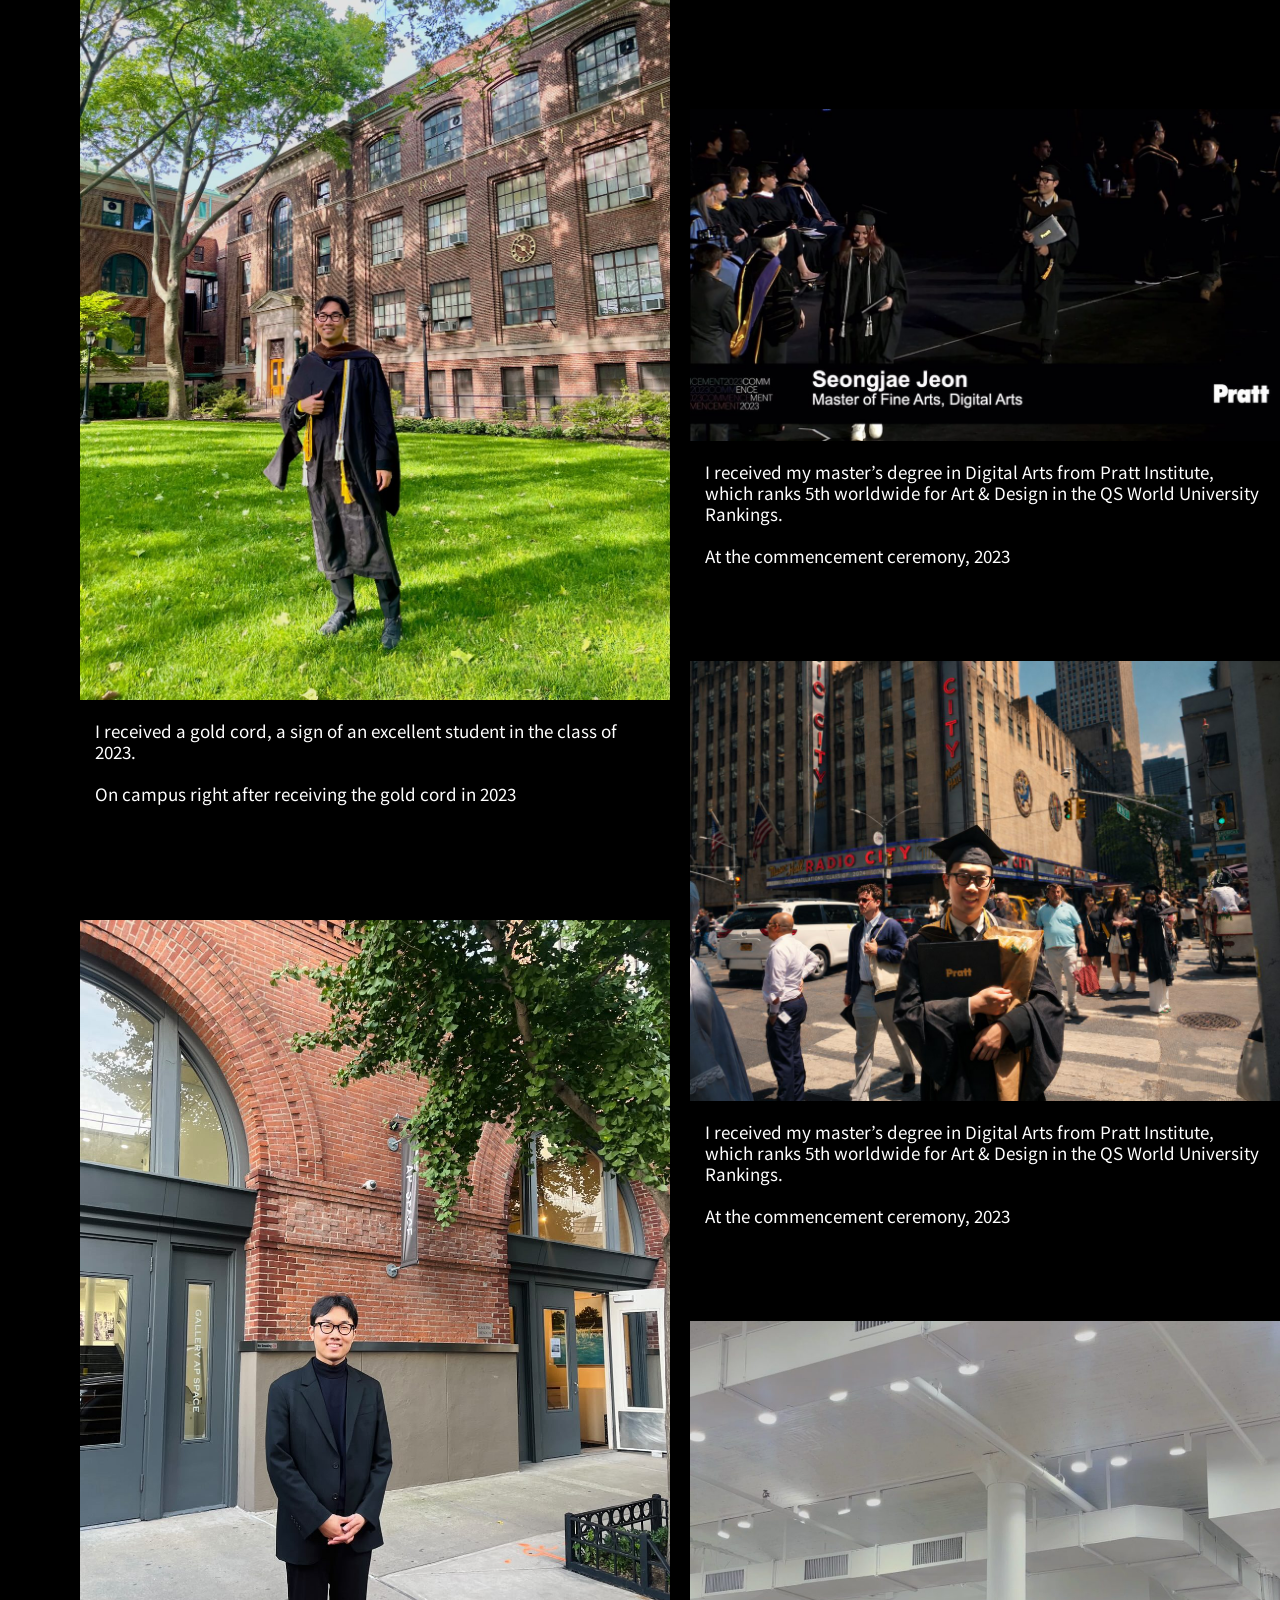
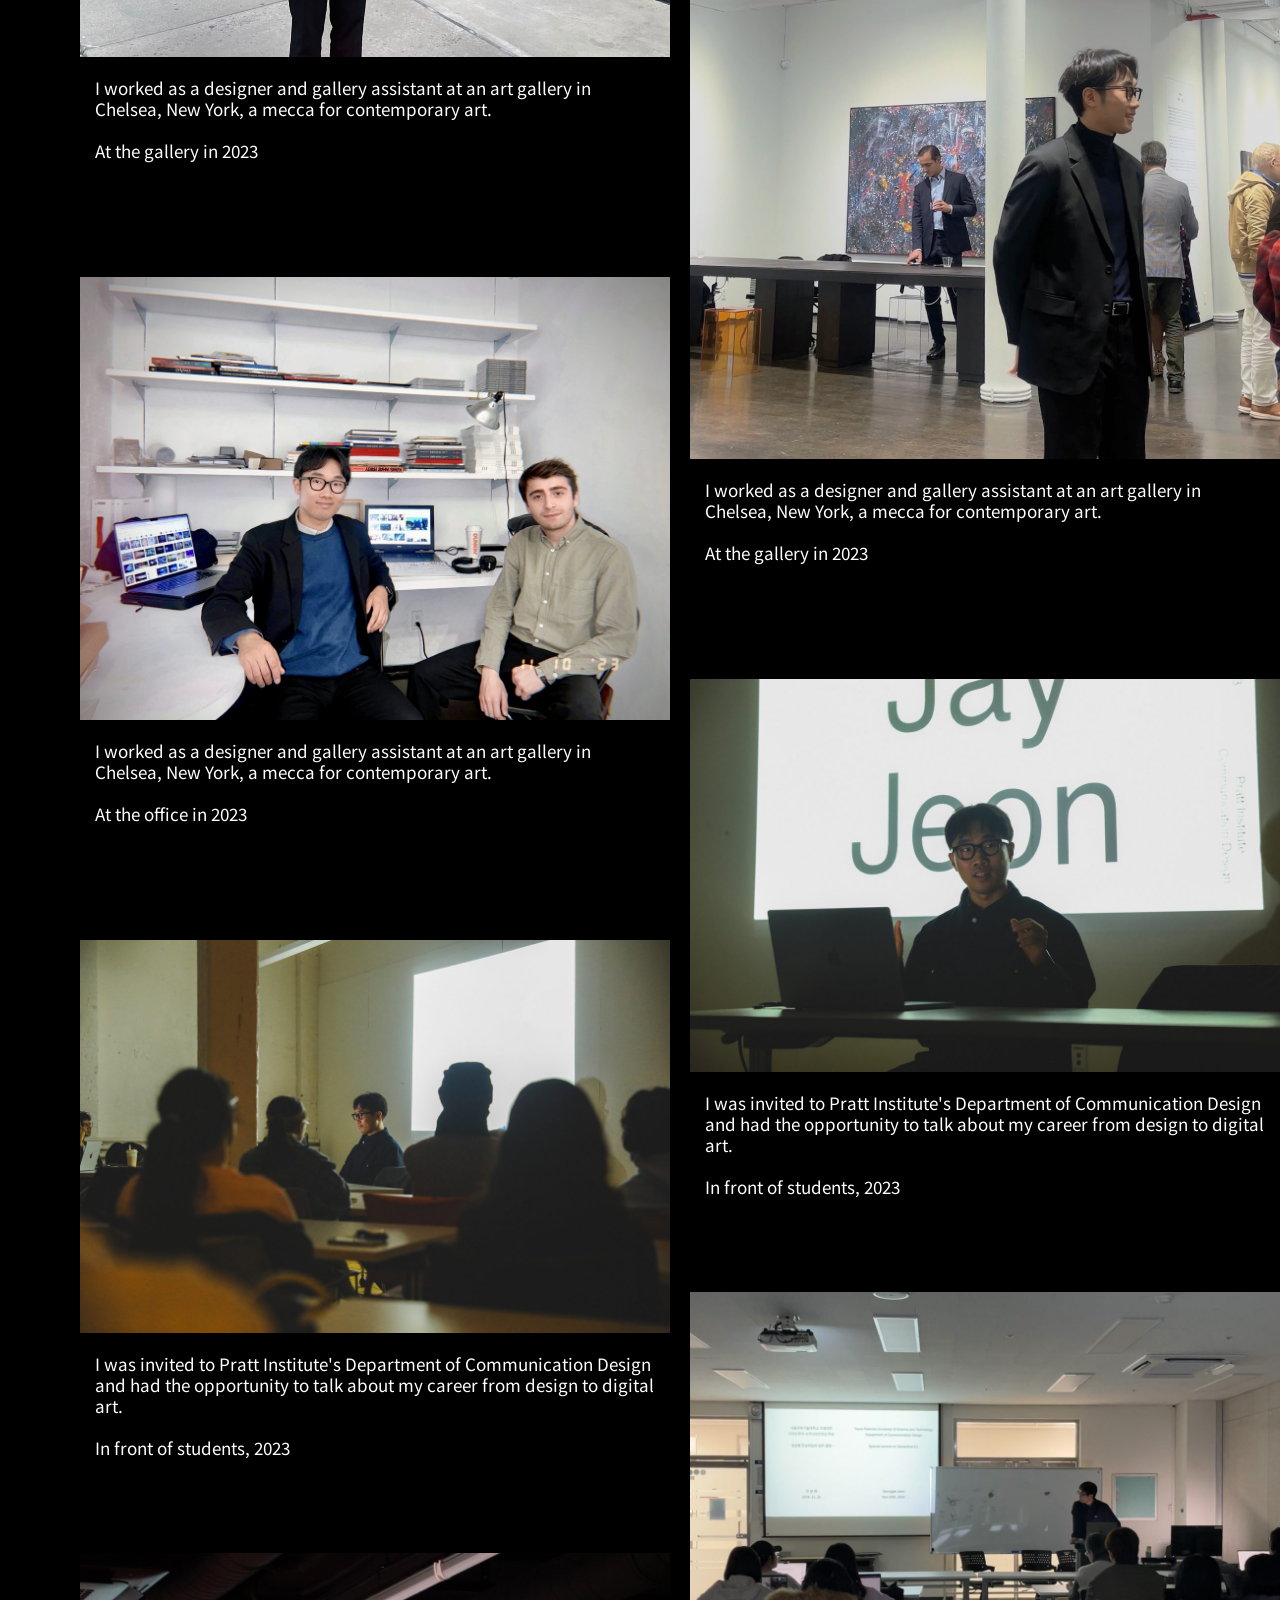
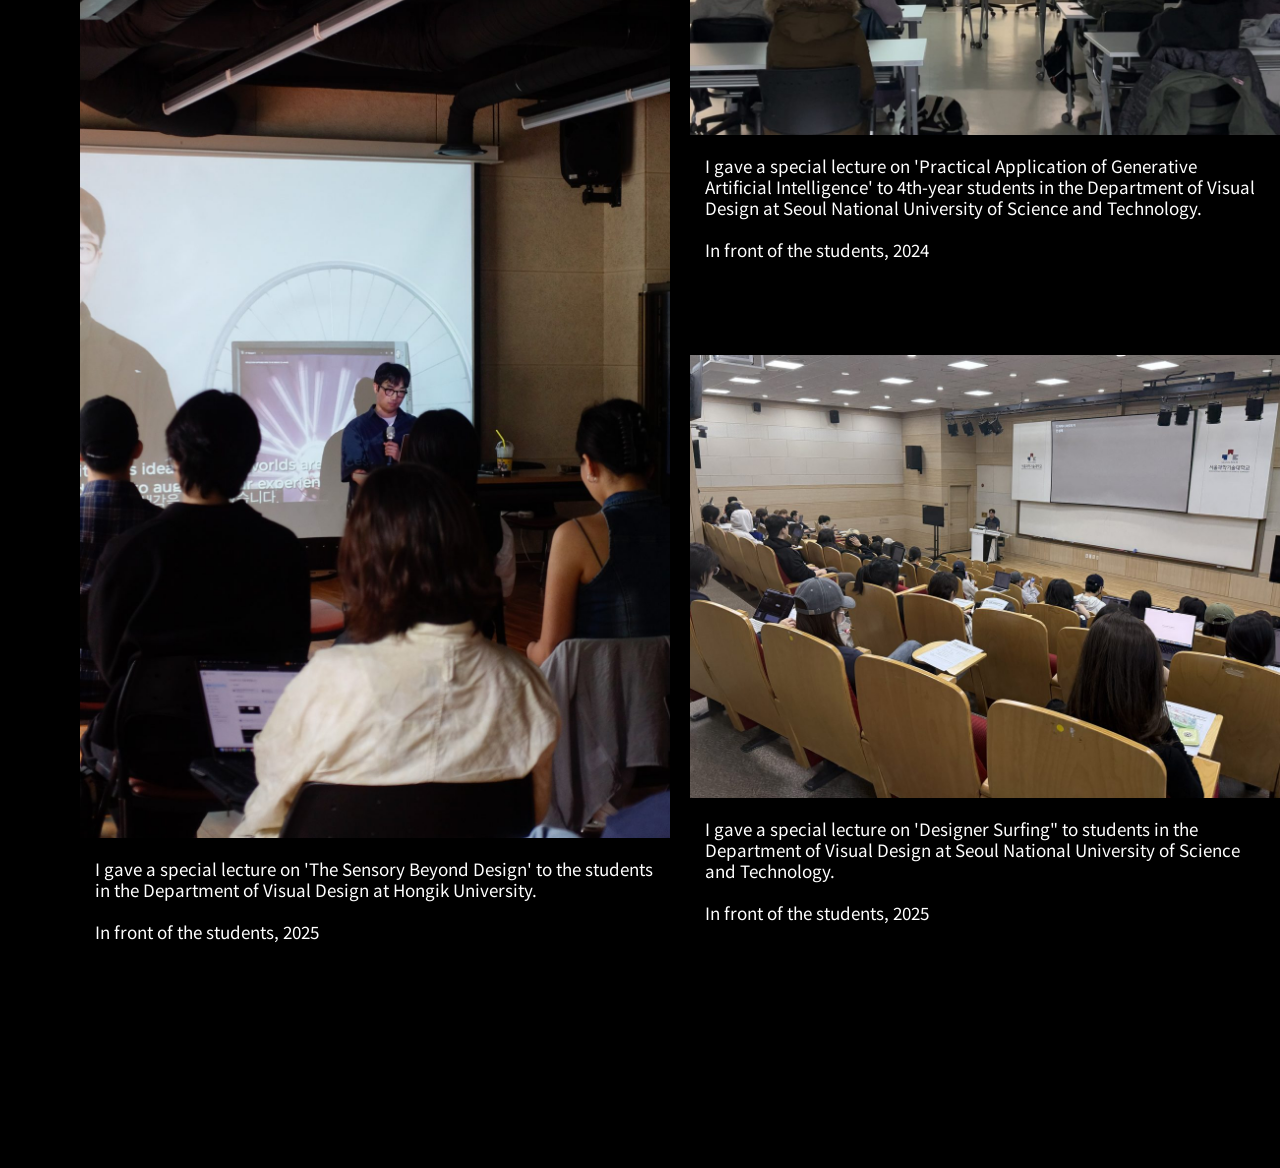
==== commit eeba6d6b: "Serve web-sized album images (1200px grid, 2200px lightbox) instead of originals Album images drop f" ====
--- a/career-album/index.html
+++ b/career-album/index.html
@@ -33,107 +33,107 @@
 </div></header>
 <main>
 <section class="album"><div class="gallery">
-<figure class="g-item" data-ratio="0.666102" style="margin:0"><div class="g-img" style="aspect-ratio:590/393"><img src="../assets/img/album/4ec619fccca54754943d241a52a21477.jpg" alt="" loading="lazy"></div><figcaption class="g-info">At my first internship in 2012, I was responsible for updating weekly motion graphics videos that were broadcast to monitors inside 17,000 city buses.
+<figure class="g-item" data-ratio="0.666102" data-full="../assets/img/album/2200/4ec619fccca54754943d241a52a21477.jpg" style="margin:0"><div class="g-img" style="aspect-ratio:590/393"><img src="../assets/img/album/1200/4ec619fccca54754943d241a52a21477.jpg" alt="" loading="lazy" decoding="async"></div><figcaption class="g-info">At my first internship in 2012, I was responsible for updating weekly motion graphics videos that were broadcast to monitors inside 17,000 city buses.
 
 With team members at the office in Seoul in 2012</figcaption></figure>
-<figure class="g-item" data-ratio="0.666102" style="margin:0"><div class="g-img" style="aspect-ratio:590/393"><img src="../assets/img/album/6eeafe3b713d4a678e230ff5a314f717.jpg" alt="" loading="lazy"></div><figcaption class="g-info">Thanks to my experience in the military, I was reborn as a cooperative person who my colleagues always trust in any organization. My colleague soldiers respected me as someone who was good at my job and had a gentle charisma.
+<figure class="g-item" data-ratio="0.666102" data-full="../assets/img/album/2200/6eeafe3b713d4a678e230ff5a314f717.jpg" style="margin:0"><div class="g-img" style="aspect-ratio:590/393"><img src="../assets/img/album/1200/6eeafe3b713d4a678e230ff5a314f717.jpg" alt="" loading="lazy" decoding="async"></div><figcaption class="g-info">Thanks to my experience in the military, I was reborn as a cooperative person who my colleagues always trust in any organization. My colleague soldiers respected me as someone who was good at my job and had a gentle charisma.
 
 With my platoon successors in 2014</figcaption></figure>
-<figure class="g-item" data-ratio="0.750847" style="margin:0"><div class="g-img" style="aspect-ratio:590/443"><img src="../assets/img/album/d7031c16022141aa820371fe8f508121.jpg" alt="" loading="lazy"></div><figcaption class="g-info">I was a student representative for the Motion Graphics Club and led some interesting corporate collaboration projects.
+<figure class="g-item" data-ratio="0.750847" data-full="../assets/img/album/2200/d7031c16022141aa820371fe8f508121.jpg" style="margin:0"><div class="g-img" style="aspect-ratio:590/443"><img src="../assets/img/album/1200/d7031c16022141aa820371fe8f508121.jpg" alt="" loading="lazy" decoding="async"></div><figcaption class="g-info">I was a student representative for the Motion Graphics Club and led some interesting corporate collaboration projects.
 
 With club members during a corporate cooperation project in 2015</figcaption></figure>
-<figure class="g-item" data-ratio="0.606780" style="margin:0"><div class="g-img" style="aspect-ratio:590/358"><img src="../assets/img/album/a4e2ba3883a241c2ab7d71e1ef4aba59.png" alt="" loading="lazy"></div><figcaption class="g-info">I was the student representative of the Graduating Association, and I successfully led a graduation show for 84 graduates.
+<figure class="g-item" data-ratio="0.606780" data-full="../assets/img/album/2200/a4e2ba3883a241c2ab7d71e1ef4aba59.jpg" style="margin:0"><div class="g-img" style="aspect-ratio:590/358"><img src="../assets/img/album/1200/a4e2ba3883a241c2ab7d71e1ef4aba59.jpg" alt="" loading="lazy" decoding="async"></div><figcaption class="g-info">I was the student representative of the Graduating Association, and I successfully led a graduation show for 84 graduates.
 
 With members of the Graduating Association in 2016</figcaption></figure>
-<figure class="g-item" data-ratio="0.700000" style="margin:0"><div class="g-img" style="aspect-ratio:590/413"><img src="../assets/img/album/20f482fe1e8d44edb4bc455f297392fc.jpg" alt="" loading="lazy"></div><figcaption class="g-info">I was the student representative of the Graduating Association, and I successfully led a graduation show for 84 graduates.
+<figure class="g-item" data-ratio="0.700000" data-full="../assets/img/album/2200/20f482fe1e8d44edb4bc455f297392fc.jpg" style="margin:0"><div class="g-img" style="aspect-ratio:590/413"><img src="../assets/img/album/1200/20f482fe1e8d44edb4bc455f297392fc.jpg" alt="" loading="lazy" decoding="async"></div><figcaption class="g-info">I was the student representative of the Graduating Association, and I successfully led a graduation show for 84 graduates.
 
 With members of the Graduating Association in 2016</figcaption></figure>
-<figure class="g-item" data-ratio="0.666102" style="margin:0"><div class="g-img" style="aspect-ratio:590/393"><img src="../assets/img/album/aacfd3a465bd4cd3a4000b8f4e061eb7.jpg" alt="" loading="lazy"></div><figcaption class="g-info">At Seoul Design Week, I participated in a project under the ‘Design for the better relationships’ theme and launched design products. We held group exhibitions and audience speeches at the cultural center DDP.
+<figure class="g-item" data-ratio="0.666102" data-full="../assets/img/album/2200/aacfd3a465bd4cd3a4000b8f4e061eb7.jpg" style="margin:0"><div class="g-img" style="aspect-ratio:590/393"><img src="../assets/img/album/1200/aacfd3a465bd4cd3a4000b8f4e061eb7.jpg" alt="" loading="lazy" decoding="async"></div><figcaption class="g-info">At Seoul Design Week, I participated in a project under the ‘Design for the better relationships’ theme and launched design products. We held group exhibitions and audience speeches at the cultural center DDP.
 
 On MBC broadcast screen in 2017</figcaption></figure>
-<figure class="g-item" data-ratio="0.666102" style="margin:0"><div class="g-img" style="aspect-ratio:590/393"><img src="../assets/img/album/275d99b5ffa34e4191d26dda4d6ad523.jpg" alt="" loading="lazy"></div><figcaption class="g-info">At Seoul Design Week, I participated in a project under the ‘Design for the better relationships’ theme and launched design products. We held group exhibitions and audience speeches at the cultural center DDP.
+<figure class="g-item" data-ratio="0.666102" data-full="../assets/img/album/2200/275d99b5ffa34e4191d26dda4d6ad523.jpg" style="margin:0"><div class="g-img" style="aspect-ratio:590/393"><img src="../assets/img/album/1200/275d99b5ffa34e4191d26dda4d6ad523.jpg" alt="" loading="lazy" decoding="async"></div><figcaption class="g-info">At Seoul Design Week, I participated in a project under the ‘Design for the better relationships’ theme and launched design products. We held group exhibitions and audience speeches at the cultural center DDP.
 
 On MBC broadcast screen in 2017</figcaption></figure>
-<figure class="g-item" data-ratio="1.500000" style="margin:0"><div class="g-img" style="aspect-ratio:590/885"><img src="../assets/img/album/524e4c81a93d426698e4939150cd7d7a.jpg" alt="" loading="lazy"></div><figcaption class="g-info">At Seoul Design Week, I participated in a project under the ‘Design for the better relationships’ theme and launched design products. We held group exhibitions and audience speeches at the cultural center DDP.
+<figure class="g-item" data-ratio="1.500000" data-full="../assets/img/album/2200/524e4c81a93d426698e4939150cd7d7a.jpg" style="margin:0"><div class="g-img" style="aspect-ratio:590/885"><img src="../assets/img/album/1200/524e4c81a93d426698e4939150cd7d7a.jpg" alt="" loading="lazy" decoding="async"></div><figcaption class="g-info">At Seoul Design Week, I participated in a project under the ‘Design for the better relationships’ theme and launched design products. We held group exhibitions and audience speeches at the cultural center DDP.
 
 On MBC broadcast screen in 2017</figcaption></figure>
-<figure class="g-item" data-ratio="0.562712" style="margin:0"><div class="g-img" style="aspect-ratio:590/332"><img src="../assets/img/album/b985962eef08474789af516443cd50f8.png" alt="" loading="lazy"></div><figcaption class="g-info">At Seoul Design Week, I participated in a project under the ‘Design for the better relationships’ theme and launched design products. We held group exhibitions and audience speeches at the cultural center DDP.
+<figure class="g-item" data-ratio="0.562712" data-full="../assets/img/album/2200/b985962eef08474789af516443cd50f8.jpg" style="margin:0"><div class="g-img" style="aspect-ratio:590/332"><img src="../assets/img/album/1200/b985962eef08474789af516443cd50f8.jpg" alt="" loading="lazy" decoding="async"></div><figcaption class="g-info">At Seoul Design Week, I participated in a project under the ‘Design for the better relationships’ theme and launched design products. We held group exhibitions and audience speeches at the cultural center DDP.
 
 On MBC broadcast screen in 2017</figcaption></figure>
-<figure class="g-item" data-ratio="0.747458" style="margin:0"><div class="g-img" style="aspect-ratio:590/441"><img src="../assets/img/album/3d681620b3474cf9aae7be46ced97f9e.jpg" alt="" loading="lazy"></div><figcaption class="g-info">I joined the Oaah agency’s project team and participated in the overall process of planning, designing, producing, installing, and publishing books for an art fair.
+<figure class="g-item" data-ratio="0.747458" data-full="../assets/img/album/2200/3d681620b3474cf9aae7be46ced97f9e.jpg" style="margin:0"><div class="g-img" style="aspect-ratio:590/441"><img src="../assets/img/album/1200/3d681620b3474cf9aae7be46ced97f9e.jpg" alt="" loading="lazy" decoding="async"></div><figcaption class="g-info">I joined the Oaah agency’s project team and participated in the overall process of planning, designing, producing, installing, and publishing books for an art fair.
 
 At the entrance of the fair in 2017</figcaption></figure>
-<figure class="g-item" data-ratio="1.000000" style="margin:0"><div class="g-img" style="aspect-ratio:590/590"><img src="../assets/img/album/0bc183a8f2034bcfb7ee4c03ba28eda4.jpg" alt="" loading="lazy"></div><figcaption class="g-info">When I worked at digital art installation studio Rebel9, I worked on motion graphics and
+<figure class="g-item" data-ratio="1.000000" data-full="../assets/img/album/2200/0bc183a8f2034bcfb7ee4c03ba28eda4.jpg" style="margin:0"><div class="g-img" style="aspect-ratio:590/590"><img src="../assets/img/album/1200/0bc183a8f2034bcfb7ee4c03ba28eda4.jpg" alt="" loading="lazy" decoding="async"></div><figcaption class="g-info">When I worked at digital art installation studio Rebel9, I worked on motion graphics and
 motion drafts for interactive art installations to be installed in museums, galleries,
 and science centers.
  And I assisted in the interactive art installation making.
 
 View of my seat in the office in 2017</figcaption></figure>
-<figure class="g-item" data-ratio="0.561017" style="margin:0"><div class="g-img" style="aspect-ratio:590/331"><img src="../assets/img/album/bff20f7bb10b4bf59114b0f21a227105.jpg" alt="" loading="lazy"></div><figcaption class="g-info"></figcaption></figure>
-<figure class="g-item" data-ratio="1.250847" style="margin:0"><div class="g-img" style="aspect-ratio:590/738"><img src="../assets/img/album/fac9d6a1a1c54a1e9677210ed810b9bf.jpg" alt="" loading="lazy"></div><figcaption class="g-info">While running my studio, I collaborated with many professionals and successfully led numerous design + technology projects.
+<figure class="g-item" data-ratio="0.561017" data-full="../assets/img/album/2200/bff20f7bb10b4bf59114b0f21a227105.jpg" style="margin:0"><div class="g-img" style="aspect-ratio:590/331"><img src="../assets/img/album/1200/bff20f7bb10b4bf59114b0f21a227105.jpg" alt="" loading="lazy" decoding="async"></div><figcaption class="g-info"></figcaption></figure>
+<figure class="g-item" data-ratio="1.250847" data-full="../assets/img/album/2200/fac9d6a1a1c54a1e9677210ed810b9bf.jpg" style="margin:0"><div class="g-img" style="aspect-ratio:590/738"><img src="../assets/img/album/1200/fac9d6a1a1c54a1e9677210ed810b9bf.jpg" alt="" loading="lazy" decoding="async"></div><figcaption class="g-info">While running my studio, I collaborated with many professionals and successfully led numerous design + technology projects.
 
 With the developer member Yohan Lim in 2019</figcaption></figure>
-<figure class="g-item" data-ratio="1.000000" style="margin:0"><div class="g-img" style="aspect-ratio:590/590"><img src="../assets/img/album/d1f97aba55724bd5b219ca32322f4500.jpg" alt="" loading="lazy"></div><figcaption class="g-info">While running my studio, I collaborated with many professionals and successfully led numerous design + technology projects.
+<figure class="g-item" data-ratio="1.000000" data-full="../assets/img/album/2200/d1f97aba55724bd5b219ca32322f4500.jpg" style="margin:0"><div class="g-img" style="aspect-ratio:590/590"><img src="../assets/img/album/1200/d1f97aba55724bd5b219ca32322f4500.jpg" alt="" loading="lazy" decoding="async"></div><figcaption class="g-info">While running my studio, I collaborated with many professionals and successfully led numerous design + technology projects.
 
 With the developer member Yohan Lim in 2019</figcaption></figure>
-<figure class="g-item" data-ratio="0.562712" style="margin:0"><div class="g-img" style="aspect-ratio:590/332"><img src="../assets/img/album/076de03ac3b3426cb888b2d89c013cf7.png" alt="" loading="lazy"></div><figcaption class="g-info">As my experience in motion graphics and 3D art grew, I reached a level where I could teach, and I have been teaching university students since 2019.
+<figure class="g-item" data-ratio="0.562712" data-full="../assets/img/album/2200/076de03ac3b3426cb888b2d89c013cf7.jpg" style="margin:0"><div class="g-img" style="aspect-ratio:590/332"><img src="../assets/img/album/1200/076de03ac3b3426cb888b2d89c013cf7.jpg" alt="" loading="lazy" decoding="async"></div><figcaption class="g-info">As my experience in motion graphics and 3D art grew, I reached a level where I could teach, and I have been teaching university students since 2019.
 
 In front of students during a lecture in 2020</figcaption></figure>
-<figure class="g-item" data-ratio="0.562712" style="margin:0"><div class="g-img" style="aspect-ratio:590/332"><img src="../assets/img/album/53a80e9d2d984d5393b50d5e45acdb5e.png" alt="" loading="lazy"></div><figcaption class="g-info">As my experience in motion graphics and 3D art grew, I reached a level where I could teach, and I have been teaching university students since 2019.
+<figure class="g-item" data-ratio="0.562712" data-full="../assets/img/album/2200/53a80e9d2d984d5393b50d5e45acdb5e.jpg" style="margin:0"><div class="g-img" style="aspect-ratio:590/332"><img src="../assets/img/album/1200/53a80e9d2d984d5393b50d5e45acdb5e.jpg" alt="" loading="lazy" decoding="async"></div><figcaption class="g-info">As my experience in motion graphics and 3D art grew, I reached a level where I could teach, and I have been teaching university students since 2019.
 
 In front of students during a lecture in 2020</figcaption></figure>
-<figure class="g-item" data-ratio="0.666102" style="margin:0"><div class="g-img" style="aspect-ratio:590/393"><img src="../assets/img/album/4f350abe75b34f81bd04b056da718fde.jpg" alt="" loading="lazy"></div><figcaption class="g-info">As my experience in motion graphics and 3D art grew, I reached a level where I could teach, and I have been teaching university students since 2019.
+<figure class="g-item" data-ratio="0.666102" data-full="../assets/img/album/2200/4f350abe75b34f81bd04b056da718fde.jpg" style="margin:0"><div class="g-img" style="aspect-ratio:590/393"><img src="../assets/img/album/1200/4f350abe75b34f81bd04b056da718fde.jpg" alt="" loading="lazy" decoding="async"></div><figcaption class="g-info">As my experience in motion graphics and 3D art grew, I reached a level where I could teach, and I have been teaching university students since 2019.
 
 While filming a video lecture in 2020</figcaption></figure>
-<figure class="g-item" data-ratio="1.000000" style="margin:0"><div class="g-img" style="aspect-ratio:590/590"><img src="../assets/img/album/49849c02022541558191ff3fe5720886.jpg" alt="" loading="lazy"></div><figcaption class="g-info">We presented an art show that asks profound questions about AI art to the public in December 2021 in Bushwick, New York&#x27;s vibrant art mecca.	
+<figure class="g-item" data-ratio="1.000000" data-full="../assets/img/album/2200/49849c02022541558191ff3fe5720886.jpg" style="margin:0"><div class="g-img" style="aspect-ratio:590/590"><img src="../assets/img/album/1200/49849c02022541558191ff3fe5720886.jpg" alt="" loading="lazy" decoding="async"></div><figcaption class="g-info">We presented an art show that asks profound questions about AI art to the public in December 2021 in Bushwick, New York&#x27;s vibrant art mecca.	
 
 In front of the MR artwork installation, with Luisa Charles and Varnika Kundu in 2021</figcaption></figure>
-<figure class="g-item" data-ratio="0.738983" style="margin:0"><div class="g-img" style="aspect-ratio:590/436"><img src="../assets/img/album/a04eb5a34f3f47298fbba138fed98e29.jpg" alt="" loading="lazy"></div><figcaption class="g-info">While studying for my Master&#x27;s in Digital Art at Pratt Institute, I focused on expanding my creativity by learning about diverse mediums.
+<figure class="g-item" data-ratio="0.738983" data-full="../assets/img/album/2200/a04eb5a34f3f47298fbba138fed98e29.jpg" style="margin:0"><div class="g-img" style="aspect-ratio:590/436"><img src="../assets/img/album/1200/a04eb5a34f3f47298fbba138fed98e29.jpg" alt="" loading="lazy" decoding="async"></div><figcaption class="g-info">While studying for my Master&#x27;s in Digital Art at Pratt Institute, I focused on expanding my creativity by learning about diverse mediums.
 
 During a presentation on how to combine digital technology and furniture in 2022</figcaption></figure>
-<figure class="g-item" data-ratio="0.666102" style="margin:0"><div class="g-img" style="aspect-ratio:590/393"><img src="../assets/img/album/ea4fc6420faf4f6b9ebe0a49b86e704d.jpg" alt="" loading="lazy"></div><figcaption class="g-info">A series of career paths have shaped me into both a design expert and a technology-friendly person.	
+<figure class="g-item" data-ratio="0.666102" data-full="../assets/img/album/2200/ea4fc6420faf4f6b9ebe0a49b86e704d.jpg" style="margin:0"><div class="g-img" style="aspect-ratio:590/393"><img src="../assets/img/album/1200/ea4fc6420faf4f6b9ebe0a49b86e704d.jpg" alt="" loading="lazy" decoding="async"></div><figcaption class="g-info">A series of career paths have shaped me into both a design expert and a technology-friendly person.	
 
 In front of my multidisciplinary artwork installation pieces in 2022</figcaption></figure>
-<figure class="g-item" data-ratio="0.749153" style="margin:0"><div class="g-img" style="aspect-ratio:590/442"><img src="../assets/img/album/0508f8e8128c494ab03d90b90e30af4f.jpg" alt="" loading="lazy"></div><figcaption class="g-info">I learned all aspects of fine arts by taking classes on curatorship, exhibition creation, methodology, and installation.	
+<figure class="g-item" data-ratio="0.749153" data-full="../assets/img/album/2200/0508f8e8128c494ab03d90b90e30af4f.jpg" style="margin:0"><div class="g-img" style="aspect-ratio:590/442"><img src="../assets/img/album/1200/0508f8e8128c494ab03d90b90e30af4f.jpg" alt="" loading="lazy" decoding="async"></div><figcaption class="g-info">I learned all aspects of fine arts by taking classes on curatorship, exhibition creation, methodology, and installation.	
 
 With fellow Pratt graduate students in curator Steven Sergiovanni&#x27;s class in 2022</figcaption></figure>
-<figure class="g-item" data-ratio="1.333898" style="margin:0"><div class="g-img" style="aspect-ratio:590/787"><img src="../assets/img/album/49dabb91116c4aa69b71031d94332749.jpg" alt="" loading="lazy"></div><figcaption class="g-info">I worked at digital artist Mattia Casalegno&#x27;s studio to contribute to a digital art project to show at the theater in Venice, Italy.
+<figure class="g-item" data-ratio="1.333898" data-full="../assets/img/album/2200/49dabb91116c4aa69b71031d94332749.jpg" style="margin:0"><div class="g-img" style="aspect-ratio:590/787"><img src="../assets/img/album/1200/49dabb91116c4aa69b71031d94332749.jpg" alt="" loading="lazy" decoding="async"></div><figcaption class="g-info">I worked at digital artist Mattia Casalegno&#x27;s studio to contribute to a digital art project to show at the theater in Venice, Italy.
 
 At Mattia Casalegno&#x27;s office in midtown New York in 2022</figcaption></figure>
-<figure class="g-item" data-ratio="0.562712" style="margin:0"><div class="g-img" style="aspect-ratio:590/332"><img src="../assets/img/album/a65d55c11b4b4ef1b9257517720be096.jpg" alt="" loading="lazy"></div><figcaption class="g-info">For two years, I focused on interesting research on motion, 3D, and interactive arts in various topics.
+<figure class="g-item" data-ratio="0.562712" data-full="../assets/img/album/2200/a65d55c11b4b4ef1b9257517720be096.jpg" style="margin:0"><div class="g-img" style="aspect-ratio:590/332"><img src="../assets/img/album/1200/a65d55c11b4b4ef1b9257517720be096.jpg" alt="" loading="lazy" decoding="async"></div><figcaption class="g-info">For two years, I focused on interesting research on motion, 3D, and interactive arts in various topics.
 
 At my art studio in Brooklyn, 2023</figcaption></figure>
-<figure class="g-item" data-ratio="1.333898" style="margin:0"><div class="g-img" style="aspect-ratio:590/787"><img src="../assets/img/album/78383eda0f124ebeb60306f28e5e5106.png" alt="" loading="lazy"></div><figcaption class="g-info">I received a gold cord, a sign of an excellent student in the class of 2023.
+<figure class="g-item" data-ratio="1.333898" data-full="../assets/img/album/2200/78383eda0f124ebeb60306f28e5e5106.jpg" style="margin:0"><div class="g-img" style="aspect-ratio:590/787"><img src="../assets/img/album/1200/78383eda0f124ebeb60306f28e5e5106.jpg" alt="" loading="lazy" decoding="async"></div><figcaption class="g-info">I received a gold cord, a sign of an excellent student in the class of 2023.
 
 On campus right after receiving the gold cord in 2023</figcaption></figure>
-<figure class="g-item" data-ratio="0.562712" style="margin:0"><div class="g-img" style="aspect-ratio:590/332"><img src="../assets/img/album/6d5efccf20f74b61981ae8c43f6a1e03.jpg" alt="" loading="lazy"></div><figcaption class="g-info">I received my master’s degree in Digital Arts from Pratt Institute, which ranks 5th worldwide for Art &amp; Design in the QS World University Rankings.
+<figure class="g-item" data-ratio="0.562712" data-full="../assets/img/album/2200/6d5efccf20f74b61981ae8c43f6a1e03.jpg" style="margin:0"><div class="g-img" style="aspect-ratio:590/332"><img src="../assets/img/album/1200/6d5efccf20f74b61981ae8c43f6a1e03.jpg" alt="" loading="lazy" decoding="async"></div><figcaption class="g-info">I received my master’s degree in Digital Arts from Pratt Institute, which ranks 5th worldwide for Art &amp; Design in the QS World University Rankings.
 
 At the commencement ceremony, 2023</figcaption></figure>
-<figure class="g-item" data-ratio="0.745763" style="margin:0"><div class="g-img" style="aspect-ratio:590/440"><img src="../assets/img/album/46ee5a7a60f14ad98c58328d1d93b4ef.jpg" alt="" loading="lazy"></div><figcaption class="g-info">I received my master’s degree in Digital Arts from Pratt Institute, which ranks 5th worldwide for Art &amp; Design in the QS World University Rankings.
+<figure class="g-item" data-ratio="0.745763" data-full="../assets/img/album/2200/46ee5a7a60f14ad98c58328d1d93b4ef.jpg" style="margin:0"><div class="g-img" style="aspect-ratio:590/440"><img src="../assets/img/album/1200/46ee5a7a60f14ad98c58328d1d93b4ef.jpg" alt="" loading="lazy" decoding="async"></div><figcaption class="g-info">I received my master’s degree in Digital Arts from Pratt Institute, which ranks 5th worldwide for Art &amp; Design in the QS World University Rankings.
 
 At the commencement ceremony, 2023</figcaption></figure>
-<figure class="g-item" data-ratio="1.249153" style="margin:0"><div class="g-img" style="aspect-ratio:590/737"><img src="../assets/img/album/fe47c1e8ccb3470fa4283527ebe2fc6f.jpg" alt="" loading="lazy"></div><figcaption class="g-info">I worked as a designer and gallery assistant at an art gallery in Chelsea, New York, a mecca for contemporary art.
+<figure class="g-item" data-ratio="1.249153" data-full="../assets/img/album/2200/fe47c1e8ccb3470fa4283527ebe2fc6f.jpg" style="margin:0"><div class="g-img" style="aspect-ratio:590/737"><img src="../assets/img/album/1200/fe47c1e8ccb3470fa4283527ebe2fc6f.jpg" alt="" loading="lazy" decoding="async"></div><figcaption class="g-info">I worked as a designer and gallery assistant at an art gallery in Chelsea, New York, a mecca for contemporary art.
 
 At the gallery in 2023</figcaption></figure>
-<figure class="g-item" data-ratio="1.250847" style="margin:0"><div class="g-img" style="aspect-ratio:590/738"><img src="../assets/img/album/a5dfa64ce9844c1d80f8f6d71a070f2b.jpg" alt="" loading="lazy"></div><figcaption class="g-info">I worked as a designer and gallery assistant at an art gallery in Chelsea, New York, a mecca for contemporary art.
+<figure class="g-item" data-ratio="1.250847" data-full="../assets/img/album/2200/a5dfa64ce9844c1d80f8f6d71a070f2b.jpg" style="margin:0"><div class="g-img" style="aspect-ratio:590/738"><img src="../assets/img/album/1200/a5dfa64ce9844c1d80f8f6d71a070f2b.jpg" alt="" loading="lazy" decoding="async"></div><figcaption class="g-info">I worked as a designer and gallery assistant at an art gallery in Chelsea, New York, a mecca for contemporary art.
 
 At the gallery in 2023</figcaption></figure>
-<figure class="g-item" data-ratio="0.750847" style="margin:0"><div class="g-img" style="aspect-ratio:590/443"><img src="../assets/img/album/c4ae5a3dd1734d39a969cf139ef4dea3.jpg" alt="" loading="lazy"></div><figcaption class="g-info">I worked as a designer and gallery assistant at an art gallery in Chelsea, New York, a mecca for contemporary art.
+<figure class="g-item" data-ratio="0.750847" data-full="../assets/img/album/2200/c4ae5a3dd1734d39a969cf139ef4dea3.jpg" style="margin:0"><div class="g-img" style="aspect-ratio:590/443"><img src="../assets/img/album/1200/c4ae5a3dd1734d39a969cf139ef4dea3.jpg" alt="" loading="lazy" decoding="async"></div><figcaption class="g-info">I worked as a designer and gallery assistant at an art gallery in Chelsea, New York, a mecca for contemporary art.
 
 At the office in 2023</figcaption></figure>
-<figure class="g-item" data-ratio="0.666102" style="margin:0"><div class="g-img" style="aspect-ratio:590/393"><img src="../assets/img/album/216af623bc9749339f54f729de2d56ec.jpg" alt="" loading="lazy"></div><figcaption class="g-info">I was invited to Pratt Institute&#x27;s Department of Communication Design and had the opportunity to talk about my career from design to digital art.
+<figure class="g-item" data-ratio="0.666102" data-full="../assets/img/album/2200/216af623bc9749339f54f729de2d56ec.jpg" style="margin:0"><div class="g-img" style="aspect-ratio:590/393"><img src="../assets/img/album/1200/216af623bc9749339f54f729de2d56ec.jpg" alt="" loading="lazy" decoding="async"></div><figcaption class="g-info">I was invited to Pratt Institute&#x27;s Department of Communication Design and had the opportunity to talk about my career from design to digital art.
 
 In front of students, 2023</figcaption></figure>
-<figure class="g-item" data-ratio="0.666102" style="margin:0"><div class="g-img" style="aspect-ratio:590/393"><img src="../assets/img/album/e44fa3e819e9429e8172c3cc77a94ebc.jpg" alt="" loading="lazy"></div><figcaption class="g-info">I was invited to Pratt Institute&#x27;s Department of Communication Design and had the opportunity to talk about my career from design to digital art.
+<figure class="g-item" data-ratio="0.666102" data-full="../assets/img/album/2200/e44fa3e819e9429e8172c3cc77a94ebc.jpg" style="margin:0"><div class="g-img" style="aspect-ratio:590/393"><img src="../assets/img/album/1200/e44fa3e819e9429e8172c3cc77a94ebc.jpg" alt="" loading="lazy" decoding="async"></div><figcaption class="g-info">I was invited to Pratt Institute&#x27;s Department of Communication Design and had the opportunity to talk about my career from design to digital art.
 
 In front of students, 2023</figcaption></figure>
-<figure class="g-item" data-ratio="0.750847" style="margin:0"><div class="g-img" style="aspect-ratio:590/443"><img src="../assets/img/album/9c73129fbf814e3a8ec28e9416d23996.jpg" alt="" loading="lazy"></div><figcaption class="g-info">I gave a special lecture on &#x27;Practical Application of Generative Artificial Intelligence&#x27; to 4th-year students in the Department of Visual Design at Seoul National University of Science and Technology.
+<figure class="g-item" data-ratio="0.750847" data-full="../assets/img/album/2200/9c73129fbf814e3a8ec28e9416d23996.jpg" style="margin:0"><div class="g-img" style="aspect-ratio:590/443"><img src="../assets/img/album/1200/9c73129fbf814e3a8ec28e9416d23996.jpg" alt="" loading="lazy" decoding="async"></div><figcaption class="g-info">I gave a special lecture on &#x27;Practical Application of Generative Artificial Intelligence&#x27; to 4th-year students in the Department of Visual Design at Seoul National University of Science and Technology.
 
 In front of the students, 2024</figcaption></figure>
-<figure class="g-item" data-ratio="1.500000" style="margin:0"><div class="g-img" style="aspect-ratio:590/885"><img src="../assets/img/album/fcdae2128c064cefada18d2ab56935e4.jpg" alt="" loading="lazy"></div><figcaption class="g-info">I gave a special lecture on &#x27;The Sensory Beyond Design&#x27; to the students in the Department of Visual Design at Hongik University.
+<figure class="g-item" data-ratio="1.500000" data-full="../assets/img/album/2200/fcdae2128c064cefada18d2ab56935e4.jpg" style="margin:0"><div class="g-img" style="aspect-ratio:590/885"><img src="../assets/img/album/1200/fcdae2128c064cefada18d2ab56935e4.jpg" alt="" loading="lazy" decoding="async"></div><figcaption class="g-info">I gave a special lecture on &#x27;The Sensory Beyond Design&#x27; to the students in the Department of Visual Design at Hongik University.
 
 In front of the students, 2025</figcaption></figure>
-<figure class="g-item" data-ratio="0.750847" style="margin:0"><div class="g-img" style="aspect-ratio:590/443"><img src="../assets/img/album/3212987d8aa74f8bb52203a6449c97b5.jpg" alt="" loading="lazy"></div><figcaption class="g-info">I gave a special lecture on &#x27;Designer Surfing&quot; to students in the Department of Visual Design at Seoul National University of Science and Technology.
+<figure class="g-item" data-ratio="0.750847" data-full="../assets/img/album/2200/3212987d8aa74f8bb52203a6449c97b5.jpg" style="margin:0"><div class="g-img" style="aspect-ratio:590/443"><img src="../assets/img/album/1200/3212987d8aa74f8bb52203a6449c97b5.jpg" alt="" loading="lazy" decoding="async"></div><figcaption class="g-info">I gave a special lecture on &#x27;Designer Surfing&quot; to students in the Department of Visual Design at Seoul National University of Science and Technology.
 
 In front of the students, 2025</figcaption></figure>
 </div></section>
